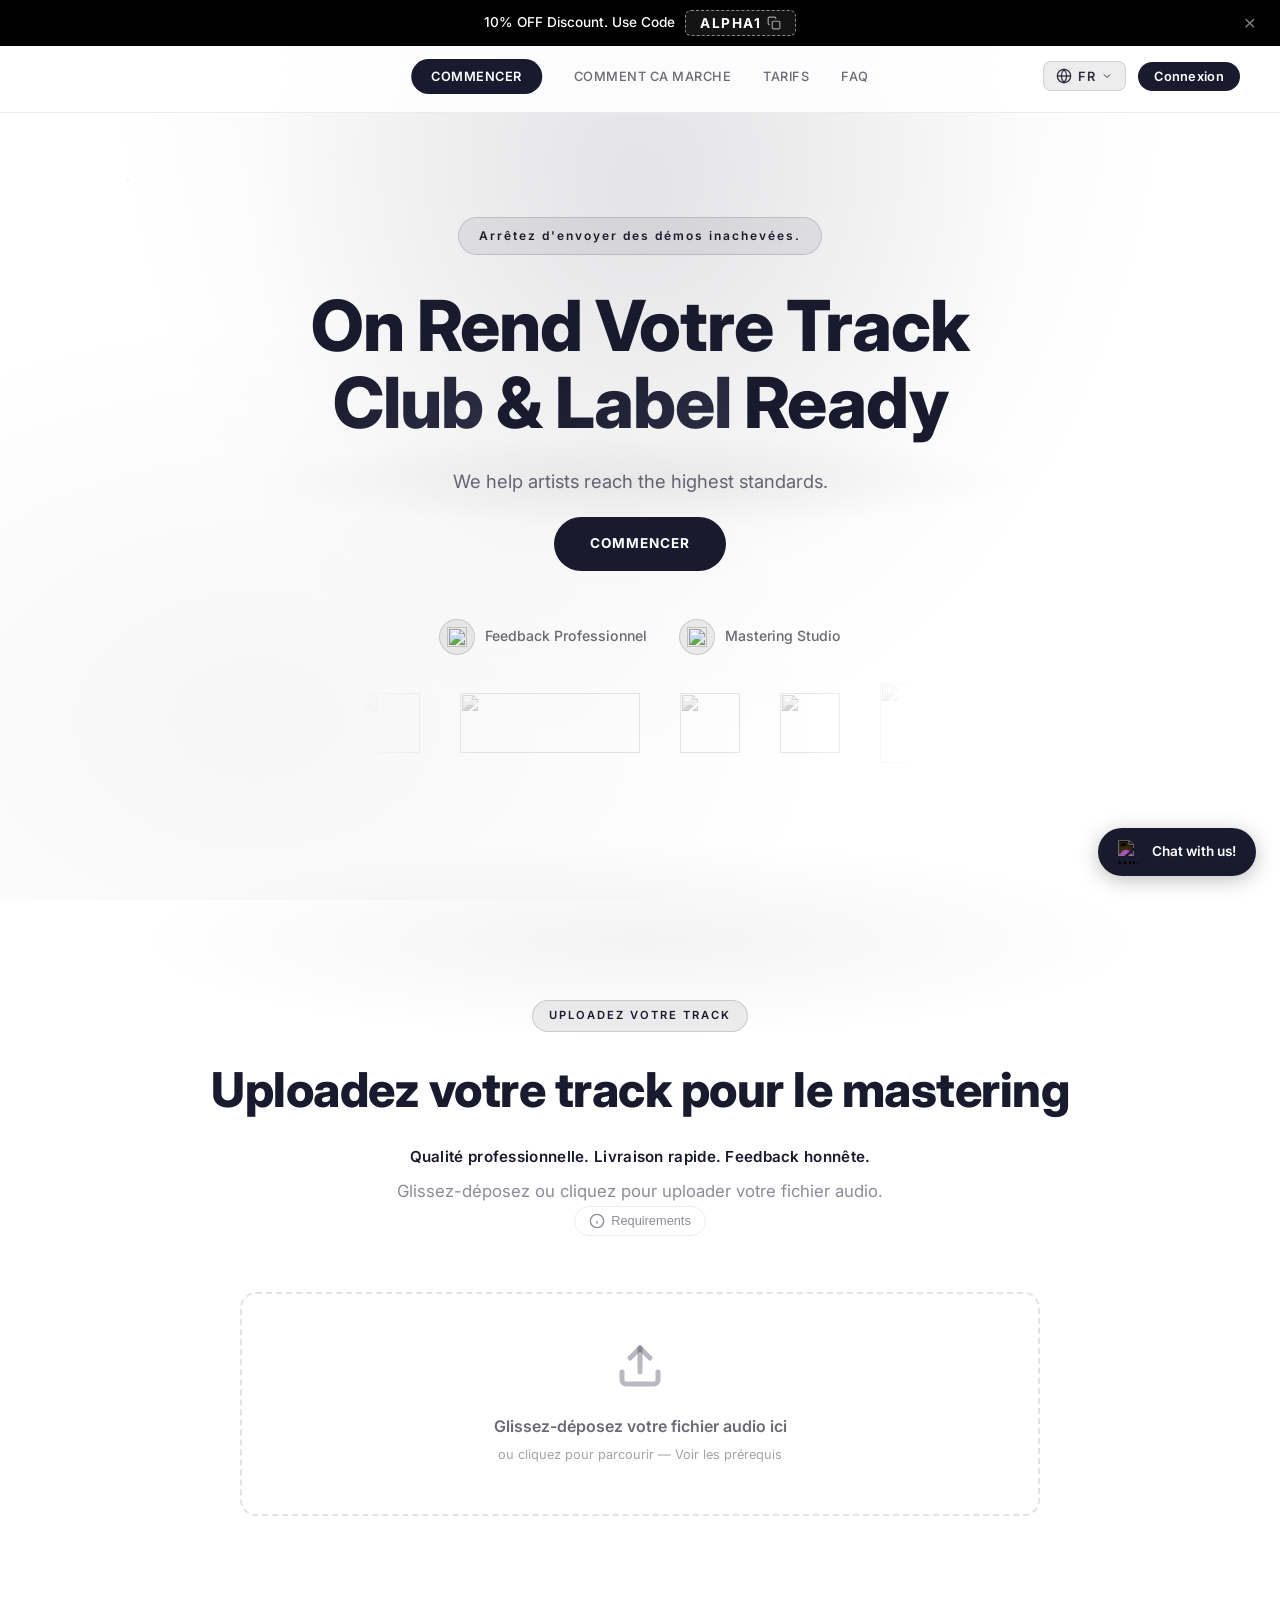
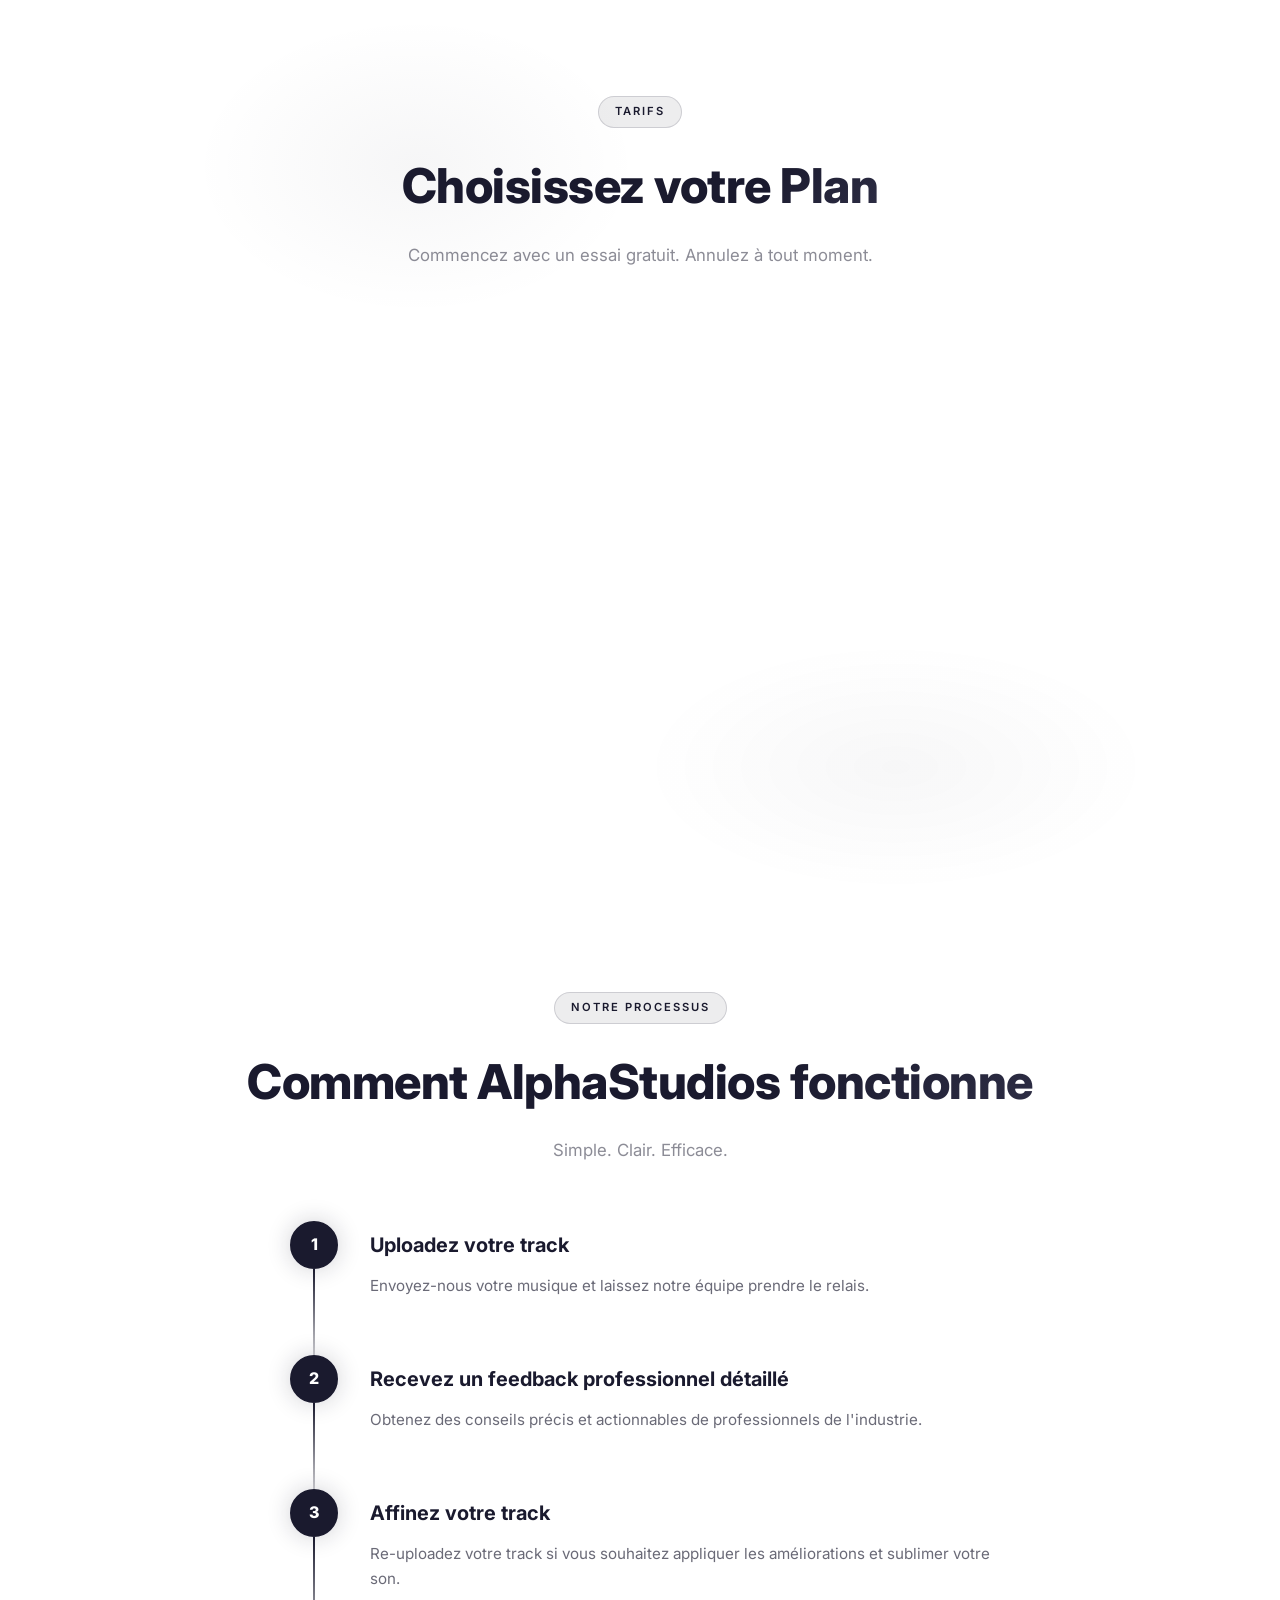
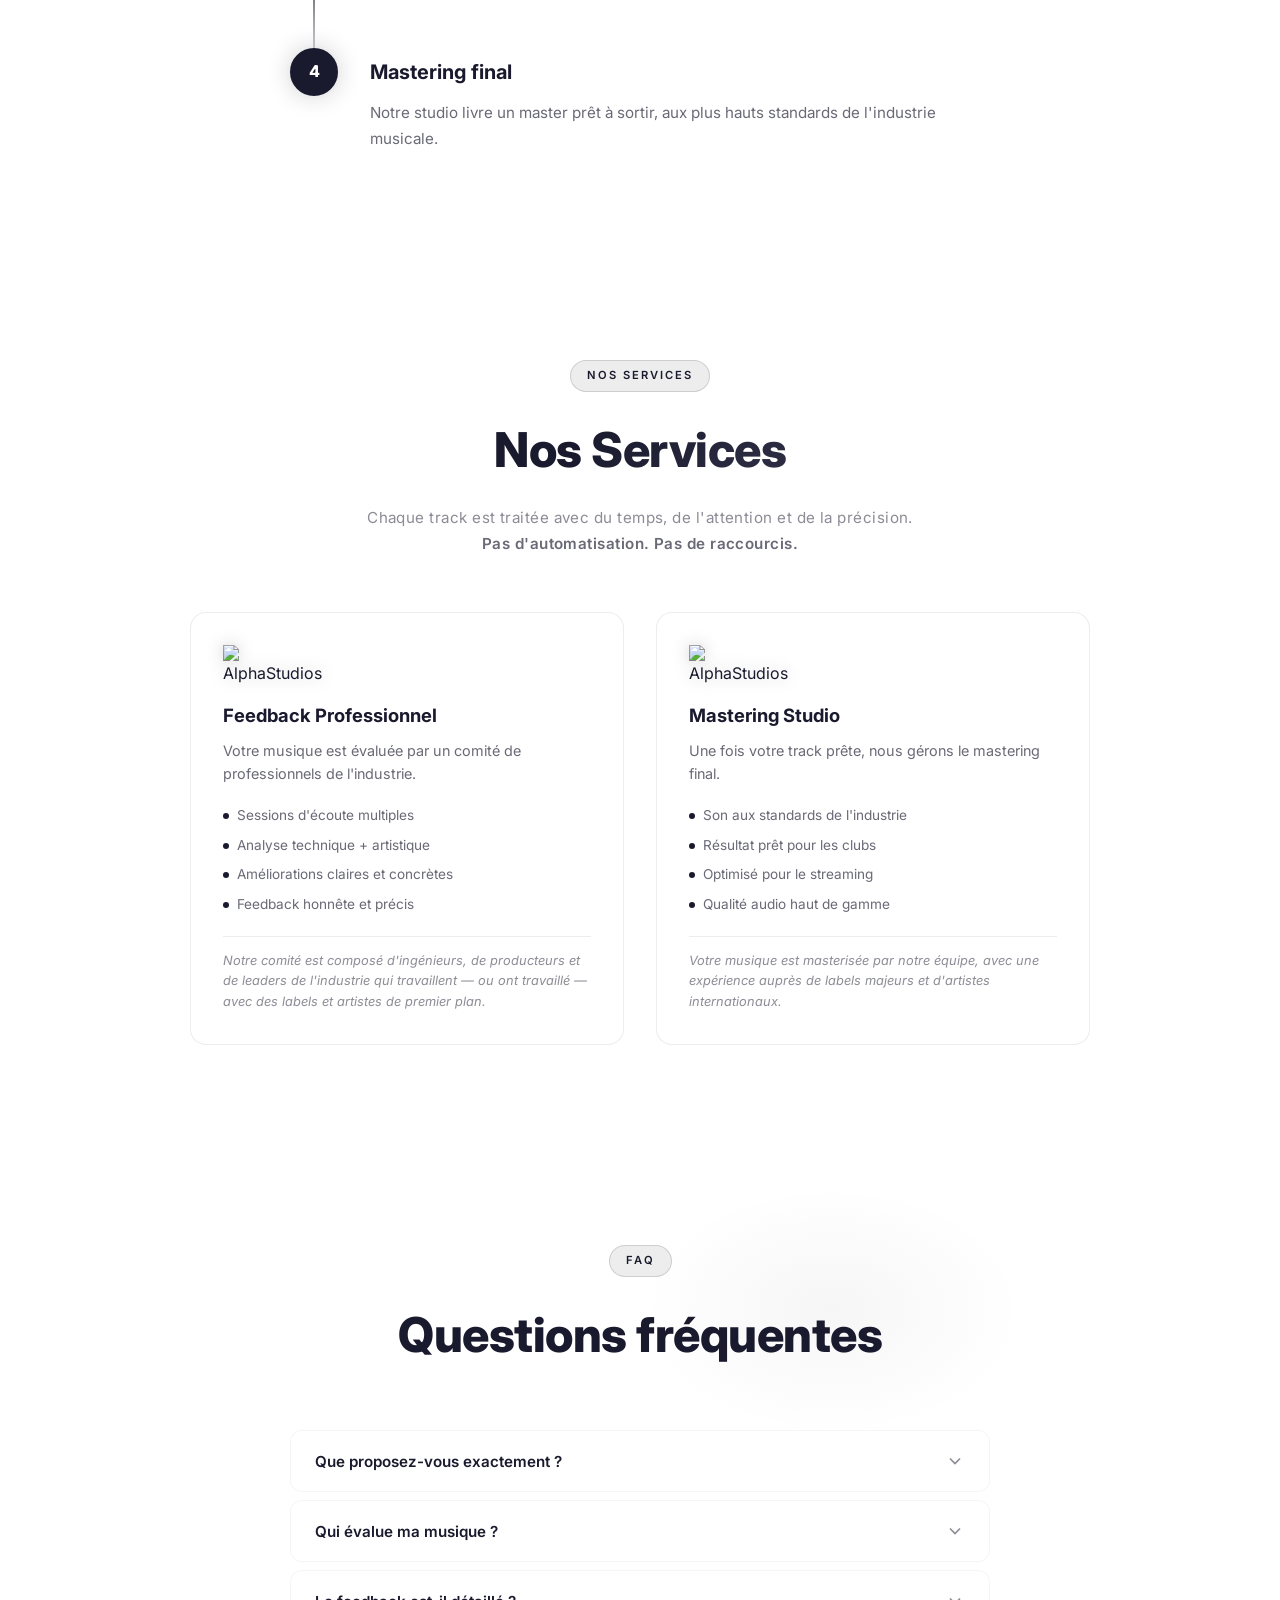
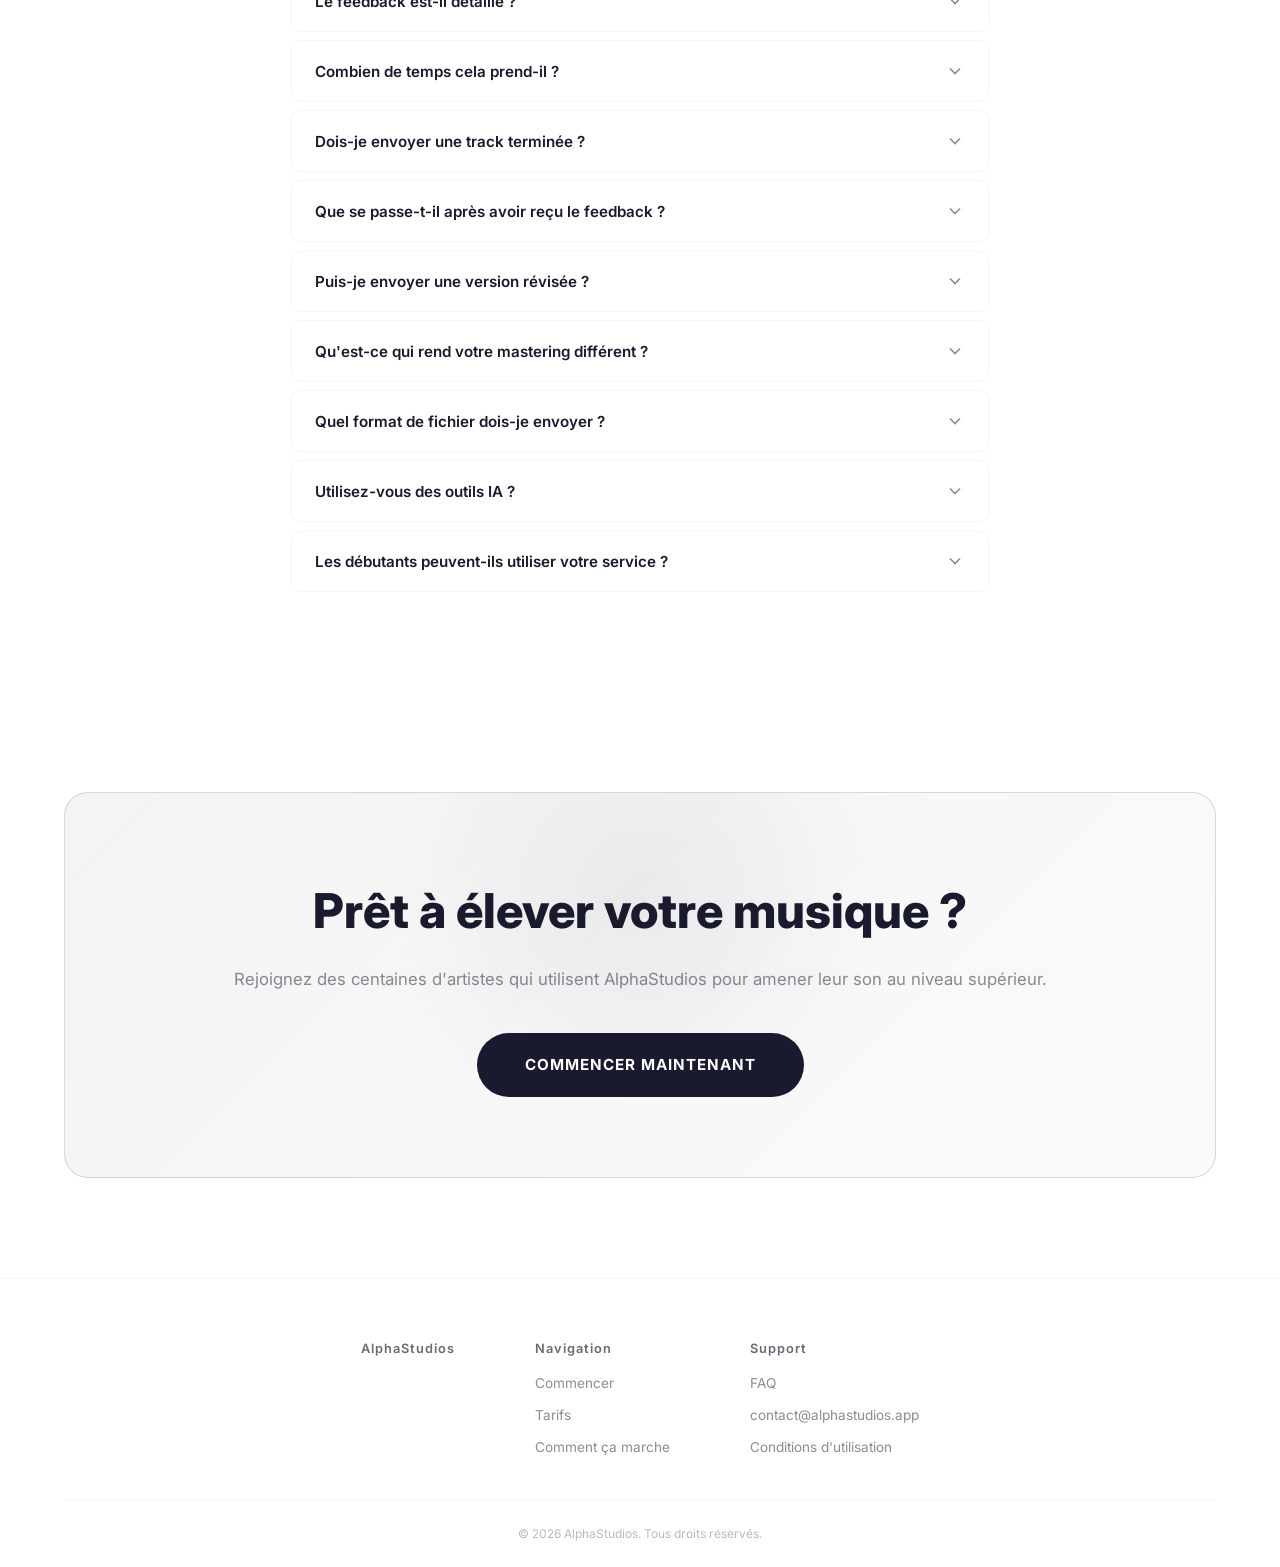
==== index.html @ e209ed1f "Update pricing card features with new descriptions and WhatsApp access - Updated feature 2: In-depth" ====
<!DOCTYPE html>
<html lang="en">
<head>
    <meta charset="UTF-8">
    <meta name="viewport" content="width=device-width, initial-scale=1.0">
    <title data-i18n="page_title">AlphaStudios - We help artists reach the highest standards.</title>
    <link rel="icon" type="image/png" href="https://res.cloudinary.com/dymdijw7n/image/upload/v1773648385/Black_and_Red_Modern_Initials_A_E-Sport_Gaming_Pictorial_Mark_Logo_hx5o3z.png">
    <meta name="description" data-i18n-content="page_desc" content="AlphaStudios - We help artists reach the highest standards.">
    <link rel="preconnect" href="https://fonts.googleapis.com">
    <link rel="preconnect" href="https://fonts.gstatic.com" crossorigin>
    <link href="https://fonts.googleapis.com/css2?family=Inter:wght@300;400;500;600;700;800;900&display=swap" rel="stylesheet">
    <link rel="stylesheet" href="style.css?v=4">
</head>
<body class="has-promo">

    <!-- Promo Banner -->
    <div class="promo-banner" id="promoBanner">
        <div class="promo-banner-content">
            <span class="promo-banner-text">10% OFF Discount. Use Code</span>
            <button class="promo-banner-code" id="promoCopyBtn" onclick="navigator.clipboard.writeText('ALPHA1').then(()=>{this.classList.add('copied');this.querySelector('.promo-copied').style.display='inline';setTimeout(()=>{this.classList.remove('copied');this.querySelector('.promo-copied').style.display='none'},1500)})">
                ALPHA1
                <svg class="promo-copy-icon" width="14" height="14" viewBox="0 0 24 24" fill="none" stroke="currentColor" stroke-width="2"><rect x="9" y="9" width="13" height="13" rx="2"/><path d="M5 15H4a2 2 0 0 1-2-2V4a2 2 0 0 1 2-2h9a2 2 0 0 1 2 2v1"/></svg>
                <span class="promo-copied" style="display:none">Copied!</span>
            </button>
        </div>
        <button class="promo-banner-close" onclick="document.getElementById('promoBanner').classList.add('promo-hidden');document.body.classList.remove('has-promo')" aria-label="Close">&times;</button>
    </div>

    <!-- Navigation -->
    <nav class="navbar">
        <div class="nav-inner">
            <a href="#hero" class="logo">
                <img src="https://res.cloudinary.com/dymdijw7n/image/upload/v1773690586/Dark_Blue_Minimalist_Letter_A_Logo_rufnct.png" alt="AlphaStudios" class="logo-img">
            </a>
            <div class="nav-actions">
                <div class="lang-selector" id="langSelector">
                    <button class="lang-btn" id="langBtn" aria-label="Language">
                        <svg width="16" height="16" viewBox="0 0 24 24" fill="none" stroke="currentColor" stroke-width="2"><circle cx="12" cy="12" r="10"/><line x1="2" y1="12" x2="22" y2="12"/><path d="M12 2a15.3 15.3 0 0 1 4 10 15.3 15.3 0 0 1-4 10 15.3 15.3 0 0 1-4-10 15.3 15.3 0 0 1 4-10z"/></svg>
                        <span id="currentLang">FR</span>
                        <svg width="12" height="12" viewBox="0 0 24 24" fill="none" stroke="currentColor" stroke-width="2"><polyline points="6 9 12 15 18 9"/></svg>
                    </button>
                    <div class="lang-dropdown" id="langDropdown">
                        <button class="lang-option" data-lang="fr">FR</button>
                        <button class="lang-option" data-lang="en">EN</button>
                        <button class="lang-option" data-lang="pt">PT</button>
                        <button class="lang-option" data-lang="es">ES</button>
                        <button class="lang-option" data-lang="de">DE</button>
                    </div>
                </div>
                <!-- Auth button -->
                <div class="auth-nav" id="authNav">
                    <button class="auth-login-btn" id="authLoginBtn" data-i18n="nav_login">Sign in</button>
                    <div class="auth-user-menu" id="authUserMenu" style="display:none;">
                        <button class="auth-avatar-btn" id="authAvatarBtn">
                            <img src="" alt="" class="auth-avatar-img" id="authAvatarImg">
                        </button>
                        <div class="auth-dropdown" id="authDropdown">
                            <div class="auth-dropdown-header">
                                <img src="" alt="" class="auth-dropdown-avatar" id="authDropdownAvatar">
                                <div>
                                    <div class="auth-dropdown-name" id="authDropdownName"></div>
                                    <div class="auth-dropdown-email" id="authDropdownEmail"></div>
                                    <div class="auth-dropdown-plan" id="authDropdownPlan"></div>
                                </div>
                            </div>
                            <div class="auth-dropdown-divider"></div>
                            <button class="auth-dropdown-item" id="authDashboardBtn">
                                <svg width="16" height="16" viewBox="0 0 24 24" fill="none" stroke="currentColor" stroke-width="2"><rect x="3" y="3" width="7" height="7"/><rect x="14" y="3" width="7" height="7"/><rect x="3" y="14" width="7" height="7"/><rect x="14" y="14" width="7" height="7"/></svg>
                                <span data-i18n="nav_dashboard">Dashboard</span>
                            </button>
                            <button class="auth-dropdown-item" id="authAdminBtn" style="display:none;">
                                <svg width="16" height="16" viewBox="0 0 24 24" fill="none" stroke="currentColor" stroke-width="2"><path d="M12 15a3 3 0 1 0 0-6 3 3 0 0 0 0 6Z"/><path d="M19.4 15a1.65 1.65 0 0 0 .33 1.82l.06.06a2 2 0 0 1-2.83 2.83l-.06-.06a1.65 1.65 0 0 0-1.82-.33 1.65 1.65 0 0 0-1 1.51V21a2 2 0 0 1-4 0v-.09A1.65 1.65 0 0 0 9 19.4a1.65 1.65 0 0 0-1.82.33l-.06.06a2 2 0 0 1-2.83-2.83l.06-.06A1.65 1.65 0 0 0 4.68 15a1.65 1.65 0 0 0-1.51-1H3a2 2 0 0 1 0-4h.09A1.65 1.65 0 0 0 4.6 9a1.65 1.65 0 0 0-.33-1.82l-.06-.06a2 2 0 0 1 2.83-2.83l.06.06A1.65 1.65 0 0 0 9 4.68a1.65 1.65 0 0 0 1-1.51V3a2 2 0 0 1 4 0v.09a1.65 1.65 0 0 0 1 1.51 1.65 1.65 0 0 0 1.82-.33l.06-.06a2 2 0 0 1 2.83 2.83l-.06.06A1.65 1.65 0 0 0 19.4 9a1.65 1.65 0 0 0 1.51 1H21a2 2 0 0 1 0 4h-.09a1.65 1.65 0 0 0-1.51 1Z"/></svg>
                                <span>Admin Panel</span>
                            </button>
                            <div class="auth-dropdown-divider"></div>
                            <button class="auth-dropdown-item auth-logout" id="authLogoutBtn">
                                <svg width="16" height="16" viewBox="0 0 24 24" fill="none" stroke="currentColor" stroke-width="2"><path d="M9 21H5a2 2 0 0 1-2-2V5a2 2 0 0 1 2-2h4"/><polyline points="16 17 21 12 16 7"/><line x1="21" y1="12" x2="9" y2="12"/></svg>
                                <span data-i18n="nav_logout">Sign out</span>
                            </button>
                        </div>
                    </div>
                </div>
                <button class="menu-toggle" aria-label="Menu">
                    <span></span>
                    <span></span>
                    <span></span>
                </button>
            </div>
        </div>
    </nav>
    <!-- Mobile menu (outside navbar to avoid backdrop-filter breaking position:fixed) -->
    <ul class="nav-links" id="navLinks">
        <li><a href="#search" class="nav-cta" data-i18n="nav_cta">GET STARTED</a></li>
        <li><a href="#how-it-works" data-i18n="nav_how">HOW IT WORKS</a></li>
        <li><a href="#pricing" data-i18n="nav_pricing">Pricing</a></li>
        <li><a href="#faq">FAQ</a></li>
        <li class="nav-dashboard-item" style="display:none;"><a href="/dashboard" class="nav-dashboard-link" data-i18n="nav_dashboard">Dashboard</a></li>
    </ul>

    <!-- Hero Section -->
    <section class="hero" id="hero">
        <div class="hero-bg">
            <div class="hero-glow"></div>
            <div class="hero-particles"></div>
        </div>
        <div class="hero-content">
            <div class="hero-badge" data-i18n="hero_badge">Stop sending unfinished demos.</div>
            <h1 class="hero-title" data-i18n-html="hero_title">We Turn Your Track <span class="text-gradient">Club</span> & <span class="text-gradient">Label</span> Ready</h1>
            <p class="hero-subtitle" data-i18n-html="hero_subtitle">We help artists reach the highest standards.</p>
            <div class="hero-actions">
                <a href="#search" class="btn-primary" data-i18n="hero_cta_btn">GET STARTED</a>
            </div>
            <!-- Features under Get Started -->
            <div class="hero-features">
                <div class="hero-feature-item">
                    <div class="hero-feature-icon">
                        <img src="https://res.cloudinary.com/dymdijw7n/image/upload/v1773648385/Black_and_Red_Modern_Initials_A_E-Sport_Gaming_Pictorial_Mark_Logo_hx5o3z.png" alt="" width="20" height="20">
                    </div>
                    <span data-i18n="hero_feature_feedback">Professional Feedback</span>
                </div>
                <div class="hero-feature-item">
                    <div class="hero-feature-icon">
                        <img src="https://res.cloudinary.com/dymdijw7n/image/upload/v1773648385/Black_and_Red_Modern_Initials_A_E-Sport_Gaming_Pictorial_Mark_Logo_hx5o3z.png" alt="" width="20" height="20">
                    </div>
                    <span data-i18n="hero_feature_mastering">Studio Mastering</span>
                </div>
            </div>

            <!-- Logo carousel -->
            <div class="hero-logo-carousel">
                <div class="hero-logo-track">
                    <img src="https://res.cloudinary.com/dymdijw7n/image/upload/v1773788776/te%CC%81le%CC%81chargement_1__black_rhm9dk.png" alt="" class="hero-logo-item">
                    <img src="https://res.cloudinary.com/dymdijw7n/image/upload/v1773788776/disney-logo.4c4b8f18_black_pnwkmr.png" alt="" class="hero-logo-item hero-logo-item-lg">
                    <img src="https://res.cloudinary.com/dymdijw7n/image/upload/v1773788777/te%CC%81le%CC%81chargement_black_qmszpi.png" alt="" class="hero-logo-item">
                    <img src="https://res.cloudinary.com/dymdijw7n/image/upload/v1773788777/te%CC%81le%CC%81chargement_2__black_jelxyx.png" alt="" class="hero-logo-item">
                    <img src="https://res.cloudinary.com/dymdijw7n/image/upload/v1773788778/warner-logo.2e28d1c4_black_a9ityx.png" alt="" class="hero-logo-item hero-logo-item-warner">
                    <!-- Duplicate for seamless loop -->
                    <img src="https://res.cloudinary.com/dymdijw7n/image/upload/v1773788776/te%CC%81le%CC%81chargement_1__black_rhm9dk.png" alt="" class="hero-logo-item">
                    <img src="https://res.cloudinary.com/dymdijw7n/image/upload/v1773788776/disney-logo.4c4b8f18_black_pnwkmr.png" alt="" class="hero-logo-item hero-logo-item-lg">
                    <img src="https://res.cloudinary.com/dymdijw7n/image/upload/v1773788777/te%CC%81le%CC%81chargement_black_qmszpi.png" alt="" class="hero-logo-item">
                    <img src="https://res.cloudinary.com/dymdijw7n/image/upload/v1773788777/te%CC%81le%CC%81chargement_2__black_jelxyx.png" alt="" class="hero-logo-item">
                    <img src="https://res.cloudinary.com/dymdijw7n/image/upload/v1773788778/warner-logo.2e28d1c4_black_a9ityx.png" alt="" class="hero-logo-item hero-logo-item-warner">
                </div>
            </div>
        </div>
    </section>

    <!-- Upload Section -->
    <section class="search-section" id="search">
        <div class="container">
            <div class="section-header">
                <span class="section-badge" data-i18n="upload_badge">UPLOAD YOUR TRACK</span>
                <h2 class="section-title" data-i18n-html="upload_title">Upload your track for <span class="text-green">mastering</span></h2>
                <p class="section-desc-highlight" data-i18n="upload_tagline">Professional quality. Fast delivery.</p>
                <p class="section-desc" data-i18n="upload_desc">Drag & drop or click to upload your audio file.</p>
                <div class="requirements-tooltip-wrapper">
                    <button class="requirements-tooltip-btn" onclick="this.parentElement.classList.toggle('active')">
                        <svg width="16" height="16" viewBox="0 0 24 24" fill="none" stroke="currentColor" stroke-width="2"><circle cx="12" cy="12" r="10"/><line x1="12" y1="16" x2="12" y2="12"/><line x1="12" y1="8" x2="12.01" y2="8"/></svg>
                        Requirements
                    </button>
                    <div class="requirements-tooltip-content">
                        <div class="requirements-tooltip-close" onclick="this.closest('.requirements-tooltip-wrapper').classList.remove('active')">&times;</div>
                        <h4>REQUIREMENTS</h4>
                        <p class="req-intro">To ensure the highest quality results, please follow these guidelines before submitting your track.</p>
                        <div class="req-group"><h5>Audio Format</h5><ul><li>WAV or AIFF only</li><li>24-bit preferred (16-bit minimum)</li><li>Sample rate: 44.1 kHz or higher</li></ul></div>
                        <div class="req-group"><h5>Headroom</h5><ul><li>Leave -6 dB headroom on your master</li><li>No clipping</li></ul></div>
                        <div class="req-group"><h5>No Limiting</h5><ul><li>Remove any limiter from the master channel</li><li>Avoid heavy compression on the master</li></ul></div>
                        <div class="req-group"><h5>Export Quality</h5><ul><li>Export your final mixdown</li><li>No MP3 or compressed formats</li></ul></div>
                        <div class="req-group"><h5>Mix Balance</h5><ul><li>Proper balance between elements</li><li>No distorted or over-saturated signals</li><li>Clean low-end (kick / bass separation)</li></ul></div>
                        <div class="req-group"><h5>Version</h5><ul><li>Submit the final version only</li><li>No drafts or unfinished ideas</li></ul></div>
                        <div class="req-group"><h5>Optional (Recommended)</h5><ul><li>Reference track (if you have one)</li><li>Notes or artistic direction</li></ul></div>
                    </div>
                </div>
            </div>
            <div class="upload-box" id="uploadBox">
                <!-- Drop zone -->
                <div class="upload-dropzone" id="uploadDropzone">
                    <div class="upload-dropzone-icon">
                        <svg width="48" height="48" viewBox="0 0 24 24" fill="none" stroke="currentColor" stroke-width="2.5" stroke-linecap="round" stroke-linejoin="round">
                            <path d="M21 15v4a2 2 0 0 1-2 2H5a2 2 0 0 1-2-2v-4"/>
                            <polyline points="17 8 12 3 7 8"/>
                            <line x1="12" y1="3" x2="12" y2="15"/>
                        </svg>
                    </div>
                    <p class="upload-dropzone-text" data-i18n="upload_drop_text">Drag & drop your audio file here</p>
                    <p class="upload-dropzone-hint" data-i18n="upload_drop_hint">or click to browse — See requirements</p>
                    <input type="file" id="audioFileInput" accept=".wav,.aiff,.aif,.mp3,.flac,.ogg,.m4a" style="display:none;">
                    <div class="upload-progress" id="uploadProgress" style="display:none;">
                        <div class="upload-progress-bar" id="uploadProgressBar"></div>
                        <span class="upload-progress-text" id="uploadProgressText">0%</span>
                    </div>
                </div>

                <!-- Track preview (shown after upload) -->
                <div class="track-preview" id="trackPreview" style="display:none;">
                    <div class="track-preview-header">
                        <div class="track-preview-artwork" id="trackPreviewArtwork">
                            <svg width="24" height="24" viewBox="0 0 24 24" fill="none" stroke="currentColor" stroke-width="1.5" opacity="0.3"><path d="M9 18V5l12-2v13"/><circle cx="6" cy="18" r="3"/><circle cx="18" cy="16" r="3"/></svg>
                        </div>
                        <div class="track-preview-info">
                            <div class="track-preview-title" id="trackPreviewTitle">--</div>
                            <div class="track-preview-meta-tags" id="trackMetaTags">
                                <!-- Metadata tags will be injected here -->
                            </div>
                        </div>
                        <button class="track-preview-remove" id="trackRemoveBtn" title="Remove">
                            <svg width="18" height="18" viewBox="0 0 24 24" fill="none" stroke="currentColor" stroke-width="2"><line x1="18" y1="6" x2="6" y2="18"/><line x1="6" y1="6" x2="18" y2="18"/></svg>
                        </button>
                    </div>
                    <!-- Waveform -->
                    <div class="track-waveform-container" id="waveformContainer">
                        <button class="waveform-play-btn" id="waveformPlayBtn">
                            <svg width="20" height="20" viewBox="0 0 24 24" fill="currentColor"><polygon points="5 3 19 12 5 21 5 3"/></svg>
                        </button>
                        <div class="waveform-wrap">
                            <canvas id="waveformCanvas" width="800" height="80"></canvas>
                            <div class="waveform-progress" id="waveformProgress"></div>
                            <div class="waveform-cursor" id="waveformCursor" style="display:none;"></div>
                        </div>
                        <span class="waveform-time" id="waveformTime">0:00</span>
                        <span class="waveform-duration" id="waveformDuration">0:00</span>
                    </div>
                    <!-- Essentia analysis tags (computed client-side) -->
                    <div class="track-analysis-tags" id="trackAnalysisTags" style="display:none;">
                        <!-- BPM, Key, Energy, Danceability, Vocals, Dynamic range, True peak etc. -->
                    </div>

                    <!-- Inline campaign form (shown after upload) -->
                    <div class="campaign-form" id="inlineCampaignForm" style="display:none; margin-top: 16px; border-top: 1px solid rgba(255,255,255,0.08); padding: 16px 20px 20px;">
                        <div class="inline-campaign-row">
                            <!-- Genre selection -->
                            <div class="campaign-field-compact">
                                <label class="campaign-label-compact" data-i18n="campaign_genre_label">Genre</label>
                                <div class="genre-select-wrapper" id="genreSelectWrapper">
                                    <div class="genre-selected-tags" id="genreSelectedTags"></div>
                                    <div class="genre-dropdown-trigger" id="genreDropdownTrigger">
                                        <span class="genre-dropdown-placeholder" id="genreDropdownPlaceholder" data-i18n="genre_placeholder">Select your genre</span>
                                        <svg width="12" height="12" viewBox="0 0 24 24" fill="none" stroke="currentColor" stroke-width="2"><polyline points="6 9 12 15 18 9"/></svg>
                                    </div>
                                    <div class="genre-dropdown" id="genreDropdown" style="display:none;">
                                        <input type="text" class="genre-search-input" id="genreSearchInput" placeholder="Search..." data-i18n-placeholder="genre_search_placeholder" autocomplete="off">
                                        <div class="genre-dropdown-list" id="genreDropdownList"></div>
                                    </div>
                                </div>
                            </div>

                            <!-- Similar artists -->
                            <div class="campaign-field-compact">
                                <label class="campaign-label-compact" data-i18n="campaign_artists_label">Similar Artists (For Reference)</label>
                                <div class="artist-search-wrapper">
                                    <input type="text" class="campaign-input campaign-input-compact" id="similarArtists" data-i18n-placeholder="campaign_artists_placeholder" placeholder="Select a similar artist" autocomplete="off">
                                    <div class="artist-search-results" id="artistSearchResults"></div>
                                </div>
                                <div class="artist-tags" id="artistTags"></div>
                            </div>
                        </div>

                        <input type="hidden" name="releaseStatus" value="released">
                        <button class="btn-primary campaign-launch-btn" id="launchCampaignBtn" style="width: auto; margin: 16px auto 20px; padding: 10px 40px; font-size: 0.85rem; display: block;" data-i18n="campaign_launch_btn">Run my campaign</button>
                    </div>

                </div>
            </div>
        </div>
    </section>

    <!-- Pricing Section (visible to all, button gated by upload) -->
    <section class="pricing-section" id="pricing">
        <div class="container">
            <div class="section-header">
                <span class="section-badge" data-i18n="pricing_badge">PRICING</span>
                <h2 class="section-title" data-i18n-html="pricing_title_v2">Choose your <span class="text-gradient">Plan</span></h2>
                <p class="section-desc" data-i18n="pricing_desc_v2">Start with a free trial. Cancel anytime.</p>
            </div>
            <div id="inlinePricingCard" style="max-width: 520px; margin: 0 auto;">
                <div class="product-card popular" data-pack="mastering" style="margin: 0 auto; max-width: 100%;">
                    <div class="popular-badge" data-i18n="pricing_pro_badge">PRO PLAN</div>
                    <div style="padding: 20px 0 10px; text-align: center;">
                        <h3 style="font-size: 1.1rem; font-weight: 700; color: var(--white); margin-bottom: 8px;" data-i18n="pricing_pro_title">Pro Plan</h3>
                        <p style="font-size: 0.85rem; color: var(--white-50); line-height: 1.6;" data-i18n="pricing_pro_desc">Everything you need to release your music professionally.</p>
                    </div>
                    <div class="product-card-price">1<span style="font-size: 0.5em; font-weight: 400; color: var(--white-50);">EUR/month</span></div>
                    <p style="font-size: 0.75rem; color: var(--green-primary); text-align: center; margin: -8px 0 12px; font-weight: 500;" data-i18n="pricing_free_trial">3-day free trial</p>
                    <ul style="list-style: none; padding: 0; margin: 0 0 16px; font-size: 0.85rem; color: var(--white-70); line-height: 1.6; display: flex; flex-direction: column; gap: 10px;">
                        <li style="display: flex; align-items: flex-start; gap: 8px;"><svg width="14" height="14" viewBox="0 0 24 24" fill="none" stroke="#4CAF50" stroke-width="2.5" style="flex-shrink: 0; margin-top: 3px;"><polyline points="20 6 9 17 4 12"/></svg> <span data-i18n="pricing_feat_1">Up to 5 tracks per month</span></li>
                        <li style="display: flex; align-items: flex-start; gap: 8px;"><svg width="14" height="14" viewBox="0 0 24 24" fill="none" stroke="#4CAF50" stroke-width="2.5" style="flex-shrink: 0; margin-top: 3px;"><polyline points="20 6 9 17 4 12"/></svg> <span data-i18n="pricing_feat_2">In-depth feedback from industry professionals</span></li>
                        <li style="display: flex; align-items: flex-start; gap: 8px;"><svg width="14" height="14" viewBox="0 0 24 24" fill="none" stroke="#4CAF50" stroke-width="2.5" style="flex-shrink: 0; margin-top: 3px;"><polyline points="20 6 9 17 4 12"/></svg> <span data-i18n="pricing_feat_3">Premium mastering for a release-ready sound</span></li>
                        <li style="display: flex; align-items: flex-start; gap: 8px;"><svg width="14" height="14" viewBox="0 0 24 24" fill="none" stroke="#4CAF50" stroke-width="2.5" style="flex-shrink: 0; margin-top: 3px;"><polyline points="20 6 9 17 4 12"/></svg> <span data-i18n="pricing_feat_4">Private WhatsApp access to our engineering team</span></li>
                    </ul>
                    <button class="product-card-btn pack-select-btn" id="inlinePricingBtn" data-pack="mastering" data-i18n="pricing_cta">Start 3-Day Trial</button>
                    <div class="requirements-tooltip-wrapper" style="margin-top: 12px;">
                        <button class="requirements-tooltip-btn requirements-tooltip-btn-sm" onclick="this.parentElement.classList.toggle('active')">
                            <svg width="14" height="14" viewBox="0 0 24 24" fill="none" stroke="currentColor" stroke-width="2"><circle cx="12" cy="12" r="10"/><line x1="12" y1="16" x2="12" y2="12"/><line x1="12" y1="8" x2="12.01" y2="8"/></svg>
                            <span data-i18n="pricing_requirements_btn">Submission requirements</span>
                        </button>
                        <div class="requirements-tooltip-content">
                            <div class="requirements-tooltip-close" onclick="this.closest('.requirements-tooltip-wrapper').classList.remove('active')">&times;</div>
                            <h4 data-i18n="req_title">REQUIREMENTS</h4>
                            <p class="req-intro" data-i18n="req_intro">To ensure the highest quality results, please follow these guidelines before submitting your track.</p>
                            <div class="req-group"><h5 data-i18n="req_format_title">Audio Format</h5><ul><li data-i18n="req_format_1">WAV or AIFF only</li><li data-i18n="req_format_2">24-bit preferred (16-bit minimum)</li><li data-i18n="req_format_3">Sample rate: 44.1 kHz or higher</li></ul></div>
                            <div class="req-group"><h5 data-i18n="req_headroom_title">Headroom</h5><ul><li data-i18n="req_headroom_1">Leave -6 dB headroom on your master</li><li data-i18n="req_headroom_2">No clipping</li></ul></div>
                            <div class="req-group"><h5 data-i18n="req_nolimit_title">No Limiting</h5><ul><li data-i18n="req_nolimit_1">Remove any limiter from the master channel</li><li data-i18n="req_nolimit_2">Avoid heavy compression on the master</li></ul></div>
                            <div class="req-group"><h5 data-i18n="req_export_title">Export Quality</h5><ul><li data-i18n="req_export_1">Export your final mixdown</li><li data-i18n="req_export_2">No MP3 or compressed formats</li></ul></div>
                            <div class="req-group"><h5 data-i18n="req_mix_title">Mix Balance</h5><ul><li data-i18n="req_mix_1">Proper balance between elements</li><li data-i18n="req_mix_2">No distorted or over-saturated signals</li><li data-i18n="req_mix_3">Clean low-end (kick / bass separation)</li></ul></div>
                            <div class="req-group"><h5 data-i18n="req_version_title">Version</h5><ul><li data-i18n="req_version_1">Submit the final version only</li><li data-i18n="req_version_2">No drafts or unfinished ideas</li></ul></div>
                            <div class="req-group"><h5 data-i18n="req_optional_title">Optional (Recommended)</h5><ul><li data-i18n="req_optional_1">Reference track (if you have one)</li><li data-i18n="req_optional_2">Notes or artistic direction</li></ul></div>
                        </div>
                    </div>
                </div>
            </div>
        </div>
    </section>

    <!-- How It Works -->
    <section class="how-section" id="how-it-works">
        <div class="container">
            <div class="section-header">
                <span class="section-badge" data-i18n="how_badge">OUR PROCESS</span>
                <h2 class="section-title" data-i18n-html="how_title">How AlphaStudios <span class="text-gradient">Works</span></h2>
                <p class="section-desc" data-i18n="how_desc">Simple. Clear. Effective.</p>
            </div>
            <div class="steps-timeline">
                <div class="step-card-v2">
                    <div class="step-indicator">
                        <div class="step-dot">1</div>
                        <div class="step-line"></div>
                    </div>
                    <div class="step-content">
                        <h3 class="step-title-v2" data-i18n="how_step1_v2">Upload your track</h3>
                        <p class="step-desc-v2" data-i18n="how_step1_desc_v2">Send us your music and let our team take over.</p>
                    </div>
                </div>
                <div class="step-card-v2">
                    <div class="step-indicator">
                        <div class="step-dot">2</div>
                        <div class="step-line"></div>
                    </div>
                    <div class="step-content">
                        <h3 class="step-title-v2" data-i18n="how_step2_v2">Receive detailed professional feedback</h3>
                        <p class="step-desc-v2" data-i18n="how_step2_desc_v2">Get precise, actionable insights from industry professionals.</p>
                    </div>
                </div>
                <div class="step-card-v2">
                    <div class="step-indicator">
                        <div class="step-dot">3</div>
                        <div class="step-line"></div>
                    </div>
                    <div class="step-content">
                        <h3 class="step-title-v2" data-i18n="how_step3_v2">Refine your track</h3>
                        <p class="step-desc-v2" data-i18n="how_step3_desc_v2">Re-upload your track if you want to apply the improvements and elevate your sound.</p>
                    </div>
                </div>
                <div class="step-card-v2">
                    <div class="step-indicator">
                        <div class="step-dot">4</div>
                    </div>
                    <div class="step-content">
                        <h3 class="step-title-v2" data-i18n="how_step4_v2">Final mastering</h3>
                        <p class="step-desc-v2" data-i18n="how_step4_desc_v2">Our studio delivers a release-ready master, fitting music industry's highest standards.</p>
                    </div>
                </div>
            </div>
        </div>
    </section>

    <!-- What We Do -->
    <section class="whatwedo-section" id="what-we-do">
        <div class="container">
            <div class="section-header">
                <span class="section-badge" data-i18n="whatwedo_badge">WHAT WE DO</span>
                <h2 class="section-title" data-i18n-html="whatwedo_title">Our <span class="text-gradient">Services</span></h2>
                <p class="services-tagline" data-i18n-html="whatwedo_tagline">Every track is treated with time, attention and precision.<br><strong>No automation. No shortcuts.</strong></p>
            </div>
            <div class="whatwedo-grid">
                <!-- Professional Feedback -->
                <div class="whatwedo-card">
                    <div class="whatwedo-card-icon"><img src="https://res.cloudinary.com/dymdijw7n/image/upload/v1773648385/Black_and_Red_Modern_Initials_A_E-Sport_Gaming_Pictorial_Mark_Logo_hx5o3z.png" alt="AlphaStudios"></div>
                    <h3 class="whatwedo-card-title" data-i18n="whatwedo_feedback_title">Professional Feedback</h3>
                    <p class="whatwedo-card-desc" data-i18n="whatwedo_feedback_desc">Your music is reviewed by a committee of industry professionals.</p>
                    <ul class="whatwedo-card-list">
                        <li data-i18n="whatwedo_feedback_li1">Multiple listening sessions</li>
                        <li data-i18n="whatwedo_feedback_li2">Technical + artistic analysis</li>
                        <li data-i18n="whatwedo_feedback_li3">Clear, actionable improvements</li>
                        <li data-i18n="whatwedo_feedback_li4">Honest, precise feedback</li>
                    </ul>
                    <p class="whatwedo-card-footer" data-i18n="whatwedo_feedback_footer">Our committee is composed of engineers, producers and industry leaders who work — or have worked — with top-tier labels and artists.</p>
                </div>
                <!-- Studio Mastering -->
                <div class="whatwedo-card">
                    <div class="whatwedo-card-icon"><img src="https://res.cloudinary.com/dymdijw7n/image/upload/v1773648385/Black_and_Red_Modern_Initials_A_E-Sport_Gaming_Pictorial_Mark_Logo_hx5o3z.png" alt="AlphaStudios"></div>
                    <h3 class="whatwedo-card-title" data-i18n="whatwedo_mastering_title">Studio Mastering</h3>
                    <p class="whatwedo-card-desc" data-i18n="whatwedo_mastering_desc">Once your track is ready, we handle the final mastering.</p>
                    <ul class="whatwedo-card-list">
                        <li data-i18n="whatwedo_mastering_li1">Industry-standard sound</li>
                        <li data-i18n="whatwedo_mastering_li2">Club-ready output</li>
                        <li data-i18n="whatwedo_mastering_li3">Streaming optimized</li>
                        <li data-i18n="whatwedo_mastering_li4">High-end audio quality</li>
                    </ul>
                    <p class="whatwedo-card-footer" data-i18n="whatwedo_mastering_footer">Your music is mastered by our team, with experience across major labels and international artists.</p>
                </div>
            </div>
        </div>
    </section>


    <!-- FAQ Section -->
    <section class="faq-section" id="faq">
        <div class="container">
            <div class="section-header">
                <span class="section-badge" data-i18n="faq_badge">FAQ</span>
                <h2 class="section-title" data-i18n="faq_title">Frequently asked questions</h2>
            </div>
            <div class="faq-list">
                <div class="faq-item">
                    <button class="faq-question" onclick="toggleFaq(this)">
                        <span data-i18n="faq1_q_v2">What exactly do you offer?</span>
                        <svg width="20" height="20" viewBox="0 0 24 24" fill="none" stroke="currentColor" stroke-width="2"><polyline points="6 9 12 15 18 9"/></svg>
                    </button>
                    <div class="faq-answer" data-i18n-html="faq1_a_v2">
                        <p>We provide two core services:</p>
                        <ul><li>Professional feedback from a committee of industry experts</li><li>High-end mastering handled by our team</li></ul>
                        <p>Our goal is simple: elevate your track to a professional, release-ready standard.</p>
                    </div>
                </div>
                <div class="faq-item">
                    <button class="faq-question" onclick="toggleFaq(this)">
                        <span data-i18n="faq2_q_v2">Who reviews my music?</span>
                        <svg width="20" height="20" viewBox="0 0 24 24" fill="none" stroke="currentColor" stroke-width="2"><polyline points="6 9 12 15 18 9"/></svg>
                    </button>
                    <div class="faq-answer" data-i18n-html="faq2_a_v2">
                        <p>Your track is reviewed by a committee of professionals including:</p>
                        <ul><li>Sound engineers</li><li>Producers</li><li>Industry decision-makers</li></ul>
                        <p>All members have experience working with top-tier labels and artists.</p>
                    </div>
                </div>
                <div class="faq-item">
                    <button class="faq-question" onclick="toggleFaq(this)">
                        <span data-i18n="faq3_q_v2">How detailed is the feedback?</span>
                        <svg width="20" height="20" viewBox="0 0 24 24" fill="none" stroke="currentColor" stroke-width="2"><polyline points="6 9 12 15 18 9"/></svg>
                    </button>
                    <div class="faq-answer" data-i18n-html="faq3_a_v2">
                        <p>We provide structured, actionable feedback, not generic comments. You will receive:</p>
                        <ul><li>Technical analysis (mix, balance, structure)</li><li>Artistic direction</li><li>Precise improvement suggestions</li></ul>
                        <p>Every track is listened to multiple times before feedback is delivered.</p>
                    </div>
                </div>
                <div class="faq-item">
                    <button class="faq-question" onclick="toggleFaq(this)">
                        <span data-i18n="faq4_q_v2">How long does it take?</span>
                        <svg width="20" height="20" viewBox="0 0 24 24" fill="none" stroke="currentColor" stroke-width="2"><polyline points="6 9 12 15 18 9"/></svg>
                    </button>
                    <div class="faq-answer" data-i18n-html="faq4_a_v2">
                        <p>Turnaround time typically ranges between 24 to 72 hours per track.</p>
                        <p>Priority is given to monthly Pro users.</p>
                    </div>
                </div>
                <div class="faq-item">
                    <button class="faq-question" onclick="toggleFaq(this)">
                        <span data-i18n="faq5_q_v2">Do I need to send a finished track?</span>
                        <svg width="20" height="20" viewBox="0 0 24 24" fill="none" stroke="currentColor" stroke-width="2"><polyline points="6 9 12 15 18 9"/></svg>
                    </button>
                    <div class="faq-answer" data-i18n-html="faq5_a_v2">
                        <p>Yes. We only work with final or near-final versions.</p>
                        <p>The feedback is designed to refine and elevate — not to build a track from scratch.</p>
                    </div>
                </div>
                <div class="faq-item">
                    <button class="faq-question" onclick="toggleFaq(this)">
                        <span data-i18n="faq6_q_v2">What happens after I receive the feedback?</span>
                        <svg width="20" height="20" viewBox="0 0 24 24" fill="none" stroke="currentColor" stroke-width="2"><polyline points="6 9 12 15 18 9"/></svg>
                    </button>
                    <div class="faq-answer" data-i18n-html="faq6_a_v2">
                        <p>You can:</p>
                        <ol><li>Apply the suggested improvements</li><li>Send us your updated version</li><li>We proceed with the final mastering</li></ol>
                    </div>
                </div>
                <div class="faq-item">
                    <button class="faq-question" onclick="toggleFaq(this)">
                        <span data-i18n="faq7_q_v2">Can I send a revised version?</span>
                        <svg width="20" height="20" viewBox="0 0 24 24" fill="none" stroke="currentColor" stroke-width="2"><polyline points="6 9 12 15 18 9"/></svg>
                    </button>
                    <div class="faq-answer" data-i18n-html="faq7_a_v2">
                        <p>Yes. The process is designed to allow one improvement cycle before mastering.</p>
                    </div>
                </div>
                <div class="faq-item">
                    <button class="faq-question" onclick="toggleFaq(this)">
                        <span data-i18n="faq8_q_v2">What makes your mastering different?</span>
                        <svg width="20" height="20" viewBox="0 0 24 24" fill="none" stroke="currentColor" stroke-width="2"><polyline points="6 9 12 15 18 9"/></svg>
                    </button>
                    <div class="faq-answer" data-i18n-html="faq8_a_v2">
                        <p>Our mastering is designed to meet professional release standards. Your track will be:</p>
                        <ul><li>Balanced across all listening systems</li><li>Competitive on streaming platforms</li><li>Optimized for clubs and high-volume environments</li></ul>
                        <p>We focus on clarity, impact and consistency.</p>
                    </div>
                </div>
                <div class="faq-item">
                    <button class="faq-question" onclick="toggleFaq(this)">
                        <span data-i18n="faq9_q_v2">What file format should I send?</span>
                        <svg width="20" height="20" viewBox="0 0 24 24" fill="none" stroke="currentColor" stroke-width="2"><polyline points="6 9 12 15 18 9"/></svg>
                    </button>
                    <div class="faq-answer" data-i18n-html="faq9_a_v2">
                        <p>Please send:</p>
                        <ul><li>WAV or AIFF</li><li>24-bit preferred</li><li>No limiter on the master</li><li>Minimum -6 dB headroom</li></ul>
                        <p>Full requirements are listed above.</p>
                    </div>
                </div>
                <div class="faq-item">
                    <button class="faq-question" onclick="toggleFaq(this)">
                        <span data-i18n="faq10_q_v2">Do you use AI tools?</span>
                        <svg width="20" height="20" viewBox="0 0 24 24" fill="none" stroke="currentColor" stroke-width="2"><polyline points="6 9 12 15 18 9"/></svg>
                    </button>
                    <div class="faq-answer" data-i18n-html="faq10_a_v2">
                        <p>No. All feedback and mastering are handled by real professionals.</p>
                    </div>
                </div>
                <div class="faq-item">
                    <button class="faq-question" onclick="toggleFaq(this)">
                        <span data-i18n="faq11_q_v2">Can beginners use your service?</span>
                        <svg width="20" height="20" viewBox="0 0 24 24" fill="none" stroke="currentColor" stroke-width="2"><polyline points="6 9 12 15 18 9"/></svg>
                    </button>
                    <div class="faq-answer" data-i18n-html="faq11_a_v2">
                        <p>Yes — but your track must be structured and properly produced.</p>
                        <p>We work best with producers who already have a solid foundation.</p>
                    </div>
                </div>
            </div>
        </div>
    </section>

    <!-- CTA Section -->
    <section class="cta-section">
        <div class="container">
            <div class="cta-box">
                <h2 class="cta-title" data-i18n="cta_title">Ready to take your music to the next level?</h2>
                <p class="cta-desc" data-i18n="cta_desc">Join artists using AlphaStudios for professional mastering and feedback.</p>
                <a href="#search" class="btn-primary btn-large" data-i18n="cta_btn">GET STARTED NOW</a>
            </div>
        </div>
    </section>

    <!-- Footer -->
    <footer class="site-footer">
        <div class="container">
            <div class="footer-inner">
                <div class="footer-col">
                    <h4>AlphaStudios</h4>
                </div>
                <div class="footer-col">
                    <h4 data-i18n="footer_nav">Navigation</h4>
                    <a href="#search" data-i18n="footer_boost">Get Started</a>
                    <a href="#pricing" data-i18n="nav_pricing">Pricing</a>
                    <a href="#how-it-works" data-i18n="footer_how">How it works</a>
                </div>
                <div class="footer-col">
                    <h4 data-i18n="footer_support">Support</h4>
                    <a href="#faq">FAQ</a>
                    <a href="mailto:contact@alphastudios.app">contact@alphastudios.app</a>
                    <a href="termsofuse" data-i18n="footer_terms">Terms of Use</a>
                </div>
            </div>
            <div class="footer-bottom">
                <p data-i18n-html="footer_copy">&copy; 2026 AlphaStudios. All rights reserved.</p>
            </div>
        </div>
    </footer>

    <!-- WhatsApp sticky button -->
    <a href="https://api.whatsapp.com/send/?phone=13046603890&text=Hello!&type=phone_number&app_absent=0" target="_blank" rel="noopener" class="whatsapp-sticky">
        <img src="https://res.cloudinary.com/dymdijw7n/image/upload/v1773789573/Digital_Glyph_Black_vtlifq.png" alt="WhatsApp" width="24" height="24">
        <span>Chat with us!</span>
    </a>

    <script src="https://cdn.jsdelivr.net/npm/essentia.js@0.1.3/dist/essentia-wasm.web.js"></script>
    <script src="https://cdn.jsdelivr.net/npm/essentia.js@0.1.3/dist/essentia.js-core.js"></script>
    <script src="supabase.js"></script>
    <script src="auth.js"></script>
    <script src="script.js"></script>
    <script defer src="/_vercel/insights/script.js"></script>
</body>
</html>
---- style.css ----
/* ===== Reset & Base ===== */
*,
*::before,
*::after {
    margin: 0;
    padding: 0;
    box-sizing: border-box;
}

:root {
    --green-primary: #1a1a2e;
    --green-light: #2d2d44;
    --green-dark: #0f0f1a;
    --green-glow: rgba(26, 26, 46, 0.2);
    --green-10: rgba(26, 26, 46, 0.08);
    --green-20: rgba(26, 26, 46, 0.15);
    --bg-primary: #ffffff;
    --bg-secondary: #f5f7fa;
    --bg-card: #ffffff;
    --bg-card-hover: #f0f2f5;
    --white: #1a1a2e;
    --white-90: rgba(26, 26, 46, 0.9);
    --white-70: rgba(26, 26, 46, 0.65);
    --white-50: rgba(26, 26, 46, 0.5);
    --white-40: rgba(26, 26, 46, 0.4);
    --white-30: rgba(26, 26, 46, 0.3);
    --white-15: rgba(26, 26, 46, 0.12);
    --white-10: rgba(26, 26, 46, 0.08);
    --white-05: rgba(26, 26, 46, 0.04);
    --white-20: rgba(26, 26, 46, 0.2);
    --white-06: rgba(26, 26, 46, 0.06);
    --text-primary: #1a1a2e;
    --text-secondary: rgba(26, 26, 46, 0.65);
    --transition: 0.3s ease;
    --transition-slow: 0.5s ease;
    --radius-sm: 8px;
    --radius-md: 12px;
    --radius-lg: 16px;
    --radius-xl: 24px;
}

html {
    scroll-behavior: smooth;
}

body {
    font-family: 'Inter', -apple-system, BlinkMacSystemFont, sans-serif;
    color: var(--white);
    background:
        radial-gradient(ellipse 80% 50% at 20% 10%, rgba(26, 26, 46, 0.04) 0%, transparent 70%),
        radial-gradient(ellipse 60% 40% at 85% 30%, rgba(26, 26, 46, 0.03) 0%, transparent 60%),
        radial-gradient(ellipse 70% 50% at 50% 80%, rgba(26, 26, 46, 0.035) 0%, transparent 65%),
        radial-gradient(ellipse 40% 30% at 10% 60%, rgba(26, 26, 46, 0.025) 0%, transparent 50%),
        radial-gradient(ellipse 50% 35% at 90% 85%, rgba(26, 26, 46, 0.03) 0%, transparent 55%),
        linear-gradient(180deg, rgba(26, 26, 46, 0.02) 0%, transparent 30%, rgba(26, 26, 46, 0.015) 70%, transparent 100%),
        var(--bg-primary);
    line-height: 1.6;
    -webkit-font-smoothing: antialiased;
    overflow-x: hidden;
}

.container {
    max-width: 1200px;
    margin: 0 auto;
    padding: 0 24px;
}

/* ===== Text Green (for "today") ===== */
.text-green {
    color: var(--green-primary);
}

/* ===== Promo Banner ===== */
.promo-banner {
    position: fixed;
    top: 0;
    left: 0;
    right: 0;
    z-index: 1100;
    display: flex;
    align-items: center;
    justify-content: center;
    gap: 12px;
    padding: 10px 20px;
    background: #000;
    color: #fff;
    font-size: 0.85rem;
    font-weight: 500;
    transition: transform 0.3s ease;
}
.promo-banner.promo-hidden {
    transform: translateY(-100%);
}
.promo-banner-content {
    display: flex;
    align-items: center;
    gap: 10px;
    flex-wrap: wrap;
    justify-content: center;
}
.promo-banner-text {
    color: #fff;
    font-weight: 500;
}
.promo-banner-code {
    display: inline-flex;
    align-items: center;
    gap: 6px;
    padding: 4px 14px;
    border: 1.5px dashed rgba(255,255,255,0.5);
    border-radius: 6px;
    background: rgba(255,255,255,0.08);
    color: #fff;
    font-size: 0.85rem;
    font-weight: 700;
    letter-spacing: 1.5px;
    cursor: pointer;
    transition: all 0.2s ease;
    font-family: 'Inter', monospace;
}
.promo-banner-code:hover {
    background: rgba(255,255,255,0.15);
    border-color: rgba(255,255,255,0.8);
}
.promo-banner-code.copied {
    border-color: #4CAF50;
    background: rgba(76,175,80,0.15);
}
.promo-copy-icon {
    opacity: 0.6;
}
.promo-banner-code:hover .promo-copy-icon {
    opacity: 1;
}
.promo-copied {
    font-size: 0.7rem;
    color: #4CAF50;
    font-weight: 600;
    letter-spacing: 0;
}
.promo-banner-close {
    position: absolute;
    right: 16px;
    top: 50%;
    transform: translateY(-50%);
    background: none;
    border: none;
    color: rgba(255,255,255,0.5);
    font-size: 1.3rem;
    cursor: pointer;
    padding: 4px 8px;
    line-height: 1;
    transition: color 0.2s;
}
.promo-banner-close:hover {
    color: #fff;
}

/* Push everything down when promo banner is visible */
body.has-promo .navbar {
    top: 40px;
}
body.has-promo .nav-links {
    top: 40px;
}
body.has-promo .hero {
    padding-top: 160px;
}
body.has-promo .dashboard-page {
    padding-top: 160px !important;
}
body.has-promo .terms-page {
    padding-top: 160px;
}

@media (max-width: 768px) {
    .promo-banner {
        padding: 8px 40px 8px 12px;
        font-size: 0.75rem;
    }
    .promo-banner-code {
        font-size: 0.75rem;
        padding: 3px 10px;
    }
    .promo-banner-close {
        right: 8px;
    }
    body.has-promo .navbar {
        top: 36px;
    }
    body.has-promo .hero {
        padding-top: 156px;
    }
    body.has-promo .dashboard-page {
        padding-top: 156px !important;
    }
}

/* ===== Navbar ===== */
.navbar {
    position: fixed;
    top: 0;
    left: 0;
    right: 0;
    z-index: 1000;
    padding: 0 40px;
    background: rgba(255, 255, 255, 0.85);
    backdrop-filter: blur(20px);
    border-bottom: 1px solid var(--white-10);
}

.nav-inner {
    display: flex;
    align-items: center;
    justify-content: space-between;
    height: 72px;
    max-width: 1200px;
    margin: 0 auto;
}

.logo {
    display: flex;
    align-items: center;
    gap: 10px;
    text-decoration: none;
}

.logo-img {
    height: 168px;
    width: auto;
    border-radius: 6px;
}

.logo-text {
    font-size: 1.2rem;
    font-weight: 800;
    color: var(--green-primary);
    letter-spacing: 2px;
}

.nav-links {
    display: flex;
    align-items: center;
    gap: 32px;
    list-style: none;
    position: fixed;
    top: 0;
    left: 50%;
    transform: translateX(-50%);
    height: 72px;
    z-index: 1001;
}

.nav-links a {
    text-decoration: none;
    color: var(--white-70);
    font-size: 0.8rem;
    font-weight: 500;
    letter-spacing: 0.5px;
    text-transform: uppercase;
    transition: color var(--transition);
}

.nav-links a:hover {
    color: var(--white);
}

.nav-cta {
    background: var(--green-primary) !important;
    color: var(--bg-primary) !important;
    padding: 10px 20px;
    border-radius: 50px;
    font-weight: 600 !important;
    transition: all var(--transition) !important;
}

.nav-cta:hover {
    background: var(--green-light) !important;
    transform: translateY(-1px);
    box-shadow: 0 4px 20px var(--green-glow);
}

/* ===== Nav Actions ===== */
.nav-actions {
    display: flex;
    align-items: center;
    gap: 12px;
}

/* ===== Language Selector ===== */
.lang-selector {
    position: relative;
}

.lang-btn {
    display: flex;
    align-items: center;
    gap: 6px;
    background: var(--white-10);
    border: 1px solid var(--white-15);
    color: var(--white-90);
    padding: 6px 12px;
    border-radius: var(--radius-sm);
    cursor: pointer;
    font-family: 'Inter', sans-serif;
    font-size: 0.8rem;
    font-weight: 600;
    letter-spacing: 0.5px;
    transition: all var(--transition);
}

.lang-btn:hover {
    background: var(--white-15);
    border-color: var(--green-primary);
    color: var(--white);
}

.lang-dropdown {
    display: none;
    position: absolute;
    top: calc(100% + 8px);
    right: 0;
    background: #ffffff;
    border: 1px solid var(--white-10);
    border-radius: var(--radius-sm);
    overflow: hidden;
    min-width: 60px;
    z-index: 1002;
    box-shadow: 0 8px 24px rgba(0, 0, 0, 0.1);
}

.lang-dropdown.open {
    display: block;
}

.lang-option {
    display: block;
    width: 100%;
    padding: 8px 16px;
    background: none;
    border: none;
    color: var(--white-70);
    font-family: 'Inter', sans-serif;
    font-size: 0.8rem;
    font-weight: 600;
    letter-spacing: 0.5px;
    cursor: pointer;
    text-align: center;
    transition: all var(--transition);
}

.lang-option:hover {
    background: var(--white-10);
    color: var(--green-primary);
}

.lang-option.active {
    color: var(--green-primary);
    background: var(--green-10);
}

.menu-toggle {
    display: none;
    flex-direction: column;
    gap: 6px;
    background: none;
    border: none;
    cursor: pointer;
    padding: 4px;
    z-index: 1002;
    position: relative;
}

.menu-toggle span {
    display: block;
    width: 24px;
    height: 2px;
    background: var(--white);
    transition: all var(--transition);
    border-radius: 2px;
}

.menu-toggle.active span:nth-child(1) {
    transform: rotate(45deg) translate(5px, 5px);
}

.menu-toggle.active span:nth-child(2) {
    opacity: 0;
}

.menu-toggle.active span:nth-child(3) {
    transform: rotate(-45deg) translate(5px, -5px);
}

/* ===== Hero Section ===== */
.hero {
    position: relative;
    min-height: 100vh;
    display: flex;
    align-items: center;
    justify-content: center;
    overflow: hidden;
    padding: 120px 24px 80px;
}

.hero-bg {
    position: absolute;
    inset: 0;
    z-index: 0;
    background: radial-gradient(ellipse at 50% 0%, rgba(26, 26, 46, 0.06) 0%, transparent 60%),
                radial-gradient(ellipse at 20% 80%, rgba(26, 26, 46, 0.04) 0%, transparent 40%),
                var(--bg-primary);
}

.hero-glow {
    position: absolute;
    top: -200px;
    left: 50%;
    transform: translateX(-50%);
    width: 800px;
    height: 800px;
    background: radial-gradient(circle, rgba(26, 26, 46, 0.08) 0%, transparent 70%);
    pointer-events: none;
}

.hero-particles {
    position: absolute;
    inset: 0;
    background:
        radial-gradient(1px 1px at 10% 20%, rgba(26, 26, 46, 0.2) 0%, transparent 100%),
        radial-gradient(1px 1px at 30% 60%, rgba(26, 26, 46, 0.15) 0%, transparent 100%),
        radial-gradient(1px 1px at 50% 30%, rgba(26, 26, 46, 0.1) 0%, transparent 100%),
        radial-gradient(1px 1px at 70% 70%, rgba(26, 26, 46, 0.1) 0%, transparent 100%),
        radial-gradient(1px 1px at 90% 40%, rgba(26, 26, 46, 0.08) 0%, transparent 100%),
        radial-gradient(1px 1px at 20% 80%, rgba(26, 26, 46, 0.08) 0%, transparent 100%),
        radial-gradient(1px 1px at 80% 10%, rgba(26, 26, 46, 0.06) 0%, transparent 100%);
    pointer-events: none;
}

.hero-content {
    position: relative;
    z-index: 1;
    text-align: center;
    max-width: 800px;
}

.hero-badge {
    display: inline-block;
    padding: 8px 20px;
    background: var(--green-10);
    border: 1px solid var(--green-20);
    border-radius: 50px;
    color: var(--green-primary);
    font-size: 0.75rem;
    font-weight: 600;
    letter-spacing: 2px;
    margin-bottom: 32px;
}

.hero-title {
    font-size: clamp(2.5rem, 5.5vw, 4.5rem);
    font-weight: 800;
    line-height: 1.1;
    margin-bottom: 24px;
    letter-spacing: -1px;
}

.text-gradient {
    background: linear-gradient(135deg, var(--green-primary), var(--green-light));
    -webkit-background-clip: text;
    -webkit-text-fill-color: transparent;
    background-clip: text;
}

.hero-subtitle {
    font-size: 1.15rem;
    font-weight: 400;
    color: var(--white-70);
    max-width: 650px;
    margin: 0 auto 20px;
    line-height: 1.7;
    position: relative;
}
.hero-subtitle::before {
    content: '';
    position: absolute;
    top: 50%;
    left: 50%;
    transform: translate(-50%, -50%);
    width: 120%;
    height: 300%;
    background: radial-gradient(ellipse, rgba(26, 26, 46, 0.06) 0%, transparent 70%);
    pointer-events: none;
    z-index: -1;
}

.hero-detail {
    font-size: 0.95rem;
    color: var(--white-50);
    max-width: 600px;
    margin: 0 auto 32px;
    line-height: 1.7;
}

.hero-actions {
    display: flex;
    gap: 16px;
    justify-content: center;
    margin-bottom: 48px;
    flex-wrap: wrap;
}

/* ===== Hero Features ===== */
.hero-features {
    display: flex;
    align-items: center;
    justify-content: center;
    gap: 32px;
    flex-wrap: nowrap;
    margin: 0 auto;
}

.hero-feature-item {
    display: flex;
    align-items: center;
    gap: 10px;
    font-size: 0.88rem;
    color: var(--white-70);
    font-weight: 500;
    white-space: nowrap;
}

.hero-feature-icon {
    display: flex;
    align-items: center;
    justify-content: center;
    width: 36px;
    height: 36px;
    border-radius: 50%;
    background: var(--green-10);
    border: 1px solid var(--green-20);
    color: var(--green-primary);
    flex-shrink: 0;
}

/* Logo carousel */
.hero-logo-carousel {
    width: 560px;
    max-width: 90vw;
    margin: 28px auto 0;
    overflow: hidden;
    -webkit-mask-image: linear-gradient(90deg, transparent 0%, #000 20%, #000 80%, transparent 100%);
    mask-image: linear-gradient(90deg, transparent 0%, #000 20%, #000 80%, transparent 100%);
}
.hero-logo-track {
    display: flex;
    align-items: center;
    gap: 40px;
    animation: logo-scroll 15s linear infinite;
    width: max-content;
}
.hero-logo-item {
    width: 60px;
    height: 60px;
    object-fit: contain;
    opacity: 0.4;
    flex-shrink: 0;
    filter: grayscale(100%);
    transition: opacity 0.3s;
}
.hero-logo-item-lg {
    width: 180px;
    height: 60px;
}
.hero-logo-item-warner {
    width: 80px;
    height: 80px;
}
.hero-logo-item:hover {
    opacity: 0.7;
}
@keyframes logo-scroll {
    0% { transform: translateX(0); }
    100% { transform: translateX(calc(-50% - 20px)); }
}

.btn-primary {
    display: inline-flex;
    align-items: center;
    justify-content: center;
    padding: 16px 36px;
    background: var(--green-primary);
    color: var(--bg-primary);
    font-family: inherit;
    font-size: 0.85rem;
    font-weight: 700;
    letter-spacing: 1px;
    text-decoration: none;
    border-radius: 50px;
    border: none;
    cursor: pointer;
    transition: all var(--transition);
}

.btn-primary:hover {
    background: var(--green-light);
    transform: translateY(-2px);
    box-shadow: 0 8px 30px var(--green-glow);
}

.btn-primary.btn-large {
    padding: 20px 48px;
    font-size: 0.95rem;
}

.btn-secondary {
    display: inline-flex;
    align-items: center;
    justify-content: center;
    padding: 16px 36px;
    background: transparent;
    color: var(--white);
    font-family: inherit;
    font-size: 0.85rem;
    font-weight: 600;
    letter-spacing: 1px;
    text-decoration: none;
    border-radius: 50px;
    border: 1px solid var(--white-30);
    cursor: pointer;
    transition: all var(--transition);
}

.btn-secondary:hover {
    border-color: var(--white);
    background: var(--white-05);
}

/* ===== Section Shared ===== */
.section-header {
    text-align: center;
    margin-bottom: 56px;
}

.section-badge {
    display: inline-block;
    padding: 6px 16px;
    background: var(--green-10);
    border: 1px solid var(--green-20);
    border-radius: 50px;
    color: var(--green-primary);
    font-size: 0.7rem;
    font-weight: 600;
    letter-spacing: 2px;
    margin-bottom: 20px;
}

.section-title {
    font-size: clamp(2rem, 4vw, 3rem);
    font-weight: 800;
    letter-spacing: -0.5px;
    margin-bottom: 16px;
}

.section-desc {
    font-size: 1.05rem;
    color: var(--white-50);
    max-width: 550px;
    margin: 0 auto;
    line-height: 1.7;
}

.section-desc-highlight {
    font-size: 0.95rem;
    color: var(--green-primary);
    font-weight: 600;
    margin-top: 12px;
    margin-bottom: 8px;
    letter-spacing: 0.3px;
}

/* ===== Search Section ===== */
.search-section {
    padding: 100px 0;
    background: var(--bg-primary);
    position: relative;
}
.search-section::before {
    content: '';
    position: absolute;
    top: -60px;
    left: 50%;
    transform: translateX(-50%);
    width: 80%;
    height: 200px;
    background: radial-gradient(ellipse, rgba(26, 26, 46, 0.05) 0%, transparent 70%);
    pointer-events: none;
}

.search-box {
    max-width: 700px;
    margin: 0 auto;
    position: relative;
}

.search-glow-wrapper {
    position: relative;
    border-radius: var(--radius-lg);
    padding: 1px;
    overflow: hidden;
}

.search-glow-wrapper::before {
    content: '';
    position: absolute;
    top: 50%;
    left: 50%;
    width: 200%;
    height: 200%;
    transform: translate(-50%, -50%);
    background: conic-gradient(
        transparent 0deg,
        transparent 80deg,
        rgba(26, 26, 46, 0.3) 100deg,
        rgba(26, 26, 46, 0.7) 120deg,
        rgba(26, 26, 46, 0.3) 140deg,
        transparent 160deg,
        transparent 360deg
    );
    animation: tips-border-spin 3s linear infinite;
}

.search-glow-wrapper::after {
    content: '';
    position: absolute;
    top: 50%;
    left: 50%;
    width: 200%;
    height: 200%;
    transform: translate(-50%, -50%);
    background: conic-gradient(
        transparent 0deg,
        transparent 260deg,
        rgba(26, 26, 46, 0.15) 280deg,
        rgba(26, 26, 46, 0.25) 300deg,
        rgba(26, 26, 46, 0.15) 320deg,
        transparent 340deg,
        transparent 360deg
    );
    animation: tips-border-spin 3s linear infinite;
}

.search-input-wrap {
    display: flex;
    align-items: center;
    background: var(--bg-card);
    border: 1px solid var(--white-10);
    border-radius: calc(var(--radius-lg) - 1px);
    padding: 6px 6px 6px 20px;
    transition: box-shadow 0.5s ease;
    position: relative;
    z-index: 1;
    box-shadow: 0 2px 8px rgba(0, 0, 0, 0.06);
}

.search-input-wrap:hover {
    box-shadow: 0 4px 16px rgba(26, 26, 46, 0.1), 0 2px 8px rgba(0, 0, 0, 0.06);
}

.search-input-wrap:focus-within {
    box-shadow: 0 4px 20px rgba(26, 26, 46, 0.15), 0 2px 8px rgba(0, 0, 0, 0.06);
    border-color: var(--green-primary);
}

@keyframes searchGlow {
    0% {
        box-shadow: 0 4px 16px rgba(26, 26, 46, 0.1), 0 2px 8px rgba(0, 0, 0, 0.04);
    }
    100% {
        box-shadow: 0 4px 20px rgba(26, 26, 46, 0.15), 0 2px 12px rgba(0, 0, 0, 0.06);
    }
}

.search-input-wrap.search-pulse {
    animation: searchPulse 0.6s ease-out !important;
}

@keyframes searchPulse {
    0% {
        box-shadow: 0 4px 16px rgba(26, 26, 46, 0.1);
    }
    50% {
        box-shadow: 0 4px 24px rgba(26, 26, 46, 0.2), 0 2px 12px rgba(0, 0, 0, 0.06);
    }
    100% {
        box-shadow: 0 4px 16px rgba(26, 26, 46, 0.1);
    }
}

.search-icon {
    color: var(--white-30);
    flex-shrink: 0;
}

.search-input-wrap input {
    flex: 1;
    padding: 16px 16px;
    border: none;
    background: transparent;
    color: var(--white);
    font-family: inherit;
    font-size: 1rem;
    outline: none;
}

.search-input-wrap input::placeholder {
    color: var(--white-30);
}

.search-btn {
    padding: 14px 28px;
    background: var(--green-primary);
    color: var(--bg-primary);
    font-family: inherit;
    font-size: 0.8rem;
    font-weight: 700;
    letter-spacing: 1px;
    border: none;
    border-radius: var(--radius-md);
    cursor: pointer;
    transition: all var(--transition);
    flex-shrink: 0;
    display: flex;
    align-items: center;
    gap: 8px;
}

.search-btn:hover {
    background: var(--green-light);
}

.search-spinner {
    width: 16px;
    height: 16px;
    border: 2px solid transparent;
    border-top-color: var(--bg-primary);
    border-radius: 50%;
    animation: spin 0.6s linear infinite;
}

@keyframes spin {
    to { transform: rotate(360deg); }
}

/* Search Results */
.search-results {
    margin-top: 8px;
    max-height: 420px;
    overflow-y: auto;
    border-radius: var(--radius-md);
    background: var(--bg-card);
    border: 1px solid var(--white-10);
}

.search-results:empty {
    display: none;
}

.search-results::-webkit-scrollbar {
    width: 6px;
}

.search-results::-webkit-scrollbar-track {
    background: transparent;
}

.search-results::-webkit-scrollbar-thumb {
    background: var(--white-15);
    border-radius: 3px;
}

.track-result {
    display: flex;
    align-items: center;
    gap: 16px;
    padding: 12px 20px;
    background: transparent;
    border-bottom: 1px solid var(--white-05);
    cursor: pointer;
    transition: all var(--transition);
}

.track-result:last-child {
    border-bottom: none;
}

.track-result:hover {
    background: var(--white-05);
}

.track-art {
    width: 72px;
    height: 72px;
    border-radius: var(--radius-sm);
    background: var(--white-10);
    overflow: hidden;
    flex-shrink: 0;
    position: relative;
}

.track-art img {
    width: 100%;
    height: 100%;
    object-fit: cover;
}

.track-art-placeholder {
    width: 100%;
    height: 100%;
    display: flex;
    align-items: center;
    justify-content: center;
}

.track-info {
    flex: 1;
    min-width: 0;
}

.track-title {
    font-size: 1rem;
    font-weight: 700;
    color: var(--white);
    white-space: nowrap;
    overflow: hidden;
    text-overflow: ellipsis;
    margin-bottom: 4px;
}

.track-artist {
    font-size: 0.85rem;
    color: var(--white-50);
    white-space: nowrap;
    overflow: hidden;
    text-overflow: ellipsis;
}

.track-genre {
    font-size: 0.75rem;
    color: var(--green-primary);
    opacity: 0.7;
    margin-top: 2px;
    white-space: nowrap;
    overflow: hidden;
    text-overflow: ellipsis;
}

.search-empty {
    text-align: center;
    padding: 40px 20px;
    color: var(--white-50);
    font-size: 0.9rem;
}

.search-error {
    text-align: center;
    padding: 20px;
    color: #ff5252;
    font-size: 0.9rem;
    background: rgba(255, 82, 82, 0.08);
    border-radius: var(--radius-sm);
    border: 1px solid rgba(255, 82, 82, 0.15);
}

/* ===== Upload Zone ===== */
.upload-box {
    max-width: 800px;
    margin: 0 auto;
    position: relative;
}

.upload-dropzone {
    display: flex;
    flex-direction: column;
    align-items: center;
    justify-content: center;
    padding: 48px 24px;
    border: 2px dashed var(--white-15);
    border-radius: var(--radius-lg);
    background: var(--bg-card);
    cursor: pointer;
    transition: all var(--transition);
    position: relative;
    overflow: hidden;
}
.upload-dropzone::after {
    content: '';
    position: absolute;
    inset: 0;
    background: url('https://res.cloudinary.com/dymdijw7n/image/upload/v1773794308/Dark_Blue_Minimalist_Letter_A_Logo_1_x8xt9c.png') center center / cover no-repeat;
    opacity: 0.08;
    pointer-events: none;
    z-index: 0;
}
.upload-dropzone > * {
    position: relative;
    z-index: 1;
}

.upload-dropzone:hover {
    border-color: var(--green-primary);
    background: var(--green-10);
}

.upload-dropzone.drag-over {
    border-color: var(--green-primary);
    background: var(--green-10);
    box-shadow: 0 0 30px rgba(26, 26, 46, 0.15);
}

.upload-dropzone-icon {
    color: var(--white-30);
    margin-bottom: 16px;
    transition: color var(--transition);
}

.upload-dropzone:hover .upload-dropzone-icon,
.upload-dropzone.drag-over .upload-dropzone-icon {
    color: var(--green-primary);
}

.upload-dropzone-text {
    font-size: 1rem;
    font-weight: 600;
    color: var(--white-70);
    margin-bottom: 6px;
}

.upload-dropzone-hint {
    font-size: 0.8rem;
    color: var(--white-40);
}

.upload-progress {
    width: 100%;
    max-width: 300px;
    margin-top: 20px;
    position: relative;
    height: 6px;
    background: var(--white-10);
    border-radius: 3px;
    overflow: hidden;
}

.upload-progress-bar {
    height: 100%;
    width: 0%;
    background: var(--green-primary);
    border-radius: 3px;
    transition: width 0.3s ease;
}

.upload-progress-text {
    position: absolute;
    top: -22px;
    right: 0;
    font-size: 0.7rem;
    color: var(--white-50);
    font-weight: 600;
}

/* ===== Track Preview (after upload) ===== */
.track-preview {
    background: var(--bg-card);
    border: 1px solid var(--white-10);
    border-radius: var(--radius-lg);
    overflow: hidden;
}

.track-preview-header {
    display: flex;
    align-items: flex-start;
    gap: 16px;
    padding: 20px 20px 0;
}

.track-preview-artwork {
    width: 72px;
    height: 72px;
    border-radius: var(--radius-sm);
    background: var(--white-06);
    overflow: hidden;
    flex-shrink: 0;
    display: flex;
    align-items: center;
    justify-content: center;
}

.track-preview-artwork img {
    width: 100%;
    height: 100%;
    object-fit: cover;
}

.track-preview-info {
    flex: 1;
    min-width: 0;
}

.track-preview-title {
    font-size: 1rem;
    font-weight: 700;
    color: var(--white);
    margin-bottom: 10px;
    white-space: nowrap;
    overflow: hidden;
    text-overflow: ellipsis;
}

.track-preview-meta-tags {
    display: flex;
    flex-wrap: wrap;
    gap: 6px;
}

.meta-tag {
    display: inline-flex;
    align-items: center;
    gap: 4px;
    padding: 4px 10px;
    font-size: 0.72rem;
    font-weight: 500;
    color: var(--white-70);
    background: var(--white-06);
    border: 1px solid var(--white-10);
    border-radius: 20px;
    white-space: nowrap;
}

.meta-tag.meta-tag-accent {
    color: var(--green-primary);
    background: var(--green-10);
    border-color: rgba(26, 26, 46, 0.2);
}

.meta-tag-energy {
    display: inline-flex;
    align-items: center;
    gap: 3px;
}

.meta-tag-energy-bar {
    width: 4px;
    height: 12px;
    border-radius: 2px;
    background: var(--white-15);
}

.meta-tag-energy-bar.active {
    background: var(--green-primary);
}

.meta-tag-energy-bar.active.high {
    background: #6c5ce7;
}

.track-preview-remove {
    background: none;
    border: none;
    color: var(--white-30);
    cursor: pointer;
    padding: 4px;
    border-radius: 4px;
    transition: all var(--transition);
    flex-shrink: 0;
}

.track-preview-remove:hover {
    color: #ff5252;
    background: rgba(255, 82, 82, 0.1);
}

/* ===== Waveform ===== */
.track-waveform-container {
    display: flex;
    align-items: center;
    gap: 12px;
    padding: 16px 20px 20px;
    position: relative;
}

.waveform-play-btn {
    width: 40px;
    height: 40px;
    border-radius: 50%;
    background: var(--white);
    color: var(--bg-primary);
    border: none;
    cursor: pointer;
    display: flex;
    align-items: center;
    justify-content: center;
    flex-shrink: 0;
    transition: all var(--transition);
    box-shadow: 0 2px 8px rgba(0, 0, 0, 0.1);
}

.waveform-play-btn:hover {
    transform: scale(1.05);
    box-shadow: 0 4px 12px rgba(0, 0, 0, 0.15);
}

.waveform-play-btn.playing svg {
    display: none;
}

.waveform-play-btn.playing::after {
    content: '';
    width: 12px;
    height: 14px;
    border-left: 4px solid var(--bg-primary);
    border-right: 4px solid var(--bg-primary);
}

.waveform-wrap {
    flex: 1;
    position: relative;
    height: 80px;
    cursor: pointer;
    overflow: hidden;
    border-radius: 4px;
}

#waveformCanvas {
    width: 100%;
    height: 100%;
    display: block;
}

.waveform-progress {
    position: absolute;
    top: 0;
    left: 0;
    width: 0%;
    height: 100%;
    background: rgba(108, 92, 231, 0.15);
    pointer-events: none;
    transition: width 0.1s linear;
}

.waveform-cursor {
    position: absolute;
    top: 0;
    width: 2px;
    height: 100%;
    background: var(--green-primary);
    pointer-events: none;
}

.waveform-time,
.waveform-duration {
    font-size: 0.7rem;
    font-weight: 500;
    color: var(--white-40);
    min-width: 32px;
    flex-shrink: 0;
}

.waveform-duration {
    text-align: right;
}

/* ===== Analysis Tags (Cyanite) ===== */
.track-analysis-tags {
    display: flex;
    flex-wrap: wrap;
    gap: 6px;
    padding: 0 20px 20px;
}

.cyanite-spinner {
    display: inline-block;
    width: 12px;
    height: 12px;
    border: 2px solid rgba(26, 26, 46, 0.3);
    border-top-color: var(--green-primary);
    border-radius: 50%;
    animation: spin 0.6s linear infinite;
    vertical-align: middle;
    margin-right: 4px;
}

/* ===== Selected Track Banner ===== */
.selected-track-banner {
    max-width: 600px;
    margin: 0 auto 40px;
}

.selected-track {
    display: flex;
    align-items: center;
    gap: 16px;
    padding: 16px 20px;
    background: var(--bg-card);
    border: 1px solid var(--green-20);
    border-radius: var(--radius-lg);
    box-shadow: 0 0 20px rgba(0, 230, 118, 0.08);
}

.selected-track-art {
    width: 56px;
    height: 56px;
    border-radius: var(--radius-sm);
    object-fit: cover;
    flex-shrink: 0;
}

.selected-track-info {
    flex: 1;
    min-width: 0;
}

.selected-track-title {
    font-size: 1rem;
    font-weight: 700;
    color: var(--white);
    white-space: nowrap;
    overflow: hidden;
    text-overflow: ellipsis;
}

.selected-track-artist {
    font-size: 0.85rem;
    color: var(--white-50);
}

.selected-track-change {
    padding: 8px 20px;
    background: var(--white-10);
    border: 1px solid var(--white-15);
    border-radius: 50px;
    color: var(--white-70);
    font-family: inherit;
    font-size: 0.8rem;
    font-weight: 600;
    cursor: pointer;
    transition: all var(--transition);
    flex-shrink: 0;
}

.selected-track-change:hover {
    background: var(--white-15);
    color: var(--white);
    border-color: var(--white-30);
}

/* ===== Pricing Section ===== */
.pricing-section {
    padding: 100px 0;
    background: var(--bg-secondary);
    position: relative;
}
.pricing-section::before {
    content: '';
    position: absolute;
    top: 0;
    left: 15%;
    width: 35%;
    height: 300px;
    background: radial-gradient(ellipse, rgba(26, 26, 46, 0.04) 0%, transparent 70%);
    pointer-events: none;
}
.pricing-section::after {
    content: '';
    position: absolute;
    bottom: 0;
    right: 10%;
    width: 40%;
    height: 250px;
    background: radial-gradient(ellipse, rgba(26, 26, 46, 0.035) 0%, transparent 70%);
    pointer-events: none;
}

.pricing-grid {
    display: grid;
    grid-template-columns: repeat(4, 1fr);
    gap: 20px;
}

.product-card {
    position: relative;
    background: var(--bg-card);
    border: 1px solid var(--white-10);
    border-radius: var(--radius-lg);
    padding: 36px 24px;
    box-shadow: 0 2px 12px rgba(0, 0, 0, 0.06);
    display: flex;
    flex-direction: column;
    align-items: center;
    text-align: center;
    transition: all 0.4s cubic-bezier(0.25, 0.46, 0.45, 0.94);
}

.product-card:hover {
    border-color: var(--green-primary);
    transform: translateY(-8px);
    box-shadow: 0 16px 48px rgba(26, 26, 46, 0.1), 0 8px 24px rgba(0, 0, 0, 0.08);
}

.product-card.popular {
    border-color: var(--green-primary);
    background: linear-gradient(180deg, rgba(26, 26, 46, 0.05) 0%, var(--bg-card) 100%);
}

.popular-badge {
    position: absolute;
    top: -12px;
    left: 50%;
    transform: translateX(-50%);
    padding: 6px 16px;
    background: var(--green-primary);
    color: var(--bg-primary);
    font-size: 0.65rem;
    font-weight: 700;
    letter-spacing: 1.5px;
    border-radius: 50px;
    white-space: nowrap;
    z-index: 3;
}

.product-card-image {
    width: calc(100% + 48px);
    margin: -36px -24px 20px -24px;
    border-radius: var(--radius-lg) var(--radius-lg) 0 0;
    overflow: hidden;
    transition: all var(--transition);
}

.product-card-image img {
    width: 100%;
    height: auto;
    display: block;
    transition: transform 0.4s cubic-bezier(0.25, 0.46, 0.45, 0.94);
}

.product-card:hover .product-card-image img {
    transform: scale(1.05);
}

.product-card-price {
    font-size: 1.45rem;
    font-weight: 800;
    color: var(--green-primary);
    margin-bottom: 24px;
    letter-spacing: -1px;
}

.top100-genre-tag {
    font-size: 0.65rem;
    font-weight: 600;
    color: var(--white-70);
    letter-spacing: 0.5px;
    text-transform: uppercase;
    margin-bottom: 0;
    height: 0;
    overflow: visible;
    transform: translateY(-1.2em);
}

#top100-price.genre-pending,
#top10-price.genre-pending {
    white-space: nowrap;
}

.product-card-criteria {
    font-size: 0.55rem;
    color: var(--white-40);
    text-transform: uppercase;
    letter-spacing: 0.5px;
    margin: -16px 0 16px 0;
}

.product-card-btn {
    display: inline-flex;
    align-items: center;
    justify-content: center;
    width: 100%;
    margin-top: auto;
    padding: 14px;
    background: var(--white-05);
    color: var(--white);
    font-family: inherit;
    font-size: 0.85rem;
    font-weight: 700;
    letter-spacing: 0.5px;
    border: 1px solid var(--white-15);
    border-radius: 50px;
    cursor: pointer;
    transition: all var(--transition);
    text-decoration: none;
}

.product-card:hover .product-card-btn {
    background: var(--green-primary);
    color: var(--bg-primary);
    border-color: var(--green-primary);
    box-shadow: 0 4px 20px var(--green-glow);
}

/* ===== Product Card Info Icon & Tooltip ===== */
.product-card-info {
    position: absolute;
    top: 12px;
    right: 12px;
    z-index: 3;
    background: var(--white-10);
    border: 1px solid var(--white-15);
    border-radius: 50%;
    width: 28px;
    height: 28px;
    display: flex;
    align-items: center;
    justify-content: center;
    cursor: pointer;
    color: var(--white-50);
    transition: all var(--transition);
    padding: 0;
    font-family: 'Georgia', 'Times New Roman', serif;
    font-size: 15px;
    font-weight: 700;
    font-style: italic;
    line-height: 1;
}

@media (hover: hover) {
    .product-card-info:hover {
        background: var(--green-primary);
        color: var(--bg-primary);
        border-color: var(--green-primary);
    }
}

/* When tooltip is open: "i" becomes "×" */
.product-card.tooltip-active .product-card-info {
    font-size: 0;
    background: var(--green-primary);
    color: var(--bg-primary);
    border-color: var(--green-primary);
}

.product-card.tooltip-active .product-card-info::after {
    content: '×';
    font-family: Arial, sans-serif;
    font-size: 18px;
    font-style: normal;
    font-weight: 400;
    line-height: 1;
}

.product-card-tooltip {
    position: absolute;
    inset: 0;
    z-index: 2;
    background: rgba(255, 255, 255, 0.96);
    backdrop-filter: blur(12px);
    -webkit-backdrop-filter: blur(12px);
    border-radius: var(--radius-lg);
    padding: 20px 18px;
    display: flex;
    flex-direction: column;
    justify-content: space-evenly;
    opacity: 0;
    visibility: hidden;
    transition: opacity 0.3s ease, visibility 0.3s ease;
    text-align: left;
    overflow-y: auto;
}

.product-card.tooltip-active .product-card-tooltip {
    opacity: 1;
    visibility: visible;
}

.product-card.tooltip-active .product-card-info {
    background: var(--green-primary);
    color: var(--bg-primary);
    border-color: var(--green-primary);
}

.product-card-tooltip-title {
    font-size: 0.75rem;
    font-weight: 700;
    color: var(--green-primary);
    text-transform: uppercase;
    letter-spacing: 1px;
    margin-bottom: 8px;
}

.product-card-tooltip ul {
    list-style: none;
    padding: 0;
    margin: 0;
}

.product-card-tooltip li {
    font-size: 0.65rem;
    color: var(--white-70);
    line-height: 1.5;
    padding: 5px 0;
    padding-left: 14px;
    position: relative;
}

.product-card-tooltip li::before {
    content: '';
    position: absolute;
    left: 0;
    top: 11px;
    width: 5px;
    height: 5px;
    border-radius: 50%;
    background: var(--green-primary);
}

.product-card-tooltip-footer {
    font-size: 0.65rem;
    color: var(--white-70);
    line-height: 1.5;
    margin: 8px 0 0 0;
}

/* ===== Campaign Setup Section ===== */
.campaign-setup-section {
    padding: 100px 0;
    background: var(--bg-secondary);
}

.campaign-setup-card {
    max-width: 680px;
    margin: 0 auto;
    background: linear-gradient(135deg, rgba(26, 26, 46, 0.04) 0%, rgba(26, 26, 46, 0.02) 100%);
    border: 1px solid var(--green-20);
    border-radius: var(--radius-xl);
    padding: 48px 40px;
    position: relative;
    overflow: hidden;
}

.campaign-setup-card::before {
    content: '';
    position: absolute;
    top: 0;
    left: 0;
    right: 0;
    height: 3px;
    background: linear-gradient(90deg, var(--green-primary), var(--green-light), var(--green-primary));
}

.campaign-setup-card::after {
    content: '';
    position: absolute;
    top: -100px;
    left: 50%;
    transform: translateX(-50%);
    width: 600px;
    height: 400px;
    background: radial-gradient(circle, rgba(26, 26, 46, 0.06) 0%, transparent 70%);
    pointer-events: none;
}

.campaign-summary {
    background: var(--white-05);
    border: 1px solid var(--white-10);
    border-radius: var(--radius-md);
    padding: 20px 24px;
    margin-bottom: 36px;
}

.campaign-summary-track {
    display: flex;
    align-items: center;
    gap: 20px;
}

.campaign-summary-art {
    width: 72px;
    height: 72px;
    border-radius: var(--radius-sm);
    object-fit: cover;
    flex-shrink: 0;
    border: 1px solid var(--white-10);
}

.campaign-summary-details {
    flex: 1;
    min-width: 0;
}

.campaign-summary-row {
    display: flex;
    align-items: center;
    gap: 12px;
    padding: 6px 0;
}

.campaign-summary-label {
    font-size: 0.8rem;
    font-weight: 600;
    color: var(--white-50);
    text-transform: uppercase;
    letter-spacing: 0.5px;
    min-width: 80px;
}

.campaign-summary-value {
    font-size: 0.95rem;
    font-weight: 600;
    color: var(--white);
    word-break: break-word;
}

@media (max-width: 600px) {
    .campaign-summary {
        padding: 14px 16px;
    }
    .campaign-summary-track {
        gap: 14px;
    }
    .campaign-summary-art {
        width: 56px;
        height: 56px;
    }
    .campaign-summary-row {
        flex-direction: column;
        align-items: flex-start;
        gap: 2px;
        padding: 4px 0;
    }
    .campaign-summary-label {
        font-size: 0.7rem;
        min-width: unset;
    }
    .campaign-summary-value {
        font-size: 0.82rem;
    }
}

.campaign-form {
    display: flex;
    flex-direction: column;
    gap: 32px;
}

.campaign-field {
    display: flex;
    flex-direction: column;
    gap: 8px;
}

.campaign-label {
    font-size: 1rem;
    font-weight: 700;
    color: var(--white);
}

.campaign-field-hint {
    font-size: 0.85rem;
    color: var(--white-50);
    margin-bottom: 4px;
}

.campaign-field-hint-secondary {
    font-size: 0.85rem;
    color: var(--white-50);
    font-style: normal;
    margin-top: 0;
    line-height: 1.4;
}

/* Genre dropdown selector */
.genre-select-wrapper {
    position: relative;
}

.genre-selected-tags {
    display: flex;
    flex-wrap: wrap;
    gap: 8px;
    margin-bottom: 8px;
}

.genre-selected-tags:empty {
    margin-bottom: 0;
}

.genre-selected-tag {
    display: inline-flex;
    align-items: center;
    gap: 6px;
    padding: 6px 14px;
    background: var(--green-10);
    border: 1px solid var(--green-20);
    border-radius: 50px;
    color: var(--green-primary);
    font-size: 0.82rem;
    font-weight: 600;
    letter-spacing: 0.3px;
}

.genre-selected-tag .genre-remove {
    display: inline-flex;
    align-items: center;
    justify-content: center;
    width: 16px;
    height: 16px;
    border: none;
    background: none;
    color: var(--green-primary);
    cursor: pointer;
    opacity: 0.6;
    font-size: 1rem;
    line-height: 1;
    padding: 0;
    transition: opacity var(--transition);
}

.genre-selected-tag .genre-remove:hover {
    opacity: 1;
}

.genre-dropdown-trigger {
    display: flex;
    align-items: center;
    justify-content: space-between;
    padding: 12px 16px;
    background: var(--white-05);
    border: 1px solid var(--white-15);
    border-radius: var(--radius-md);
    color: var(--white-50);
    font-size: 0.88rem;
    cursor: pointer;
    transition: all var(--transition);
}

.genre-dropdown-trigger:hover {
    border-color: var(--white-30);
}

.genre-dropdown-trigger.disabled {
    opacity: 0.4;
    pointer-events: none;
}

.genre-dropdown {
    position: absolute;
    top: calc(100% + 4px);
    left: 0;
    right: 0;
    background: var(--bg-secondary, #1a1a2e);
    border: 1px solid var(--white-15);
    border-radius: var(--radius-md);
    z-index: 100;
    overflow: hidden;
    box-shadow: 0 8px 32px rgba(0,0,0,0.4);
}

.genre-search-input {
    width: 100%;
    padding: 10px 14px;
    background: transparent;
    border: none;
    border-bottom: 1px solid var(--white-10);
    color: var(--white);
    font-family: inherit;
    font-size: 0.85rem;
    outline: none;
    box-sizing: border-box;
}

.genre-search-input::placeholder {
    color: var(--white-30);
}

.genre-dropdown-list {
    max-height: 220px;
    overflow-y: auto;
    padding: 4px 0;
}

.genre-dropdown-item {
    padding: 9px 14px;
    color: var(--white-70);
    font-size: 0.84rem;
    cursor: pointer;
    transition: background var(--transition);
}

.genre-dropdown-item:hover {
    background: var(--white-10);
    color: var(--white);
}

.genre-dropdown-item.selected {
    color: var(--green-primary);
    background: var(--green-10);
}

.campaign-input {
    padding: 14px 20px;
    background: var(--white-05);
    border: 1px solid var(--white-15);
    border-radius: var(--radius-md);
    color: var(--white);
    font-family: inherit;
    font-size: 0.95rem;
    outline: none;
    transition: all var(--transition);
}

.campaign-input::placeholder {
    color: var(--white-30);
}

.campaign-input:focus {
    border-color: var(--green-primary);
    box-shadow: 0 0 0 3px var(--green-10);
}

/* Inline campaign compact layout */
.inline-campaign-row {
    display: flex;
    gap: 16px;
    align-items: flex-start;
}

.inline-campaign-row .campaign-field-compact {
    flex: 1 1 0;
    min-width: 0;
    display: flex;
    flex-direction: column;
    gap: 6px;
}

.campaign-label-compact {
    font-size: 0.75rem;
    font-weight: 600;
    color: var(--white-70);
    text-transform: uppercase;
    letter-spacing: 0.5px;
}

.campaign-field-compact .genre-dropdown-trigger {
    padding: 9px 12px;
    font-size: 0.82rem;
    height: 38px;
}

.campaign-field-compact .genre-selected-tags {
    gap: 4px;
    margin-bottom: 4px;
}

.campaign-field-compact .genre-selected-tag {
    padding: 3px 10px;
    font-size: 0.75rem;
}

.campaign-input-compact {
    padding: 9px 12px !important;
    font-size: 0.82rem !important;
    height: 38px !important;
    width: 100% !important;
    box-sizing: border-box !important;
}

.campaign-field-compact .artist-search-wrapper {
    width: 100%;
}

.campaign-field-compact .artist-tags {
    gap: 4px;
}

.campaign-field-compact .artist-tag {
    padding: 3px 10px;
    font-size: 0.75rem;
}

@media (max-width: 600px) {
    .campaign-form {
        align-items: center;
    }
    .inline-campaign-row {
        flex-direction: column;
        align-items: center;
        width: 100%;
    }
    .inline-campaign-row .campaign-field-compact {
        width: 100%;
        align-items: center;
        text-align: center;
    }
    .campaign-label-compact {
        text-align: center;
        width: 100%;
    }
    .campaign-launch-btn {
        width: auto;
        margin: 16px auto 0;
    }
}

/* Artist search autocomplete */
.artist-search-wrapper {
    position: relative;
}

.artist-search-wrapper .campaign-input.loading {
    padding-right: 40px;
}

.artist-search-wrapper:has(.campaign-input.loading)::after {
    content: '';
    position: absolute;
    right: 14px;
    top: 50%;
    transform: translateY(-50%);
    width: 18px;
    height: 18px;
    border: 2px solid var(--white-10);
    border-top-color: var(--green-primary);
    border-radius: 50%;
    animation: artist-spinner 0.6s linear infinite;
    pointer-events: none;
}

@keyframes artist-spinner {
    to { transform: translateY(-50%) rotate(360deg); }
}

.artist-avatar-placeholder {
    width: 32px;
    height: 32px;
    border-radius: 50%;
    background: var(--white-05);
    display: flex;
    align-items: center;
    justify-content: center;
    flex-shrink: 0;
    color: var(--white-30);
}

.artist-tag-img {
    width: 20px;
    height: 20px;
    border-radius: 50%;
    object-fit: cover;
    flex-shrink: 0;
}

.artist-tag-avatar {
    width: 20px;
    height: 20px;
    border-radius: 50%;
    background: var(--white-10);
    display: inline-flex;
    align-items: center;
    justify-content: center;
    flex-shrink: 0;
    color: var(--white-30);
}

.artist-search-results {
    display: none;
    position: absolute;
    top: 100%;
    left: 0;
    right: 0;
    background: var(--bg-card);
    border: 1px solid var(--white-10);
    border-radius: var(--radius-md);
    max-height: 200px;
    overflow-y: auto;
    z-index: 100;
    margin-top: 4px;
}

.artist-search-results.visible {
    display: block;
}

.artist-result-item {
    display: flex;
    align-items: center;
    gap: 12px;
    padding: 10px 16px;
    cursor: pointer;
    transition: background var(--transition);
    font-size: 0.9rem;
    color: var(--white-70);
}

.artist-result-item:hover {
    background: var(--white-05);
    color: var(--white);
}

.artist-result-item img {
    width: 32px;
    height: 32px;
    border-radius: 50%;
    object-fit: cover;
}

.artist-result-item span {
    flex: 1;
}

.artist-tags {
    display: flex;
    flex-wrap: wrap;
    gap: 8px;
    margin-top: 8px;
}

.artist-tag {
    display: inline-flex;
    align-items: center;
    gap: 6px;
    padding: 6px 12px;
    background: var(--green-10);
    border: 1px solid var(--green-20);
    border-radius: 20px;
    font-size: 0.85rem;
    color: var(--green-primary);
}

.artist-tag-remove {
    background: none;
    border: none;
    color: var(--white-50);
    cursor: pointer;
    font-size: 1rem;
    line-height: 1;
    padding: 0;
    transition: color var(--transition);
}

.artist-tag-remove:hover {
    color: var(--white);
}

.campaign-release-options {
    display: flex;
    gap: 24px;
    flex-wrap: wrap;
}

.campaign-radio {
    display: flex;
    align-items: center;
    gap: 10px;
    cursor: pointer;
    font-size: 0.95rem;
    color: var(--white-70);
    transition: color var(--transition);
}

.campaign-radio:hover {
    color: var(--white);
}

.campaign-radio input[type="radio"] {
    display: none;
}

.campaign-radio-mark {
    width: 22px;
    height: 22px;
    border-radius: 50%;
    border: 2px solid var(--white-30);
    position: relative;
    transition: all var(--transition);
    flex-shrink: 0;
}

.campaign-radio input[type="radio"]:checked + .campaign-radio-mark {
    border-color: var(--green-primary);
}

.campaign-radio input[type="radio"]:checked + .campaign-radio-mark::after {
    content: '';
    position: absolute;
    top: 50%;
    left: 50%;
    transform: translate(-50%, -50%);
    width: 10px;
    height: 10px;
    border-radius: 50%;
    background: var(--green-primary);
}

.campaign-tips-wrapper {
    margin-top: 24px;
    position: relative;
    border-radius: var(--radius-md);
    padding: 1px;
    overflow: hidden;
}

.campaign-tips-wrapper::before {
    content: '';
    position: absolute;
    top: 50%;
    left: 50%;
    width: 200%;
    height: 200%;
    transform: translate(-50%, -50%);
    background: conic-gradient(
        transparent 0deg,
        transparent 80deg,
        rgba(26, 26, 46, 0.35) 100deg,
        rgba(26, 26, 46, 0.7) 120deg,
        rgba(26, 26, 46, 0.35) 140deg,
        transparent 160deg,
        transparent 360deg
    );
    animation: tips-border-spin 3s linear infinite;
}

.campaign-tips-wrapper::after {
    content: '';
    position: absolute;
    top: 50%;
    left: 50%;
    width: 200%;
    height: 200%;
    transform: translate(-50%, -50%);
    background: conic-gradient(
        transparent 0deg,
        transparent 260deg,
        rgba(26, 26, 46, 0.2) 280deg,
        rgba(26, 26, 46, 0.3) 300deg,
        rgba(26, 26, 46, 0.2) 320deg,
        transparent 340deg,
        transparent 360deg
    );
    animation: tips-border-spin 3s linear infinite;
}

@keyframes tips-border-spin {
    to { transform: translate(-50%, -50%) rotate(360deg); }
}

.campaign-tips {
    position: relative;
    border-radius: calc(var(--radius-md) - 1px);
    overflow: hidden;
    background: var(--bg-card);
    z-index: 1;
}

.campaign-tips-toggle {
    width: 100%;
    display: flex;
    align-items: center;
    justify-content: space-between;
    padding: 14px 18px;
    background: none;
    border: none;
    color: var(--white-50);
    font-family: inherit;
    font-size: 0.82rem;
    font-weight: 500;
    letter-spacing: 0.03em;
    cursor: pointer;
    transition: color var(--transition);
}

.campaign-tips-toggle:hover {
    color: var(--white-70);
}

.campaign-tips-toggle svg {
    color: var(--white-30);
    transition: transform var(--transition), color var(--transition);
    flex-shrink: 0;
}

.campaign-tips.open .campaign-tips-toggle svg {
    transform: rotate(180deg);
    color: var(--green-primary);
}

.campaign-tips-content {
    max-height: 0;
    overflow: hidden;
    transition: max-height 0.4s ease;
}

.campaign-tips.open .campaign-tips-content {
    max-height: 1200px;
}

.campaign-tips-content ul {
    list-style: none;
    padding: 0 14px 12px;
    margin: 0;
    display: flex;
    flex-direction: column;
    gap: 5px;
}

.campaign-tips-content li {
    position: relative;
    padding-left: 16px;
    font-size: 0.75rem;
    color: var(--white-50);
    line-height: 1.5;
}

.campaign-tips-content li::before {
    content: '';
    position: absolute;
    left: 0;
    top: 8px;
    width: 4px;
    height: 4px;
    border-radius: 50%;
    background: var(--green-primary);
    opacity: 0.6;
}

.campaign-price-summary {
    text-align: center;
    font-size: 1.35rem;
    font-weight: 700;
    color: var(--green-primary);
    margin-top: 18px;
    padding: 12px 0;
    letter-spacing: -0.5px;
}

.campaign-launch-btn {
    margin: 16px auto 0;
    width: auto;
    display: block;
    padding: 10px 40px;
}

/* ===== Pricing Section ===== */
.pricing-section {
    padding: 80px 0;
    background: var(--bg-primary);
}

/* ===== How It Works ===== */
.how-section {
    padding: 100px 0;
    background: var(--bg-primary);
}

.steps-timeline {
    max-width: 700px;
    margin: 0 auto;
    display: flex;
    flex-direction: column;
    gap: 0;
}

.step-card-v2 {
    display: flex;
    gap: 32px;
    position: relative;
}

.step-indicator {
    display: flex;
    flex-direction: column;
    align-items: center;
    flex-shrink: 0;
}

.step-dot {
    width: 48px;
    height: 48px;
    border-radius: 50%;
    background: var(--green-10);
    border: 2px solid var(--white-20);
    display: flex;
    align-items: center;
    justify-content: center;
    font-size: 1rem;
    font-weight: 800;
    color: var(--white-50);
    flex-shrink: 0;
    position: relative;
    z-index: 1;
    transition: all 0.6s cubic-bezier(0.4, 0, 0.2, 1);
}

.step-line {
    width: 2px;
    flex: 1;
    background: var(--white-10);
    min-height: 24px;
    position: relative;
    overflow: hidden;
    transition: background 0.6s ease;
}

.step-line::after {
    content: '';
    position: absolute;
    top: 0;
    left: 0;
    width: 100%;
    height: 0%;
    background: linear-gradient(180deg, var(--green-primary), var(--green-20));
    transition: height 0.8s cubic-bezier(0.4, 0, 0.2, 1);
}

.step-content {
    padding-bottom: 48px;
    padding-top: 8px;
    opacity: 0.4;
    transition: opacity 0.6s cubic-bezier(0.4, 0, 0.2, 1);
}

/* Active step state triggered on scroll */
.step-card-v2.step-active .step-dot {
    background: var(--green-primary);
    border-color: var(--green-primary);
    color: var(--bg-primary);
    box-shadow: 0 0 24px var(--green-glow);
}

.step-card-v2.step-active .step-line::after {
    height: 100%;
}

.step-card-v2.step-active .step-content {
    opacity: 1;
}

.step-card-v2:hover .step-dot {
    background: var(--green-primary);
    border-color: var(--green-primary);
    color: var(--bg-primary);
    box-shadow: 0 0 24px var(--green-glow);
}

.step-card-v2:last-child .step-content {
    padding-bottom: 0;
}

.step-title-v2 {
    font-size: 1.25rem;
    font-weight: 700;
    margin-bottom: 12px;
    color: var(--white);
}

.step-desc-v2 {
    font-size: 0.95rem;
    color: var(--white-70);
    line-height: 1.7;
    margin-bottom: 8px;
}

.step-detail {
    font-size: 0.88rem;
    color: var(--white-50);
    line-height: 1.7;
    margin-top: 12px;
    padding-left: 16px;
    border-left: 2px solid var(--green-20);
}

.step-list {
    list-style: none;
    padding: 0;
    margin: 8px 0 0;
    display: flex;
    flex-direction: column;
    gap: 8px;
}

.step-list li {
    font-size: 0.9rem;
    color: var(--white-70);
    padding-left: 24px;
    position: relative;
}

.step-list li::before {
    content: '';
    position: absolute;
    left: 0;
    top: 8px;
    width: 8px;
    height: 8px;
    border-radius: 50%;
    background: var(--green-primary);
    box-shadow: 0 0 8px var(--green-glow);
}

/* ===== Why Choose Section ===== */
/* ===== What We Do Section ===== */
.whatwedo-section {
    padding: 100px 0;
    background: var(--bg-primary);
}
.whatwedo-grid {
    display: grid;
    grid-template-columns: repeat(2, 1fr);
    gap: 32px;
    max-width: 900px;
    margin: 0 auto;
}
.whatwedo-card {
    background: var(--bg-primary);
    border: 1px solid var(--white-10);
    border-radius: 16px;
    padding: 32px;
    position: relative;
    transition: border-color 0.3s, transform 0.3s;
}
.whatwedo-card:hover {
    border-color: var(--green-primary);
    transform: translateY(-4px);
}
.services-tagline {
    font-size: 0.95rem;
    color: var(--white-50);
    letter-spacing: 0.03em;
    margin-top: 12px;
    line-height: 1.7;
}
.services-tagline strong {
    color: var(--white-70);
    font-weight: 600;
}
@keyframes slowSpin {
    from { transform: rotate(0deg); }
    to { transform: rotate(360deg); }
}
.whatwedo-card-icon {
    width: 40px;
    height: 40px;
    margin-bottom: 16px;
}
.whatwedo-card-icon img {
    width: 100%;
    height: 100%;
    object-fit: contain;
    animation: slowSpin 20s linear infinite;
    filter: drop-shadow(0 0 8px var(--green-glow));
}
.whatwedo-card-title {
    font-size: 1.15rem;
    font-weight: 700;
    color: var(--white);
    margin-bottom: 8px;
}
.whatwedo-card-desc {
    font-size: 0.9rem;
    color: var(--white-70);
    line-height: 1.6;
    margin-bottom: 16px;
}
.whatwedo-card-list {
    list-style: none;
    padding: 0;
    margin: 0 0 16px;
}
.whatwedo-card-list li {
    font-size: 0.85rem;
    color: var(--white-70);
    padding: 4px 0;
    display: flex;
    align-items: center;
    gap: 8px;
}
.whatwedo-card-list li::before {
    content: '';
    width: 6px;
    height: 6px;
    border-radius: 50%;
    background: var(--green-primary);
    flex-shrink: 0;
}
.whatwedo-card-highlight {
    position: relative;
    background: linear-gradient(135deg, rgba(76, 175, 80, 0.06) 0%, rgba(76, 175, 80, 0.14) 100%);
    border: 1px solid rgba(76, 175, 80, 0.2);
    border-radius: 12px;
    padding: 20px 20px 20px 24px;
    margin-bottom: 16px;
    overflow: hidden;
    transition: border-color 0.3s ease, box-shadow 0.3s ease;
}
.whatwedo-card-highlight:hover {
    border-color: rgba(76, 175, 80, 0.45);
    box-shadow: 0 0 20px rgba(76, 175, 80, 0.1);
}
.highlight-accent {
    position: absolute;
    left: 0;
    top: 0;
    bottom: 0;
    width: 4px;
    background: linear-gradient(180deg, var(--green-primary), rgba(76, 175, 80, 0.3));
    border-radius: 4px 0 0 4px;
}
.highlight-main {
    font-size: 0.88rem;
    color: var(--white-70);
    margin: 0 0 8px 0;
    line-height: 1.7;
    letter-spacing: 0.01em;
}
.highlight-keyword {
    color: var(--green-primary);
    font-weight: 600;
    position: relative;
}
.highlight-keyword::after {
    content: '';
    position: absolute;
    bottom: -1px;
    left: 0;
    width: 100%;
    height: 1px;
    background: var(--green-primary);
    opacity: 0.4;
}
.highlight-bold {
    font-size: 0.95rem;
    font-weight: 700;
    color: var(--white-90);
    margin: 0;
    letter-spacing: 0.05em;
    text-transform: uppercase;
}
.whatwedo-card-footer {
    font-size: 0.8rem;
    color: var(--white-50);
    line-height: 1.6;
    border-top: 1px solid var(--white-10);
    padding-top: 14px;
    margin-top: 4px;
    font-style: italic;
}

@media (max-width: 768px) {
    .whatwedo-grid {
        grid-template-columns: 1fr;
    }
}

/* ===== Why High-End Mastering Matters ===== */
.mastering-matters-section {
    padding: 100px 0;
    background: var(--bg-primary);
}
.mastering-matters-content {
    max-width: 700px;
    margin: 0 auto;
}
.mastering-matters-intro {
    font-size: 1.05rem;
    color: var(--white-70);
    margin-bottom: 24px;
    text-align: center;
}
.mastering-matters-list {
    list-style: none;
    padding: 0;
    margin: 0 0 40px;
}
.mastering-matters-list li {
    display: flex;
    align-items: center;
    gap: 14px;
    font-size: 1rem;
    color: var(--white);
    padding: 12px 0;
    border-bottom: 1px solid var(--white-05);
}
.mastering-matters-list li svg {
    flex-shrink: 0;
}
.mastering-matters-comparison {
    display: grid;
    grid-template-columns: 1fr 1fr;
    gap: 20px;
}
.mastering-compare-item {
    padding: 24px;
    border-radius: 12px;
    text-align: center;
}
.mastering-compare-standard {
    background: var(--bg-secondary);
    border: 1px solid var(--white-10);
}
.mastering-compare-highend {
    background: rgba(76, 175, 80, 0.08);
    border: 1px solid var(--green-primary);
}
.mastering-compare-label {
    font-size: 0.75rem;
    text-transform: uppercase;
    letter-spacing: 1px;
    color: var(--white-50);
    display: block;
    margin-bottom: 8px;
}
.mastering-compare-highend .mastering-compare-label {
    color: var(--green-primary);
}
.mastering-compare-item p {
    font-size: 1rem;
    color: var(--white);
    margin: 0;
}
.mastering-compare-item strong {
    color: var(--green-primary);
}
@media (max-width: 768px) {
    .mastering-matters-comparison {
        grid-template-columns: 1fr;
    }
}

/* ===== FAQ ===== */
.faq-section {
    padding: 100px 0;
    background: var(--bg-primary);
    position: relative;
}
.faq-section::before {
    content: '';
    position: absolute;
    top: 40px;
    right: 20%;
    width: 30%;
    height: 250px;
    background: radial-gradient(ellipse, rgba(26, 26, 46, 0.04) 0%, transparent 70%);
    pointer-events: none;
}

/* ===== Requirements Tooltip ===== */
.requirements-tooltip-wrapper {
    position: relative;
    display: inline-block;
}
.requirements-tooltip-btn {
    background: none;
    border: 1px solid var(--white-10);
    color: var(--white-50);
    font-size: 0.8rem;
    padding: 6px 14px;
    border-radius: 20px;
    cursor: pointer;
    display: inline-flex;
    align-items: center;
    gap: 6px;
    transition: all 0.2s;
}
.requirements-tooltip-btn:hover {
    color: var(--green-primary);
    border-color: var(--green-primary);
}
.requirements-tooltip-btn-sm {
    font-size: 0.75rem;
    padding: 5px 12px;
}
.requirements-tooltip-content {
    display: none;
    position: absolute;
    bottom: calc(100% + 12px);
    left: 50%;
    transform: translateX(-50%);
    width: 360px;
    max-height: 420px;
    overflow-y: auto;
    background: var(--bg-primary);
    border: 1px solid var(--white-10);
    border-radius: 12px;
    padding: 24px;
    z-index: 100;
    box-shadow: 0 16px 48px rgba(0,0,0,0.5);
    text-align: left;
}
.requirements-tooltip-wrapper.active .requirements-tooltip-content {
    display: block;
}
.requirements-tooltip-close {
    position: absolute;
    top: 12px;
    right: 14px;
    font-size: 1.3rem;
    color: var(--white-50);
    cursor: pointer;
    line-height: 1;
}
.requirements-tooltip-close:hover {
    color: var(--white);
}
.requirements-tooltip-content h4 {
    font-size: 0.75rem;
    letter-spacing: 1.5px;
    color: var(--green-primary);
    margin-bottom: 8px;
}
.requirements-tooltip-content .req-intro {
    font-size: 0.8rem;
    color: var(--white-50);
    line-height: 1.5;
    margin-bottom: 16px;
}
.requirements-tooltip-content .req-group {
    margin-bottom: 12px;
}
.requirements-tooltip-content .req-group h5 {
    font-size: 0.8rem;
    color: var(--white);
    font-weight: 600;
    margin-bottom: 4px;
}
.requirements-tooltip-content .req-group ul {
    list-style: none;
    padding: 0;
    margin: 0;
}
.requirements-tooltip-content .req-group ul li {
    font-size: 0.75rem;
    color: var(--white-50);
    padding: 2px 0;
    padding-left: 14px;
    position: relative;
}
.requirements-tooltip-content .req-group ul li::before {
    content: '';
    width: 4px;
    height: 4px;
    border-radius: 50%;
    background: var(--green-primary);
    position: absolute;
    left: 0;
    top: 9px;
}
@media (max-width: 768px) {
    .requirements-tooltip-content {
        width: 300px;
        left: 0;
        transform: none;
    }
}

.faq-list {
    max-width: 700px;
    margin: 0 auto;
    display: flex;
    flex-direction: column;
    gap: 8px;
}

.faq-item {
    background: var(--bg-card);
    border: 1px solid var(--white-05);
    border-radius: var(--radius-md);
    overflow: hidden;
    transition: border-color var(--transition);
}

.faq-item.open {
    border-color: var(--green-20);
}

.faq-question {
    width: 100%;
    display: flex;
    align-items: center;
    justify-content: space-between;
    padding: 20px 24px;
    background: none;
    border: none;
    color: var(--white);
    font-family: inherit;
    font-size: 0.95rem;
    font-weight: 600;
    cursor: pointer;
    text-align: left;
}

.faq-question svg {
    color: var(--white-50);
    transition: transform var(--transition);
    flex-shrink: 0;
}

.faq-item.open .faq-question svg {
    transform: rotate(180deg);
    color: var(--green-primary);
}

.faq-answer {
    max-height: 0;
    overflow: hidden;
    transition: max-height 0.4s ease, padding 0.4s ease;
}

.faq-item.open .faq-answer {
    max-height: 800px;
}

.faq-answer p {
    padding: 0 24px 8px;
    font-size: 0.9rem;
    color: var(--white-50);
    line-height: 1.7;
}
.faq-answer p:last-child {
    padding-bottom: 20px;
}
.faq-answer ul,
.faq-answer ol {
    padding: 0 24px 8px 40px;
    font-size: 0.9rem;
    color: var(--white-50);
    line-height: 1.8;
}
.faq-answer ul {
    list-style: disc;
}
.faq-answer ol {
    list-style: decimal;
}

.faq-tips-list {
    padding: 0 24px 20px 40px;
    font-size: 0.9rem;
    color: var(--white-50);
    line-height: 1.7;
    list-style: disc;
}

.faq-tips-list li {
    margin-bottom: 8px;
}

/* ===== CTA Section ===== */
.cta-section {
    padding: 100px 0;
    background: var(--bg-primary);
}

.cta-box {
    text-align: center;
    padding: 80px 40px;
    background: linear-gradient(135deg, rgba(26, 26, 46, 0.05) 0%, rgba(26, 26, 46, 0.02) 100%);
    border: 1px solid var(--green-20);
    border-radius: var(--radius-xl);
    position: relative;
    overflow: hidden;
}

.cta-box::before {
    content: '';
    position: absolute;
    top: -100px;
    left: 50%;
    transform: translateX(-50%);
    width: 600px;
    height: 400px;
    background: radial-gradient(circle, rgba(26, 26, 46, 0.06) 0%, transparent 70%);
    pointer-events: none;
}

.cta-title {
    font-size: clamp(2rem, 4vw, 3rem);
    font-weight: 800;
    margin-bottom: 16px;
    position: relative;
}

.cta-desc {
    font-size: 1.05rem;
    color: var(--white-50);
    margin-bottom: 40px;
    position: relative;
}

/* ===== Footer ===== */
.site-footer {
    padding: 60px 0 0;
    background: var(--bg-primary);
    border-top: 1px solid var(--white-05);
}

.footer-inner {
    display: flex;
    justify-content: center;
    align-items: flex-start;
    gap: 80px;
    padding-bottom: 40px;
    border-bottom: 1px solid var(--white-05);
}

.footer-col {
    display: flex;
    flex-direction: column;
    gap: 10px;
}

.footer-col h4 {
    font-size: 0.8rem;
    font-weight: 600;
    letter-spacing: 1px;
    margin-bottom: 4px;
    color: var(--white-70);
}

.footer-col a {
    text-decoration: none;
    color: var(--white-50);
    font-size: 0.85rem;
    transition: color var(--transition);
}

.footer-col a:hover {
    color: var(--green-primary);
}

.footer-bottom {
    padding: 24px 0;
    text-align: center;
}

.footer-bottom p {
    font-size: 0.75rem;
    color: var(--white-30);
}

.footer-disclaimer {
    margin-top: 8px;
    font-size: 0.65rem !important;
    color: var(--white-30);
    opacity: 0.5;
}

/* ===== Footer Terms Link ===== */
.footer-terms-link {
    display: inline-block;
    margin-top: 10px;
    font-size: 0.65rem;
    color: var(--white-30);
    opacity: 0.6;
    text-decoration: none;
    transition: opacity var(--transition);
}

.footer-terms-link:hover {
    opacity: 1;
    text-decoration: underline;
}

/* ===== Terms Page ===== */
.terms-page {
    padding: 120px 0 80px;
    min-height: 100vh;
}

.terms-content {
    max-width: 740px;
    margin: 0 auto;
}

.terms-main-title {
    font-size: 2.2rem;
    font-weight: 800;
    letter-spacing: -0.5px;
    margin-bottom: 8px;
    color: var(--text-primary);
}

.terms-updated {
    font-size: 0.8rem;
    color: var(--white-30);
    margin-bottom: 32px;
}

.terms-intro {
    font-size: 0.95rem;
    color: var(--text-secondary);
    line-height: 1.7;
    margin-bottom: 48px;
    padding-bottom: 32px;
    border-bottom: 1px solid var(--white-06);
}

.terms-section {
    margin-bottom: 40px;
}

.terms-section h2 {
    font-size: 1.1rem;
    font-weight: 700;
    color: var(--text-primary);
    margin-bottom: 16px;
    letter-spacing: -0.3px;
}

.terms-section p {
    font-size: 0.88rem;
    color: var(--text-secondary);
    line-height: 1.75;
    margin-bottom: 12px;
}

.terms-section ul {
    list-style: none;
    padding: 0;
    margin: 12px 0 16px;
}

.terms-section ul li {
    position: relative;
    padding-left: 20px;
    font-size: 0.88rem;
    color: var(--text-secondary);
    line-height: 1.75;
    margin-bottom: 6px;
}

.terms-section ul li::before {
    content: '';
    position: absolute;
    left: 0;
    top: 10px;
    width: 6px;
    height: 6px;
    border-radius: 50%;
    background: var(--green-primary);
}

.terms-section a {
    color: var(--green-primary);
    text-decoration: none;
}

.terms-section a:hover {
    text-decoration: underline;
}

.terms-email {
    font-weight: 600;
}

.terms-back-btn {
    font-size: 0.82rem;
    color: var(--text-secondary);
    text-decoration: none;
    padding: 8px 16px;
    border: 1px solid var(--white-06);
    border-radius: 50px;
    transition: all var(--transition);
}

.terms-back-btn:hover {
    color: var(--text-primary);
    border-color: var(--white-10);
}

/* ===== Field Highlight ===== */
.field-highlight {
    animation: fieldPulse 0.6s ease-out;
    box-shadow: 0 0 0 3px rgba(255, 82, 82, 0.4) !important;
    border-color: #ff5252 !important;
}

@keyframes fieldPulse {
    0% { box-shadow: 0 0 0 0 rgba(255, 82, 82, 0.6); }
    100% { box-shadow: 0 0 0 3px rgba(255, 82, 82, 0.4); }
}

/* ===== Toast Popup ===== */
.toast-overlay {
    position: fixed;
    inset: 0;
    z-index: 2000;
    display: flex;
    align-items: center;
    justify-content: center;
    background: rgba(0, 0, 0, 0.3);
    backdrop-filter: blur(6px);
    opacity: 0;
    transition: opacity 0.3s ease;
}

.toast-overlay.visible {
    opacity: 1;
}

.toast-box {
    background: #ffffff;
    border: 1px solid var(--white-10);
    border-radius: var(--radius-lg);
    padding: 36px 40px;
    text-align: center;
    max-width: 440px;
    width: 90%;
    transform: scale(0.95) translateY(10px);
    transition: transform 0.3s ease;
}

.toast-overlay.visible .toast-box {
    transform: scale(1) translateY(0);
}

.toast-icon {
    display: inline-flex;
    align-items: center;
    justify-content: center;
    width: 120px;
    height: 120px;
    border-radius: 50%;
    background: transparent;
    border: none;
    margin-bottom: 20px;
}

.toast-logo {
    width: 120px;
    height: 120px;
    object-fit: contain;
}

.toast-msg {
    font-size: 0.95rem;
    color: var(--white-70);
    line-height: 1.6;
    margin-bottom: 24px;
}

.toast-close {
    padding: 10px 32px;
    background: var(--green-primary);
    color: var(--bg-primary);
    border: none;
    border-radius: 50px;
    font-family: inherit;
    font-size: 0.8rem;
    font-weight: 700;
    letter-spacing: 0.5px;
    cursor: pointer;
    transition: all var(--transition);
}

.toast-close:hover {
    background: var(--green-light);
    box-shadow: 0 4px 20px var(--green-glow);
}

/* ===== Payment Confirmation Popup ===== */
.confirm-box {
    background: #ffffff;
    border: 1px solid var(--white-10);
    border-radius: var(--radius-lg);
    padding: 40px 36px 32px;
    text-align: center;
    max-width: 480px;
    width: 92%;
    transform: scale(0.95) translateY(10px);
    transition: transform 0.3s ease;
    max-height: 90vh;
    overflow-y: auto;
}

.toast-overlay.visible .confirm-box {
    transform: scale(1) translateY(0);
}

.confirm-check {
    display: inline-flex;
    align-items: center;
    justify-content: center;
    margin-bottom: 20px;
}

.confirm-logo {
    width: 64px;
    height: 64px;
    object-fit: contain;
    border-radius: 50%;
}

.confirm-title {
    font-size: 1.4rem;
    font-weight: 700;
    color: var(--white);
    margin: 0 0 8px;
}

.confirm-subtitle {
    font-size: 0.85rem;
    color: var(--white-50);
    margin: 0 0 24px;
    line-height: 1.5;
    white-space: pre-line;
}

.confirm-divider {
    height: 1px;
    background: var(--white-10);
    margin: 0 0 24px;
}

.confirm-track {
    display: flex;
    align-items: center;
    gap: 14px;
    background: var(--white-05);
    border: 1px solid var(--white-10);
    border-radius: 12px;
    padding: 12px 16px;
    margin-bottom: 20px;
    text-align: left;
}

.confirm-track-art {
    width: 56px;
    height: 56px;
    border-radius: 8px;
    object-fit: cover;
    flex-shrink: 0;
}

.confirm-track-info {
    min-width: 0;
}

.confirm-track-title {
    font-size: 0.95rem;
    font-weight: 600;
    color: var(--white);
    white-space: nowrap;
    overflow: hidden;
    text-overflow: ellipsis;
}

.confirm-track-artist {
    font-size: 0.82rem;
    color: var(--white-50);
    margin-top: 2px;
    white-space: nowrap;
    overflow: hidden;
    text-overflow: ellipsis;
}

.confirm-details {
    display: flex;
    flex-direction: column;
    gap: 10px;
    margin-bottom: 20px;
}

.confirm-row {
    display: flex;
    justify-content: space-between;
    align-items: center;
    padding: 10px 16px;
    background: var(--white-05);
    border: 1px solid var(--white-10);
    border-radius: 10px;
}

.confirm-label {
    font-size: 0.8rem;
    color: var(--white-50);
    font-weight: 500;
    text-transform: uppercase;
    letter-spacing: 0.5px;
}

.confirm-value {
    font-size: 0.9rem;
    color: var(--white);
    font-weight: 600;
}

.confirm-artists-section {
    text-align: left;
    margin-bottom: 24px;
}

.confirm-artists-section .confirm-label {
    display: block;
    margin-bottom: 10px;
}

.confirm-artists {
    display: flex;
    flex-wrap: wrap;
    gap: 8px;
}

.confirm-artist {
    display: inline-flex;
    align-items: center;
    gap: 8px;
    background: var(--white-05);
    border: 1px solid var(--white-10);
    border-radius: 50px;
    padding: 6px 14px 6px 6px;
}

.confirm-artist-img {
    width: 28px;
    height: 28px;
    border-radius: 50%;
    object-fit: cover;
    flex-shrink: 0;
}

.confirm-artist-placeholder {
    width: 28px;
    height: 28px;
    border-radius: 50%;
    background: var(--white-10);
    display: inline-flex;
    align-items: center;
    justify-content: center;
    flex-shrink: 0;
    color: var(--white-50);
}

.confirm-artist-name {
    font-size: 0.82rem;
    color: var(--white-70);
    font-weight: 500;
}

.confirm-whatsapp-section {
    margin-top: 16px;
    text-align: center;
}

.confirm-whatsapp-text {
    font-size: 0.78rem;
    color: var(--text-secondary);
    line-height: 1.5;
    margin-bottom: 12px;
}

.confirm-whatsapp-btn {
    display: inline-flex;
    align-items: center;
    gap: 8px;
    padding: 10px 24px;
    background: #25D366;
    color: var(--white);
    border-radius: 50px;
    font-family: inherit;
    font-size: 0.82rem;
    font-weight: 600;
    text-decoration: none;
    transition: all var(--transition);
}

.confirm-whatsapp-btn:hover {
    background: #1ebe57;
    box-shadow: 0 4px 16px rgba(37, 211, 102, 0.3);
}

.confirm-whatsapp-btn svg {
    flex-shrink: 0;
}

.confirm-btn {
    padding: 12px 40px;
    background: var(--green-primary);
    color: var(--bg-primary);
    border: none;
    border-radius: 50px;
    font-family: inherit;
    font-size: 0.85rem;
    font-weight: 700;
    letter-spacing: 0.5px;
    cursor: pointer;
    transition: all var(--transition);
}

.confirm-btn:hover {
    background: var(--green-light);
    box-shadow: 0 4px 20px var(--green-glow);
}

/* ===== Animations ===== */
.fade-in {
    opacity: 0;
    transform: translateY(30px);
    transition: opacity 0.6s ease, transform 0.6s ease;
}

.fade-in.visible {
    opacity: 1;
    transform: translateY(0);
}

.footer-address {
    font-style: normal;
    font-size: 0.8rem;
    color: var(--white-50);
    margin-top: 12px;
    line-height: 1.6;
}

.footer-address-line {
    font-size: 0.85rem;
    color: var(--white-50);
    line-height: 1.6;
}

/* ===== Sticky Support ===== */
.sticky-support {
    position: fixed;
    bottom: 24px;
    right: 24px;
    display: flex;
    align-items: center;
    gap: 8px;
    background: rgba(255, 255, 255, 0.95);
    border: 1px solid var(--green-primary);
    border-radius: 50px;
    padding: 10px 18px 10px 12px;
    text-decoration: none;
    color: var(--green-primary);
    font-size: 0.75rem;
    font-weight: 600;
    z-index: 999;
    transition: box-shadow var(--transition), transform var(--transition);
    box-shadow: 0 4px 20px rgba(26, 26, 46, 0.12);
}

.sticky-support:hover {
    transform: translateY(-2px);
    box-shadow: 0 6px 28px rgba(26, 26, 46, 0.2);
}

.sticky-support-logo {
    width: 28px;
    height: 28px;
    border-radius: 50%;
    object-fit: contain;
}

/* ===== Responsive ===== */
@media (max-width: 1200px) {
    .pricing-grid {
        grid-template-columns: repeat(3, 1fr);
    }
}

@media (max-width: 1024px) {
    .pricing-grid {
        grid-template-columns: repeat(2, 1fr);
    }

}

@media (max-width: 768px) {
    .navbar {
        padding: 0 20px;
    }

    .nav-links {
        display: none;
        position: fixed;
        top: 0;
        left: 0;
        right: 0;
        bottom: 0;
        height: auto;
        transform: none;
        flex-direction: column;
        justify-content: center;
        align-items: center;
        background: #ffffff;
        gap: 36px;
        z-index: 1001;
        padding: 80px 20px 40px;
    }

    .nav-links.active {
        display: flex;
    }

    .navbar:has(.menu-toggle.active) {
        z-index: 1002;
    }

    .nav-links a {
        font-size: 1.2rem;
        color: var(--white);
        font-weight: 600;
    }

    .nav-cta {
        margin-top: 16px;
    }

    .menu-toggle {
        display: flex;
    }

    .lang-btn {
        padding: 5px 10px;
        font-size: 0.75rem;
    }

    .lang-btn svg:first-child {
        width: 14px;
        height: 14px;
    }

    .hero {
        padding: 100px 20px 60px;
    }

    .hero-title {
        font-size: clamp(2rem, 8vw, 3rem);
    }

    .hero-features {
        flex-direction: column;
        align-items: flex-start;
        gap: 12px;
        width: fit-content;
        margin: 0 auto;
    }

    .step-card-v2 {
        gap: 20px;
    }

    .step-dot {
        width: 40px;
        height: 40px;
        font-size: 0.9rem;
    }

    .step-content {
        padding-bottom: 36px;
    }

    .pricing-grid {
        grid-template-columns: repeat(2, 1fr);
        gap: 10px;
    }

    .product-card {
        padding: 0 0 16px 0;
    }

    .product-card-image {
        width: 100%;
        height: auto;
        margin: 0 0 12px 0;
        border-radius: var(--radius-lg) var(--radius-lg) 0 0;
    }

    .product-card-price {
        font-size: 1.1rem;
        margin-bottom: 12px;
    }

    .product-card-btn {
        padding: 10px 16px;
        font-size: 0.8rem;
        margin: auto 12px 0;
        width: calc(100% - 24px);
    }

    .product-card-info {
        top: 8px;
        right: 8px;
        width: 28px;
        height: 28px;
        font-size: 0.75rem;
    }

    .footer-inner {
        flex-direction: column;
        align-items: center;
        text-align: center;
        gap: 40px;
    }

    .cta-box {
        padding: 48px 24px;
    }

    .upload-dropzone {
        padding: 32px 16px;
    }

    .upload-dropzone-icon svg {
        width: 36px;
        height: 36px;
    }

    .track-preview-header {
        flex-direction: column;
        align-items: center;
        text-align: center;
        gap: 12px;
    }

    .track-preview-artwork {
        width: 56px;
        height: 56px;
    }

    .track-waveform-container {
        padding: 12px 12px 16px;
        gap: 8px;
    }

    .waveform-play-btn {
        width: 34px;
        height: 34px;
    }

    .meta-tag {
        font-size: 0.65rem;
        padding: 3px 8px;
    }

    .campaign-setup-card {
        padding: 32px 20px;
    }

    .campaign-release-options {
        flex-direction: column;
        gap: 16px;
    }

    .campaign-tips-content li {
        font-size: 0.8rem;
        line-height: 1.6;
    }

    .product-card-tooltip {
        padding: 12px 10px;
        overflow-y: auto;
        justify-content: space-evenly;
    }

    .product-card-tooltip-title {
        font-size: 0.55rem;
        margin-bottom: 6px;
    }

    .product-card-tooltip li {
        font-size: 0.52rem;
        line-height: 1.5;
        padding: 4px 0;
        padding-left: 12px;
    }

    .product-card-tooltip li::before {
        top: 8px;
        width: 3px;
        height: 3px;
    }

    .product-card-tooltip-footer {
        font-size: 0.52rem;
    }

}

@media (max-width: 480px) {
    .hero-actions {
        flex-direction: column;
        align-items: center;
    }

    .footer-inner {
        gap: 28px;
    }

}

/* ===== Auth Button (Navbar) ===== */
.auth-nav {
    display: flex;
    align-items: center;
}

.auth-login-btn {
    display: flex;
    align-items: center;
    gap: 6px;
    background: var(--green-primary);
    border: none;
    color: #ffffff;
    padding: 7px 16px;
    border-radius: 50px;
    cursor: pointer;
    font-family: 'Inter', sans-serif;
    font-size: 0.8rem;
    font-weight: 600;
    letter-spacing: 0.3px;
    transition: all var(--transition);
    white-space: nowrap;
}

.auth-login-btn:hover {
    background: var(--green-light);
    transform: translateY(-1px);
    box-shadow: 0 4px 16px var(--green-glow);
}

.auth-user-menu {
    position: relative;
}

.auth-avatar-btn {
    width: 36px;
    height: 36px;
    border-radius: 50%;
    border: 2px solid var(--green-primary);
    background: var(--bg-card);
    cursor: pointer;
    overflow: hidden;
    padding: 0;
    transition: all var(--transition);
}

.auth-avatar-btn:hover {
    border-color: var(--green-light);
    box-shadow: 0 0 12px var(--green-glow);
}

.auth-avatar-img {
    width: 100%;
    height: 100%;
    object-fit: cover;
    border-radius: 50%;
}

.auth-dropdown {
    display: none;
    position: absolute;
    top: calc(100% + 10px);
    right: 0;
    background: #ffffff;
    border: 1px solid var(--white-10);
    border-radius: var(--radius-md);
    min-width: 240px;
    z-index: 1010;
    box-shadow: 0 12px 40px rgba(0, 0, 0, 0.12);
    overflow: hidden;
}

.auth-dropdown.open {
    display: block;
}

.auth-dropdown-header {
    display: flex;
    align-items: center;
    gap: 12px;
    padding: 16px;
}

.auth-dropdown-avatar {
    width: 40px;
    height: 40px;
    border-radius: 50%;
    object-fit: cover;
}

.auth-dropdown-name {
    font-weight: 600;
    font-size: 0.9rem;
}

.auth-dropdown-email {
    font-size: 0.75rem;
    color: var(--white-50);
    max-width: 180px;
    overflow: hidden;
    text-overflow: ellipsis;
}

.auth-dropdown-plan {
    margin-top: 4px;
}
.auth-plan-badge {
    display: inline-block;
    font-size: 0.65rem;
    font-weight: 600;
    padding: 2px 8px;
    border-radius: 20px;
    letter-spacing: 0.03em;
    text-transform: uppercase;
}
.auth-plan-badge.plan-pro {
    background: rgba(76, 175, 80, 0.15);
    color: #4CAF50;
}
.auth-plan-badge.plan-trial {
    background: rgba(33, 150, 243, 0.15);
    color: #2196F3;
}
.auth-plan-badge.plan-free {
    background: rgba(255, 255, 255, 0.08);
    color: var(--white-50);
}

.auth-dropdown-divider {
    height: 1px;
    background: var(--white-10);
}

.auth-dropdown-item {
    display: flex;
    align-items: center;
    gap: 10px;
    width: 100%;
    padding: 12px 16px;
    background: none;
    border: none;
    color: #1a1a2e;
    font-family: 'Inter', sans-serif;
    font-size: 0.85rem;
    cursor: pointer;
    transition: all var(--transition);
    text-align: left;
}

.auth-dropdown-item:hover {
    background: #1a1a2e;
    color: #fff;
}

.auth-dropdown-item.auth-logout {
    color: #1a1a2e;
}

.auth-dropdown-item.auth-logout:hover {
    background: #1a1a2e;
    color: #fff;
}

/* ===== Auth Prompt Modal ===== */
.auth-prompt-box {
    max-width: 400px;
    text-align: center;
}

.auth-prompt-title {
    font-size: 1.3rem;
    font-weight: 700;
    margin-bottom: 8px;
}

.auth-prompt-text {
    color: var(--white-50);
    font-size: 0.9rem;
    margin-bottom: 24px;
    line-height: 1.5;
}

.auth-google-btn {
    display: inline-flex;
    align-items: center;
    gap: 10px;
    padding: 12px 28px;
    font-size: 1rem;
    font-weight: 600;
    border-radius: 50px;
    margin-bottom: 16px;
    cursor: pointer;
    transition: all var(--transition);
}

.auth-google-btn:hover {
    transform: translateY(-2px);
    box-shadow: 0 6px 24px var(--green-glow);
}

.auth-prompt-cancel {
    background: none;
    border: 1px solid var(--white-15);
    color: var(--white-50);
    padding: 8px 20px;
    border-radius: 50px;
    font-size: 0.85rem;
    cursor: pointer;
    transition: all var(--transition);
}

.auth-prompt-cancel:hover {
    border-color: var(--white-30);
    color: var(--white-70);
}

/* ===== User Dashboard ===== */
/* ===== Dashboard Nav Link ===== */
.nav-dashboard-link {
    color: var(--green-primary) !important;
    font-weight: 600 !important;
}

.nav-dashboard-link:hover {
    color: var(--green-light) !important;
}

.dashboard-page {
    padding-top: 120px !important;
    min-height: 100vh;
}

.dashboard-section {
    padding: 80px 0;
}

.dashboard-grid {
    display: grid;
    grid-template-columns: repeat(auto-fill, minmax(380px, 1fr));
    gap: 20px;
    margin-top: 40px;
}

.dashboard-empty {
    grid-column: 1 / -1;
    text-align: center;
    padding: 60px 20px;
    color: var(--white-50);
}

.dashboard-empty svg {
    margin-bottom: 16px;
}

.dashboard-empty p {
    margin-bottom: 20px;
    font-size: 0.95rem;
}

.dashboard-order-card {
    background: var(--bg-card);
    border: 1px solid var(--white-10);
    border-radius: var(--radius-lg);
    padding: 24px;
    transition: all var(--transition);
}

.dashboard-order-card:hover {
    border-color: var(--white-15);
    box-shadow: 0 4px 20px rgba(0, 0, 0, 0.08);
}

.dash-order-header {
    display: flex;
    align-items: flex-start;
    justify-content: space-between;
    gap: 12px;
    margin-bottom: 16px;
}

.dash-track-info {
    display: flex;
    align-items: center;
    gap: 12px;
}

.dash-track-art {
    width: 56px;
    height: 56px;
    border-radius: var(--radius-sm);
    object-fit: cover;
}

.dash-track-art-placeholder {
    width: 56px;
    height: 56px;
    border-radius: var(--radius-sm);
    background: var(--white-05);
    display: flex;
    align-items: center;
    justify-content: center;
}

.dash-track-title {
    font-weight: 600;
    font-size: 0.95rem;
    margin-bottom: 2px;
}

.dash-track-artist {
    color: var(--white-50);
    font-size: 0.8rem;
}

.dash-order-status {
    padding: 4px 14px;
    border-radius: 20px;
    font-size: 0.75rem;
    font-weight: 600;
    white-space: nowrap;
    flex-shrink: 0;
}

.status-progress {
    background: var(--white-10);
    color: var(--white-50);
}

.status-completed {
    background: rgba(0, 230, 118, 0.15);
    color: var(--green-primary);
}

/* Pipeline stepper */
.dash-pipeline {
    display: flex;
    align-items: flex-start;
    gap: 0;
    margin-bottom: 16px;
    padding: 0 8px;
    position: relative;
}

.dash-pipeline-step {
    flex: 1;
    display: flex;
    flex-direction: column;
    align-items: center;
    gap: 8px;
    position: relative;
    z-index: 1;
}

.dash-pipeline-dot {
    width: 32px;
    height: 32px;
    border-radius: 50%;
    display: flex;
    align-items: center;
    justify-content: center;
    font-size: 0.7rem;
    font-weight: 700;
    border: 2px solid var(--white-15);
    background: var(--bg-card);
    color: var(--white-30);
    transition: all 0.3s ease;
    box-shadow: 0 0 0 4px var(--bg-card);
}

.dash-pipeline-step.active .dash-pipeline-dot {
    border-color: #1a1a2e;
    background: rgba(26,26,46,0.12);
    color: #1a1a2e;
    box-shadow: 0 0 0 4px var(--bg-card), 0 0 12px rgba(26,26,46,0.4), 0 0 24px rgba(26,26,46,0.2);
}

.dash-pipeline-step.done .dash-pipeline-dot {
    border-color: #1a1a2e;
    background: #1a1a2e;
    color: #fff;
}

.dash-pipeline-label {
    font-size: 0.65rem;
    font-weight: 700;
    color: var(--white-30);
    letter-spacing: 0.5px;
    text-transform: uppercase;
}

.dash-pipeline-step.active .dash-pipeline-label {
    color: #1a1a2e;
    font-size: 0.7rem;
}

.dash-pipeline-step.done .dash-pipeline-label {
    color: var(--white-70);
}

.dash-pipeline-line {
    position: absolute;
    top: 16px;
    left: calc(25% + 22px);
    right: calc(25% + 22px);
    height: 2px;
    background: var(--white-10);
    z-index: 0;
    border-radius: 1px;
}

.dash-pipeline-line-fill {
    height: 100%;
    background: #1a1a2e;
    box-shadow: 0 0 6px rgba(26,26,46,0.5), 0 0 14px rgba(26,26,46,0.3), 0 0 24px rgba(26,26,46,0.15);
    transition: width 0.4s ease;
    border-radius: 1px;
}

.dash-order-details {
    display: flex;
    flex-direction: column;
    gap: 8px;
    margin-bottom: 16px;
    padding: 12px;
    background: var(--white-05);
    border-radius: var(--radius-sm);
}

.dash-detail-row {
    display: flex;
    justify-content: space-between;
    align-items: center;
}

.dash-detail-label {
    color: var(--white-50);
    font-size: 0.8rem;
}

.dash-detail-value {
    font-weight: 500;
    font-size: 0.85rem;
}

.dash-similar-artists {
    margin-bottom: 16px;
}

.dash-similar-artists .dash-detail-label {
    display: block;
    margin-bottom: 8px;
}

.dash-artist-chips {
    display: flex;
    flex-wrap: wrap;
    gap: 6px;
}

.dash-artist-chip {
    display: inline-flex;
    align-items: center;
    gap: 6px;
    padding: 4px 10px;
    background: var(--white-10);
    border-radius: 20px;
    font-size: 0.75rem;
    color: var(--white-70);
}

.dash-artist-chip-img {
    width: 18px;
    height: 18px;
    border-radius: 50%;
    object-fit: cover;
}

/* Feedback section */
.dash-feedback-section {
    padding: 16px;
    background: rgba(26, 26, 46, 0.04);
    border: 1px solid rgba(26, 26, 46, 0.12);
    border-radius: var(--radius-sm);
    margin-top: 4px;
}

.dash-feedback-label {
    display: flex;
    align-items: center;
    gap: 6px;
    font-size: 0.72rem;
    font-weight: 700;
    text-transform: uppercase;
    letter-spacing: 0.8px;
    color: var(--green-primary);
    margin-bottom: 8px;
}

.dash-feedback-text {
    font-size: 0.85rem;
    line-height: 1.6;
    color: var(--white-70);
    white-space: pre-wrap;
}

/* Order footer */
.dash-order-footer {
    display: flex;
    justify-content: center;
    margin-top: 12px;
}

.dash-download-btn {
    display: inline-flex;
    align-items: center;
    gap: 8px;
    padding: 10px 20px;
    background: var(--green-primary);
    color: #ffffff;
    border: none;
    border-radius: var(--radius-sm);
    font-family: 'Inter', sans-serif;
    font-size: 0.82rem;
    font-weight: 700;
    text-decoration: none;
    cursor: pointer;
    transition: all var(--transition);
}

.dash-download-btn:hover {
    background: var(--green-dark, #0f0f1a);
    transform: translateY(-1px);
}

/* Audio Player */
.dash-audio-player {
    display: flex;
    align-items: center;
    gap: 10px;
    margin-top: 10px;
    padding: 10px 12px;
    background: var(--white-05, rgba(0,0,0,0.03));
    border-radius: 10px;
    border: 1px solid var(--white-10);
}
.dash-play-btn {
    flex-shrink: 0;
    width: 34px;
    height: 34px;
    border-radius: 50%;
    border: none;
    background: var(--green-primary);
    color: #fff;
    cursor: pointer;
    display: flex;
    align-items: center;
    justify-content: center;
    transition: background 0.2s, transform 0.15s;
}
.dash-play-btn:hover { background: var(--green-dark); transform: scale(1.05); }
.dash-waveform-wrap {
    flex: 1;
    position: relative;
    height: 40px;
    cursor: pointer;
    border-radius: 4px;
    overflow: hidden;
}
.dash-waveform {
    width: 100%;
    height: 100%;
    display: block;
}
.dash-waveform-progress {
    position: absolute;
    top: 0;
    left: 0;
    height: 100%;
    width: 0%;
    background: rgba(26, 26, 46, 0.15);
    pointer-events: none;
    transition: width 0.1s linear;
}
.dash-audio-time {
    flex-shrink: 0;
    font-size: 0.72rem;
    font-weight: 600;
    color: var(--white-50);
    min-width: 32px;
    text-align: right;
    font-variant-numeric: tabular-nums;
}
.dash-pending-msg {
    display: flex;
    align-items: center;
    gap: 6px;
    font-size: 0.78rem;
    color: var(--white-30);
    font-style: italic;
}

@media (max-width: 480px) {
    .dashboard-grid {
        grid-template-columns: 1fr;
    }

    .auth-login-btn {
        padding: 6px 12px;
        font-size: 0.75rem;
    }

    .auth-avatar-btn {
        width: 30px;
        height: 30px;
    }

    .auth-dropdown {
        right: -40px;
        min-width: 200px;
    }
}

/* ===== WhatsApp Sticky Button ===== */
.whatsapp-sticky {
    position: fixed;
    bottom: 24px;
    right: 24px;
    z-index: 9999;
    display: flex;
    align-items: center;
    gap: 10px;
    padding: 12px 20px;
    background: #1a1a2e;
    color: #fff;
    border-radius: 50px;
    text-decoration: none;
    font-family: 'Inter', sans-serif;
    font-size: 0.85rem;
    font-weight: 600;
    box-shadow: 0 4px 20px rgba(0,0,0,0.25);
    transition: transform 0.2s ease, box-shadow 0.2s ease;
}
.whatsapp-sticky:hover {
    transform: translateY(-2px);
    box-shadow: 0 6px 28px rgba(0,0,0,0.35);
}
.whatsapp-sticky img {
    width: 24px;
    height: 24px;
    filter: invert(1);
}
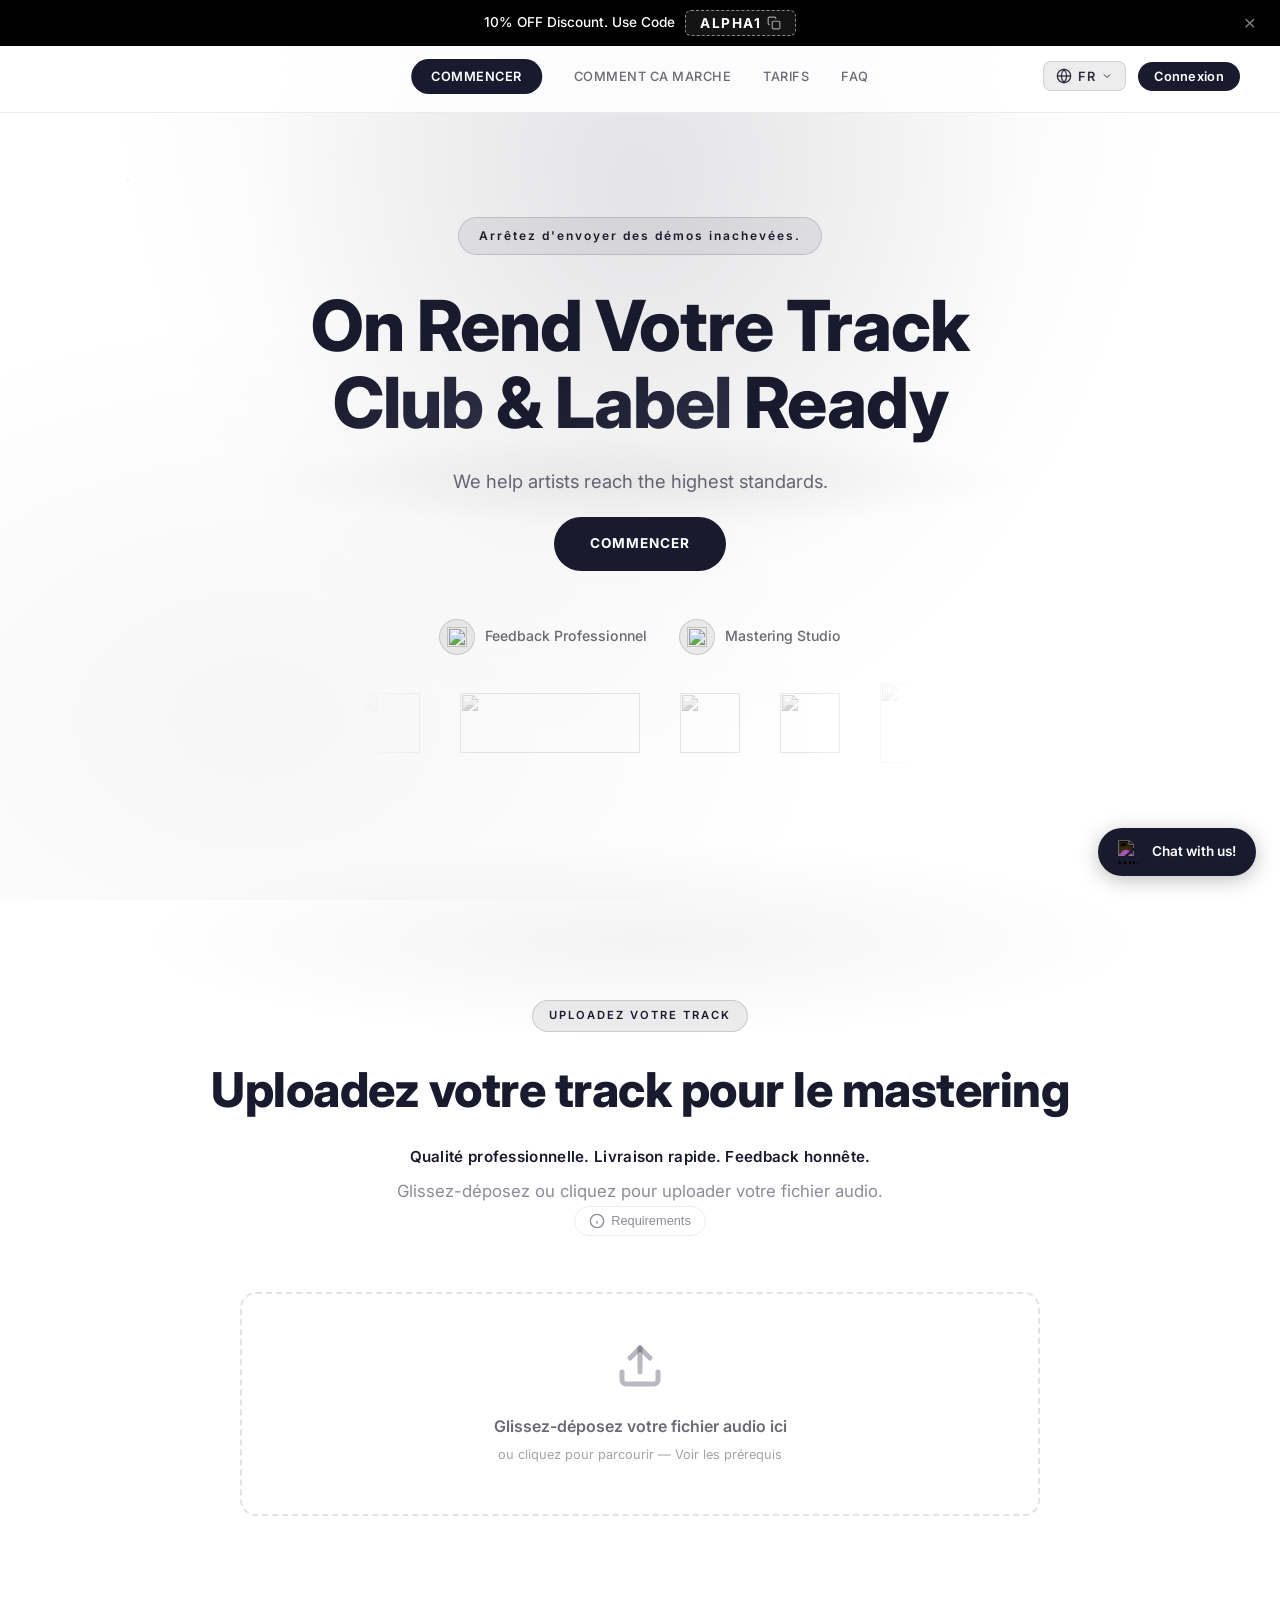
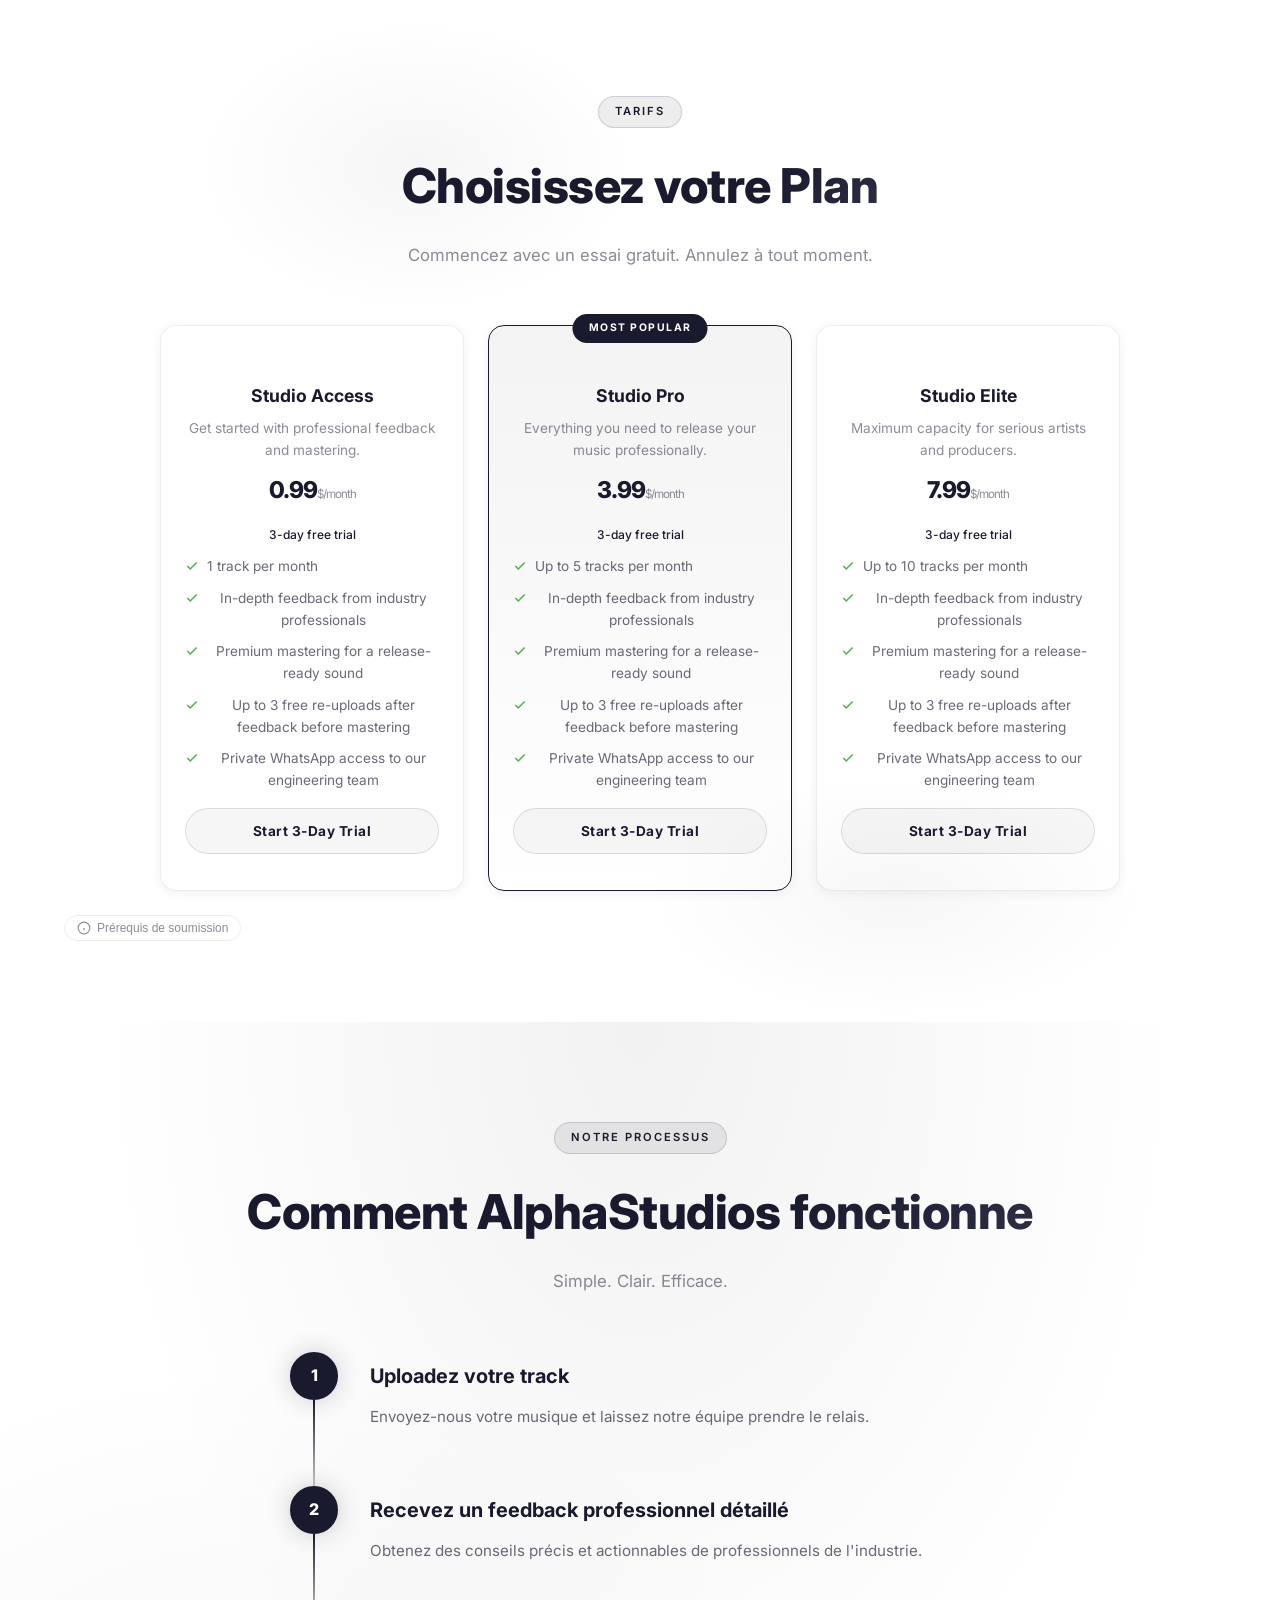
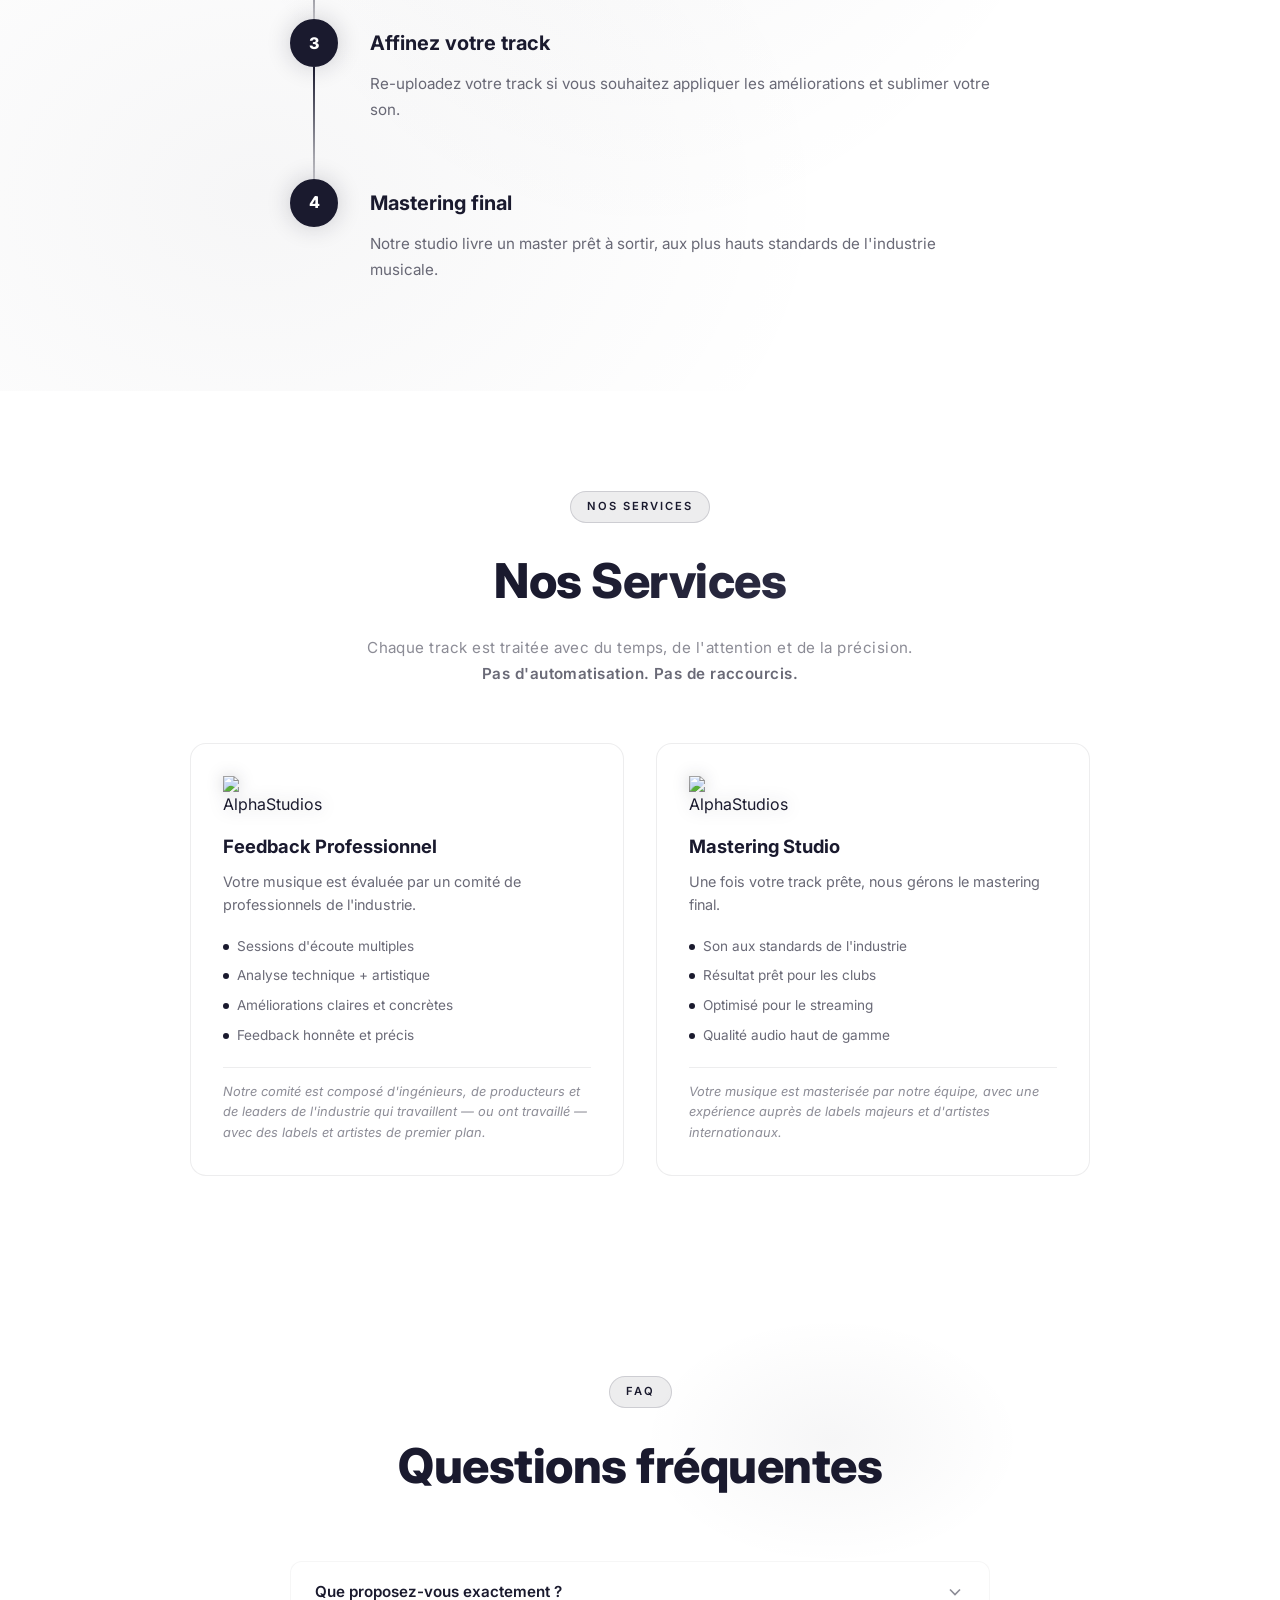
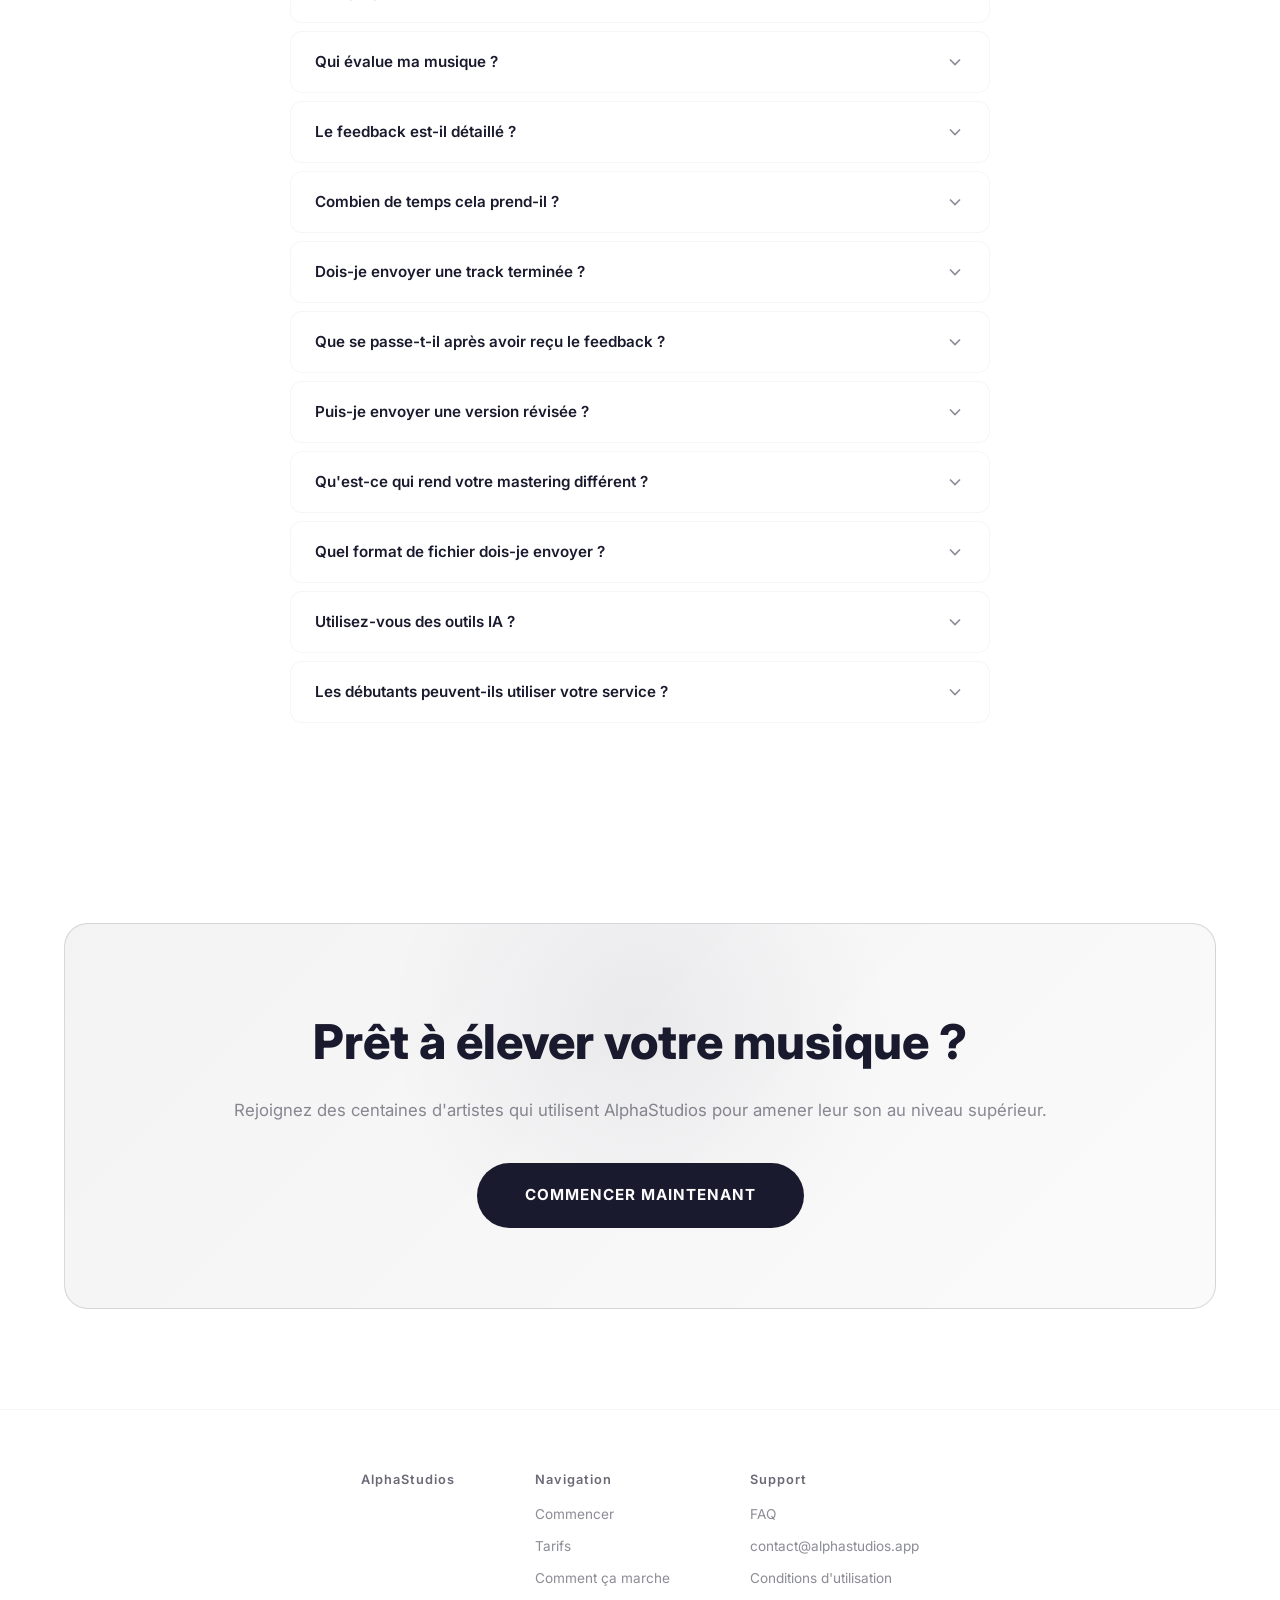
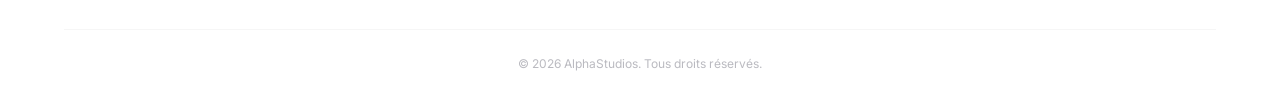
==== commit a96732be: "Add 3-tier pricing: Studio Access ($0.99/1 track), Studio Pro ($3.99/5 tracks), Studio Elite ($7.99/" ====
--- a/index.html
+++ b/index.html
@@ -272,40 +272,77 @@
                 <h2 class="section-title" data-i18n-html="pricing_title_v2">Choose your <span class="text-gradient">Plan</span></h2>
                 <p class="section-desc" data-i18n="pricing_desc_v2">Start with a free trial. Cancel anytime.</p>
             </div>
-            <div id="inlinePricingCard" style="max-width: 520px; margin: 0 auto;">
-                <div class="product-card popular" data-pack="mastering" style="margin: 0 auto; max-width: 100%;">
-                    <div class="popular-badge" data-i18n="pricing_pro_badge">PRO PLAN</div>
+            <div id="inlinePricingCard" style="max-width: 960px; margin: 0 auto; display: grid; grid-template-columns: repeat(3, 1fr); gap: 24px;">
+                <!-- Studio Access -->
+                <div class="product-card" data-pack="mastering" data-plan="access">
                     <div style="padding: 20px 0 10px; text-align: center;">
-                        <h3 style="font-size: 1.1rem; font-weight: 700; color: var(--white); margin-bottom: 8px;" data-i18n="pricing_pro_title">Pro Plan</h3>
-                        <p style="font-size: 0.85rem; color: var(--white-50); line-height: 1.6;" data-i18n="pricing_pro_desc">Everything you need to release your music professionally.</p>
-                    </div>
-                    <div class="product-card-price">1<span style="font-size: 0.5em; font-weight: 400; color: var(--white-50);">EUR/month</span></div>
-                    <p style="font-size: 0.75rem; color: var(--green-primary); text-align: center; margin: -8px 0 12px; font-weight: 500;" data-i18n="pricing_free_trial">3-day free trial</p>
+                        <h3 style="font-size: 1.1rem; font-weight: 700; color: var(--white); margin-bottom: 8px;">Studio Access</h3>
+                        <p style="font-size: 0.85rem; color: var(--white-50); line-height: 1.6;">Get started with professional feedback and mastering.</p>
+                    </div>
+                    <div class="product-card-price">0.99<span style="font-size: 0.5em; font-weight: 400; color: var(--white-50);">$/month</span></div>
+                    <p style="font-size: 0.75rem; color: var(--green-primary); text-align: center; margin: -8px 0 12px; font-weight: 500;">3-day free trial</p>
                     <ul style="list-style: none; padding: 0; margin: 0 0 16px; font-size: 0.85rem; color: var(--white-70); line-height: 1.6; display: flex; flex-direction: column; gap: 10px;">
-                        <li style="display: flex; align-items: flex-start; gap: 8px;"><svg width="14" height="14" viewBox="0 0 24 24" fill="none" stroke="#4CAF50" stroke-width="2.5" style="flex-shrink: 0; margin-top: 3px;"><polyline points="20 6 9 17 4 12"/></svg> <span data-i18n="pricing_feat_1">Up to 5 tracks per month</span></li>
-                        <li style="display: flex; align-items: flex-start; gap: 8px;"><svg width="14" height="14" viewBox="0 0 24 24" fill="none" stroke="#4CAF50" stroke-width="2.5" style="flex-shrink: 0; margin-top: 3px;"><polyline points="20 6 9 17 4 12"/></svg> <span data-i18n="pricing_feat_2">In-depth feedback from industry professionals</span></li>
-                        <li style="display: flex; align-items: flex-start; gap: 8px;"><svg width="14" height="14" viewBox="0 0 24 24" fill="none" stroke="#4CAF50" stroke-width="2.5" style="flex-shrink: 0; margin-top: 3px;"><polyline points="20 6 9 17 4 12"/></svg> <span data-i18n="pricing_feat_3">Premium mastering for a release-ready sound</span></li>
-                        <li style="display: flex; align-items: flex-start; gap: 8px;"><svg width="14" height="14" viewBox="0 0 24 24" fill="none" stroke="#4CAF50" stroke-width="2.5" style="flex-shrink: 0; margin-top: 3px;"><polyline points="20 6 9 17 4 12"/></svg> <span data-i18n="pricing_feat_4">Private WhatsApp access to our engineering team</span></li>
+                        <li style="display: flex; align-items: flex-start; gap: 8px;"><svg width="14" height="14" viewBox="0 0 24 24" fill="none" stroke="#4CAF50" stroke-width="2.5" style="flex-shrink: 0; margin-top: 3px;"><polyline points="20 6 9 17 4 12"/></svg> <span>1 track per month</span></li>
+                        <li style="display: flex; align-items: flex-start; gap: 8px;"><svg width="14" height="14" viewBox="0 0 24 24" fill="none" stroke="#4CAF50" stroke-width="2.5" style="flex-shrink: 0; margin-top: 3px;"><polyline points="20 6 9 17 4 12"/></svg> <span>In-depth feedback from industry professionals</span></li>
+                        <li style="display: flex; align-items: flex-start; gap: 8px;"><svg width="14" height="14" viewBox="0 0 24 24" fill="none" stroke="#4CAF50" stroke-width="2.5" style="flex-shrink: 0; margin-top: 3px;"><polyline points="20 6 9 17 4 12"/></svg> <span>Premium mastering for a release-ready sound</span></li>
+                        <li style="display: flex; align-items: flex-start; gap: 8px;"><svg width="14" height="14" viewBox="0 0 24 24" fill="none" stroke="#4CAF50" stroke-width="2.5" style="flex-shrink: 0; margin-top: 3px;"><polyline points="20 6 9 17 4 12"/></svg> <span>Up to 3 free re-uploads after feedback before mastering</span></li>
+                        <li style="display: flex; align-items: flex-start; gap: 8px;"><svg width="14" height="14" viewBox="0 0 24 24" fill="none" stroke="#4CAF50" stroke-width="2.5" style="flex-shrink: 0; margin-top: 3px;"><polyline points="20 6 9 17 4 12"/></svg> <span>Private WhatsApp access to our engineering team</span></li>
                     </ul>
-                    <button class="product-card-btn pack-select-btn" id="inlinePricingBtn" data-pack="mastering" data-i18n="pricing_cta">Start 3-Day Trial</button>
-                    <div class="requirements-tooltip-wrapper" style="margin-top: 12px;">
-                        <button class="requirements-tooltip-btn requirements-tooltip-btn-sm" onclick="this.parentElement.classList.toggle('active')">
-                            <svg width="14" height="14" viewBox="0 0 24 24" fill="none" stroke="currentColor" stroke-width="2"><circle cx="12" cy="12" r="10"/><line x1="12" y1="16" x2="12" y2="12"/><line x1="12" y1="8" x2="12.01" y2="8"/></svg>
-                            <span data-i18n="pricing_requirements_btn">Submission requirements</span>
-                        </button>
-                        <div class="requirements-tooltip-content">
-                            <div class="requirements-tooltip-close" onclick="this.closest('.requirements-tooltip-wrapper').classList.remove('active')">&times;</div>
-                            <h4 data-i18n="req_title">REQUIREMENTS</h4>
-                            <p class="req-intro" data-i18n="req_intro">To ensure the highest quality results, please follow these guidelines before submitting your track.</p>
-                            <div class="req-group"><h5 data-i18n="req_format_title">Audio Format</h5><ul><li data-i18n="req_format_1">WAV or AIFF only</li><li data-i18n="req_format_2">24-bit preferred (16-bit minimum)</li><li data-i18n="req_format_3">Sample rate: 44.1 kHz or higher</li></ul></div>
-                            <div class="req-group"><h5 data-i18n="req_headroom_title">Headroom</h5><ul><li data-i18n="req_headroom_1">Leave -6 dB headroom on your master</li><li data-i18n="req_headroom_2">No clipping</li></ul></div>
-                            <div class="req-group"><h5 data-i18n="req_nolimit_title">No Limiting</h5><ul><li data-i18n="req_nolimit_1">Remove any limiter from the master channel</li><li data-i18n="req_nolimit_2">Avoid heavy compression on the master</li></ul></div>
-                            <div class="req-group"><h5 data-i18n="req_export_title">Export Quality</h5><ul><li data-i18n="req_export_1">Export your final mixdown</li><li data-i18n="req_export_2">No MP3 or compressed formats</li></ul></div>
-                            <div class="req-group"><h5 data-i18n="req_mix_title">Mix Balance</h5><ul><li data-i18n="req_mix_1">Proper balance between elements</li><li data-i18n="req_mix_2">No distorted or over-saturated signals</li><li data-i18n="req_mix_3">Clean low-end (kick / bass separation)</li></ul></div>
-                            <div class="req-group"><h5 data-i18n="req_version_title">Version</h5><ul><li data-i18n="req_version_1">Submit the final version only</li><li data-i18n="req_version_2">No drafts or unfinished ideas</li></ul></div>
-                            <div class="req-group"><h5 data-i18n="req_optional_title">Optional (Recommended)</h5><ul><li data-i18n="req_optional_1">Reference track (if you have one)</li><li data-i18n="req_optional_2">Notes or artistic direction</li></ul></div>
-                        </div>
-                    </div>
+                    <button class="product-card-btn pricing-plan-btn" data-plan="access">Start 3-Day Trial</button>
+                </div>
+                <!-- Studio Pro (Popular) -->
+                <div class="product-card popular" data-pack="mastering" data-plan="pro">
+                    <div class="popular-badge">MOST POPULAR</div>
+                    <div style="padding: 20px 0 10px; text-align: center;">
+                        <h3 style="font-size: 1.1rem; font-weight: 700; color: var(--white); margin-bottom: 8px;">Studio Pro</h3>
+                        <p style="font-size: 0.85rem; color: var(--white-50); line-height: 1.6;">Everything you need to release your music professionally.</p>
+                    </div>
+                    <div class="product-card-price">3.99<span style="font-size: 0.5em; font-weight: 400; color: var(--white-50);">$/month</span></div>
+                    <p style="font-size: 0.75rem; color: var(--green-primary); text-align: center; margin: -8px 0 12px; font-weight: 500;">3-day free trial</p>
+                    <ul style="list-style: none; padding: 0; margin: 0 0 16px; font-size: 0.85rem; color: var(--white-70); line-height: 1.6; display: flex; flex-direction: column; gap: 10px;">
+                        <li style="display: flex; align-items: flex-start; gap: 8px;"><svg width="14" height="14" viewBox="0 0 24 24" fill="none" stroke="#4CAF50" stroke-width="2.5" style="flex-shrink: 0; margin-top: 3px;"><polyline points="20 6 9 17 4 12"/></svg> <span>Up to 5 tracks per month</span></li>
+                        <li style="display: flex; align-items: flex-start; gap: 8px;"><svg width="14" height="14" viewBox="0 0 24 24" fill="none" stroke="#4CAF50" stroke-width="2.5" style="flex-shrink: 0; margin-top: 3px;"><polyline points="20 6 9 17 4 12"/></svg> <span>In-depth feedback from industry professionals</span></li>
+                        <li style="display: flex; align-items: flex-start; gap: 8px;"><svg width="14" height="14" viewBox="0 0 24 24" fill="none" stroke="#4CAF50" stroke-width="2.5" style="flex-shrink: 0; margin-top: 3px;"><polyline points="20 6 9 17 4 12"/></svg> <span>Premium mastering for a release-ready sound</span></li>
+                        <li style="display: flex; align-items: flex-start; gap: 8px;"><svg width="14" height="14" viewBox="0 0 24 24" fill="none" stroke="#4CAF50" stroke-width="2.5" style="flex-shrink: 0; margin-top: 3px;"><polyline points="20 6 9 17 4 12"/></svg> <span>Up to 3 free re-uploads after feedback before mastering</span></li>
+                        <li style="display: flex; align-items: flex-start; gap: 8px;"><svg width="14" height="14" viewBox="0 0 24 24" fill="none" stroke="#4CAF50" stroke-width="2.5" style="flex-shrink: 0; margin-top: 3px;"><polyline points="20 6 9 17 4 12"/></svg> <span>Private WhatsApp access to our engineering team</span></li>
+                    </ul>
+                    <button class="product-card-btn pricing-plan-btn" data-plan="pro">Start 3-Day Trial</button>
+                </div>
+                <!-- Studio Elite -->
+                <div class="product-card" data-pack="mastering" data-plan="elite">
+                    <div style="padding: 20px 0 10px; text-align: center;">
+                        <h3 style="font-size: 1.1rem; font-weight: 700; color: var(--white); margin-bottom: 8px;">Studio Elite</h3>
+                        <p style="font-size: 0.85rem; color: var(--white-50); line-height: 1.6;">Maximum capacity for serious artists and producers.</p>
+                    </div>
+                    <div class="product-card-price">7.99<span style="font-size: 0.5em; font-weight: 400; color: var(--white-50);">$/month</span></div>
+                    <p style="font-size: 0.75rem; color: var(--green-primary); text-align: center; margin: -8px 0 12px; font-weight: 500;">3-day free trial</p>
+                    <ul style="list-style: none; padding: 0; margin: 0 0 16px; font-size: 0.85rem; color: var(--white-70); line-height: 1.6; display: flex; flex-direction: column; gap: 10px;">
+                        <li style="display: flex; align-items: flex-start; gap: 8px;"><svg width="14" height="14" viewBox="0 0 24 24" fill="none" stroke="#4CAF50" stroke-width="2.5" style="flex-shrink: 0; margin-top: 3px;"><polyline points="20 6 9 17 4 12"/></svg> <span>Up to 10 tracks per month</span></li>
+                        <li style="display: flex; align-items: flex-start; gap: 8px;"><svg width="14" height="14" viewBox="0 0 24 24" fill="none" stroke="#4CAF50" stroke-width="2.5" style="flex-shrink: 0; margin-top: 3px;"><polyline points="20 6 9 17 4 12"/></svg> <span>In-depth feedback from industry professionals</span></li>
+                        <li style="display: flex; align-items: flex-start; gap: 8px;"><svg width="14" height="14" viewBox="0 0 24 24" fill="none" stroke="#4CAF50" stroke-width="2.5" style="flex-shrink: 0; margin-top: 3px;"><polyline points="20 6 9 17 4 12"/></svg> <span>Premium mastering for a release-ready sound</span></li>
+                        <li style="display: flex; align-items: flex-start; gap: 8px;"><svg width="14" height="14" viewBox="0 0 24 24" fill="none" stroke="#4CAF50" stroke-width="2.5" style="flex-shrink: 0; margin-top: 3px;"><polyline points="20 6 9 17 4 12"/></svg> <span>Up to 3 free re-uploads after feedback before mastering</span></li>
+                        <li style="display: flex; align-items: flex-start; gap: 8px;"><svg width="14" height="14" viewBox="0 0 24 24" fill="none" stroke="#4CAF50" stroke-width="2.5" style="flex-shrink: 0; margin-top: 3px;"><polyline points="20 6 9 17 4 12"/></svg> <span>Private WhatsApp access to our engineering team</span></li>
+                    </ul>
+                    <button class="product-card-btn pricing-plan-btn" data-plan="elite">Start 3-Day Trial</button>
+                </div>
+            </div>
+            <!-- Submission requirements (shared) -->
+            <div class="requirements-tooltip-wrapper" style="margin-top: 24px; max-width: 960px; margin-left: auto; margin-right: auto;">
+                <button class="requirements-tooltip-btn requirements-tooltip-btn-sm" onclick="this.parentElement.classList.toggle('active')">
+                    <svg width="14" height="14" viewBox="0 0 24 24" fill="none" stroke="currentColor" stroke-width="2"><circle cx="12" cy="12" r="10"/><line x1="12" y1="16" x2="12" y2="12"/><line x1="12" y1="8" x2="12.01" y2="8"/></svg>
+                    <span data-i18n="pricing_requirements_btn">Submission requirements</span>
+                </button>
+                <div class="requirements-tooltip-content">
+                    <div class="requirements-tooltip-close" onclick="this.closest('.requirements-tooltip-wrapper').classList.remove('active')">&times;</div>
+                    <h4 data-i18n="req_title">REQUIREMENTS</h4>
+                    <p class="req-intro" data-i18n="req_intro">To ensure the highest quality results, please follow these guidelines before submitting your track.</p>
+                    <div class="req-group"><h5 data-i18n="req_format_title">Audio Format</h5><ul><li data-i18n="req_format_1">WAV or AIFF only</li><li data-i18n="req_format_2">24-bit preferred (16-bit minimum)</li><li data-i18n="req_format_3">Sample rate: 44.1 kHz or higher</li></ul></div>
+                    <div class="req-group"><h5 data-i18n="req_headroom_title">Headroom</h5><ul><li data-i18n="req_headroom_1">Leave -6 dB headroom on your master</li><li data-i18n="req_headroom_2">No clipping</li></ul></div>
+                    <div class="req-group"><h5 data-i18n="req_nolimit_title">No Limiting</h5><ul><li data-i18n="req_nolimit_1">Remove any limiter from the master channel</li><li data-i18n="req_nolimit_2">Avoid heavy compression on the master</li></ul></div>
+                    <div class="req-group"><h5 data-i18n="req_export_title">Export Quality</h5><ul><li data-i18n="req_export_1">Export your final mixdown</li><li data-i18n="req_export_2">No MP3 or compressed formats</li></ul></div>
+                    <div class="req-group"><h5 data-i18n="req_mix_title">Mix Balance</h5><ul><li data-i18n="req_mix_1">Proper balance between elements</li><li data-i18n="req_mix_2">No distorted or over-saturated signals</li><li data-i18n="req_mix_3">Clean low-end (kick / bass separation)</li></ul></div>
+                    <div class="req-group"><h5 data-i18n="req_version_title">Version</h5><ul><li data-i18n="req_version_1">Submit the final version only</li><li data-i18n="req_version_2">No drafts or unfinished ideas</li></ul></div>
+                    <div class="req-group"><h5 data-i18n="req_optional_title">Optional (Recommended)</h5><ul><li data-i18n="req_optional_1">Reference track (if you have one)</li><li data-i18n="req_optional_2">Notes or artistic direction</li></ul></div>
                 </div>
             </div>
         </div>
--- a/style.css
+++ b/style.css
@@ -2354,10 +2354,19 @@
     background: var(--bg-primary);
 }
 
+@media (max-width: 900px) {
+    #inlinePricingCard {
+        grid-template-columns: 1fr !important;
+        max-width: 480px !important;
+    }
+}
+
 /* ===== How It Works ===== */
 .how-section {
     padding: 100px 0;
-    background: var(--bg-primary);
+    background: radial-gradient(ellipse at 50% 0%, rgba(26, 26, 46, 0.06) 0%, transparent 60%),
+                radial-gradient(ellipse at 20% 80%, rgba(26, 26, 46, 0.04) 0%, transparent 40%),
+                var(--bg-primary);
 }
 
 .steps-timeline {
@@ -2610,7 +2619,7 @@
     top: 0;
     bottom: 0;
     width: 4px;
-    background: linear-gradient(180deg, var(--green-primary), rgba(76, 175, 80, 0.3));
+    background: linear-gradient(180deg, var(--green-primary), var(--green-20));
     border-radius: 4px 0 0 4px;
 }
 .highlight-main {
@@ -2706,7 +2715,7 @@
     border: 1px solid var(--white-10);
 }
 .mastering-compare-highend {
-    background: rgba(76, 175, 80, 0.08);
+    background: var(--green-10);
     border: 1px solid var(--green-primary);
 }
 .mastering-compare-label {
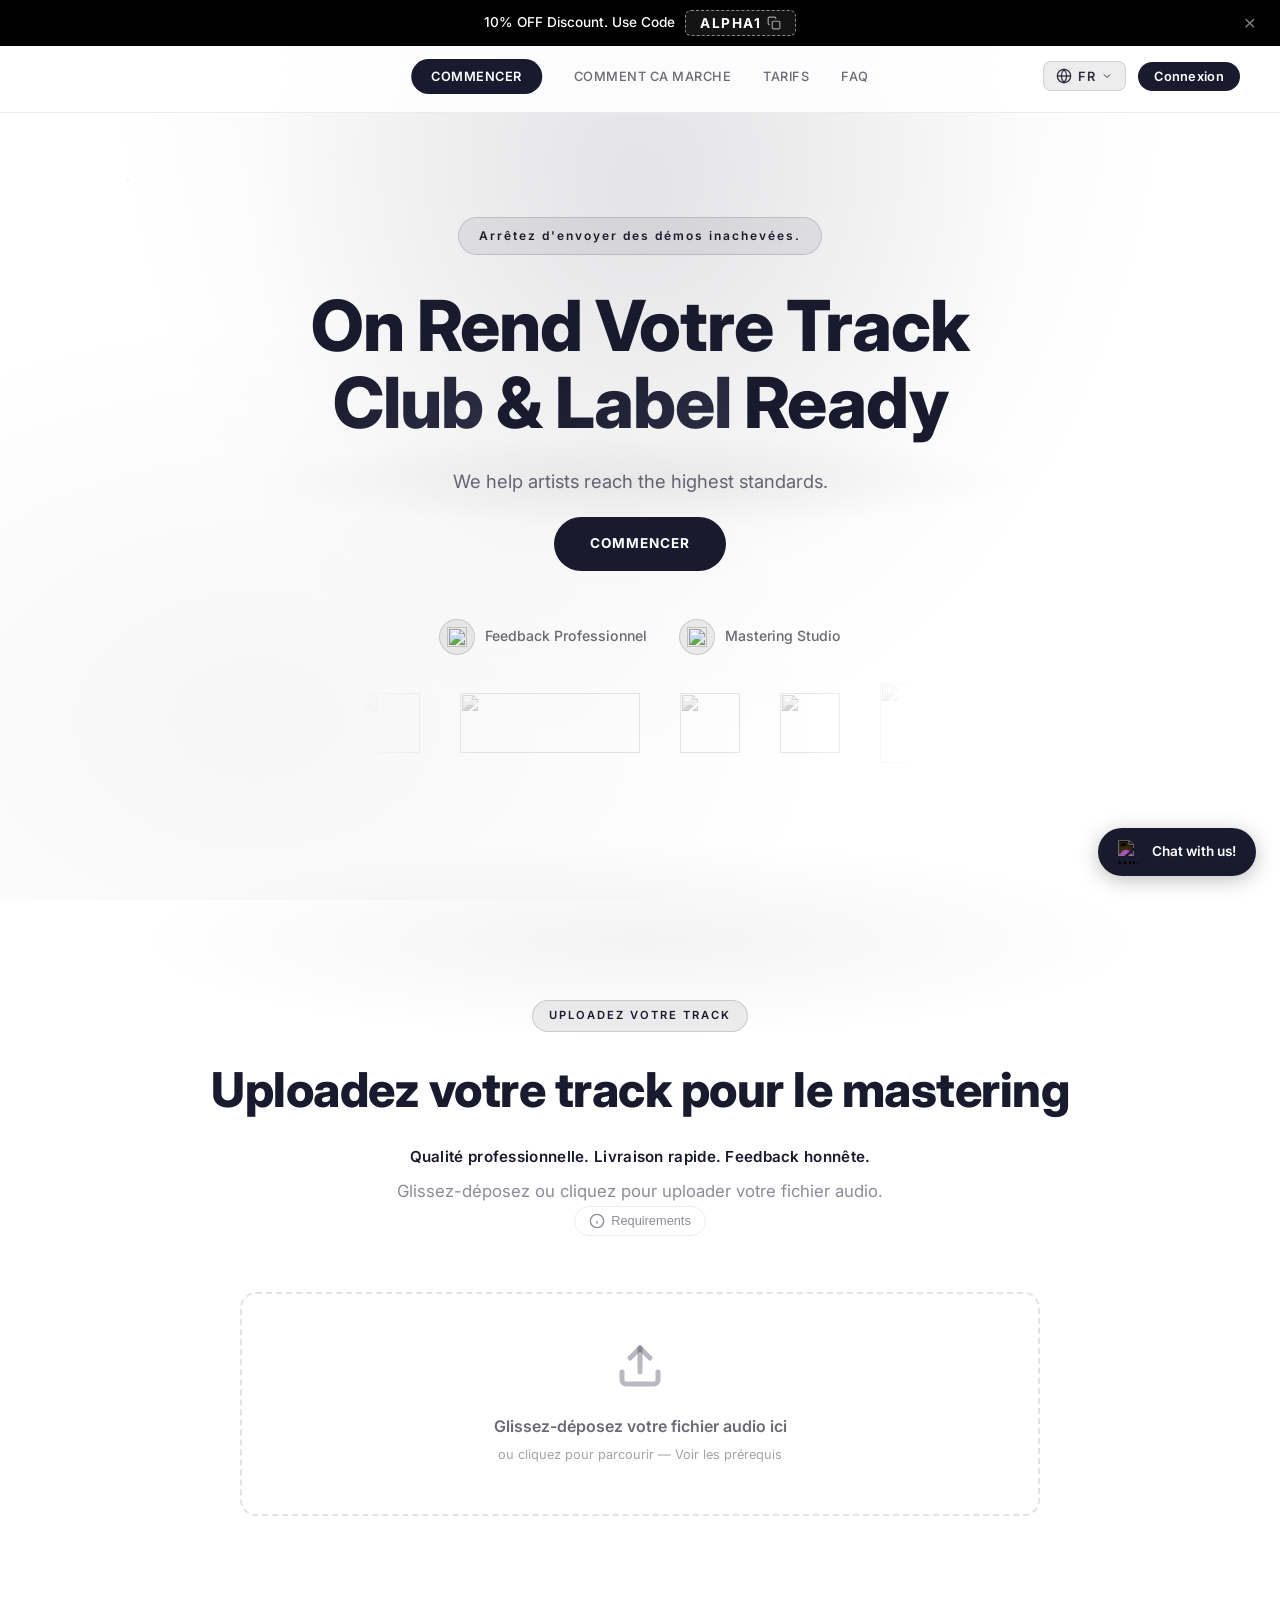
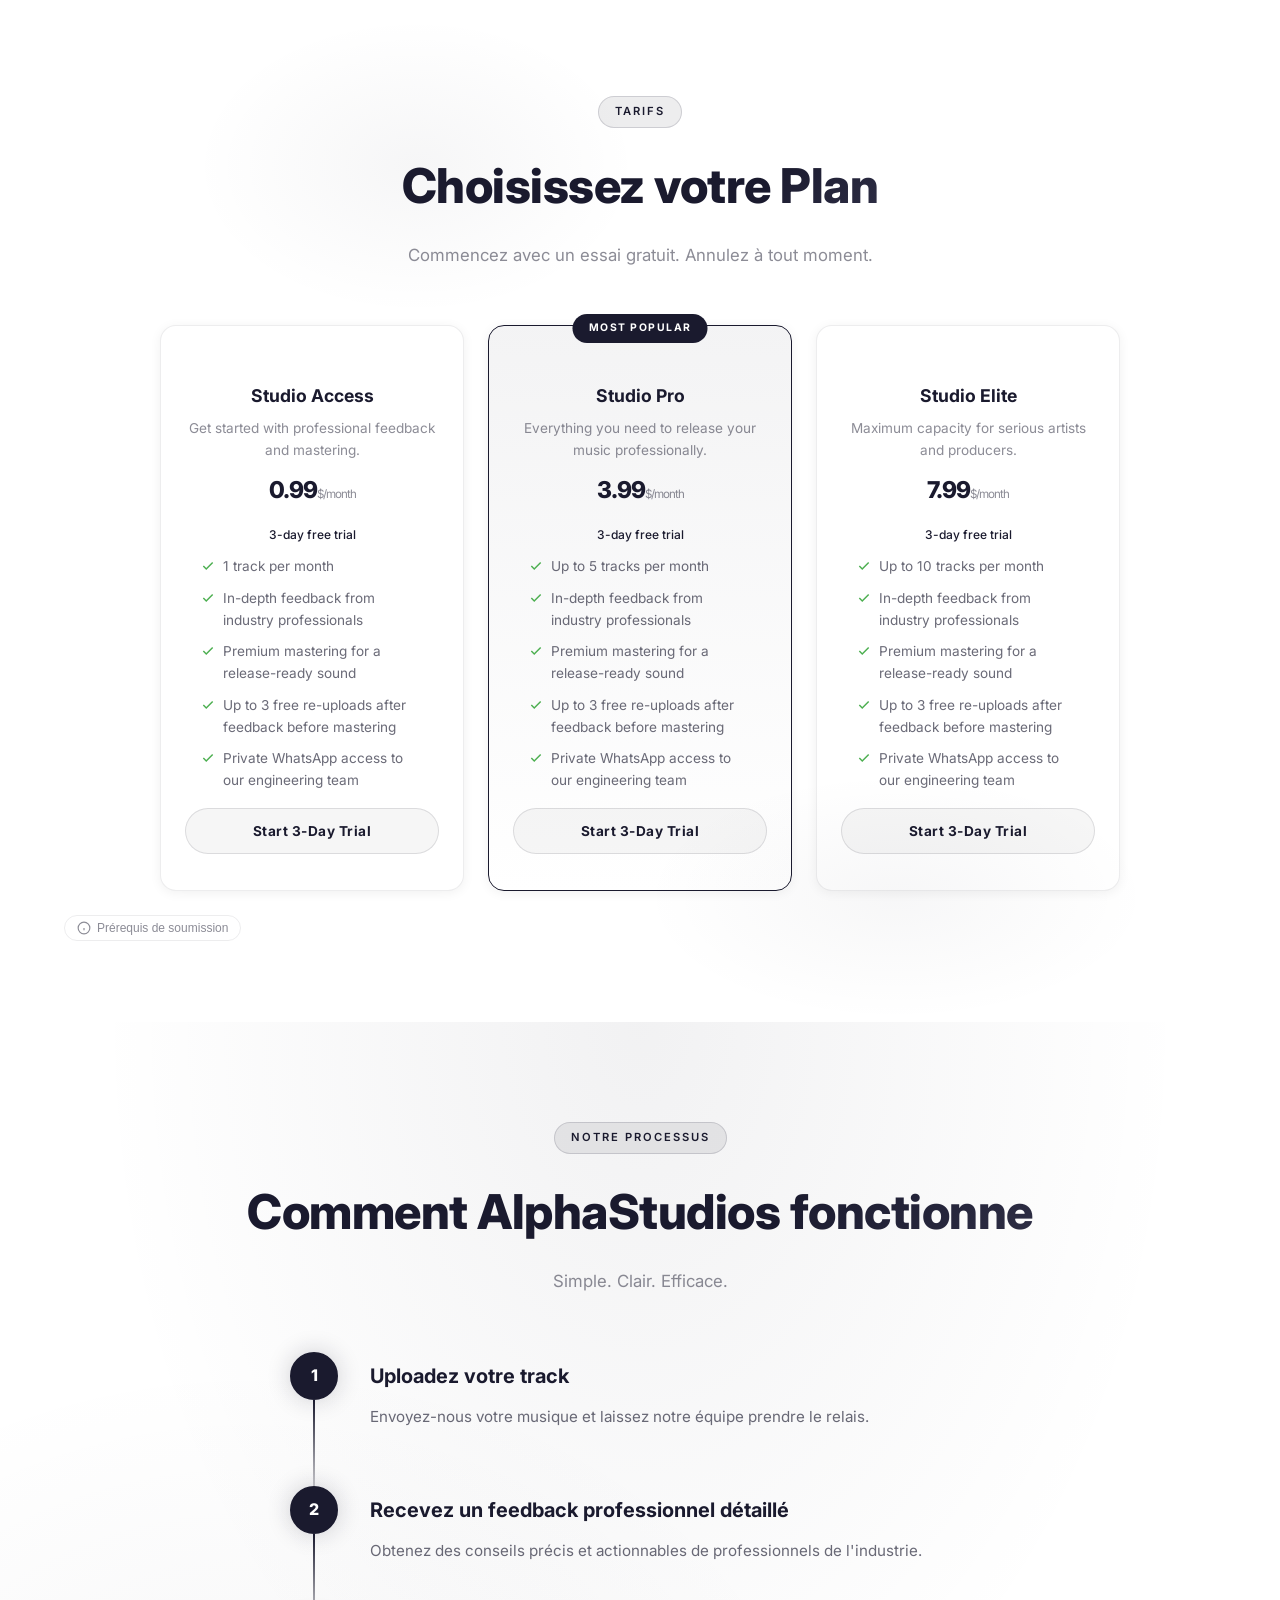
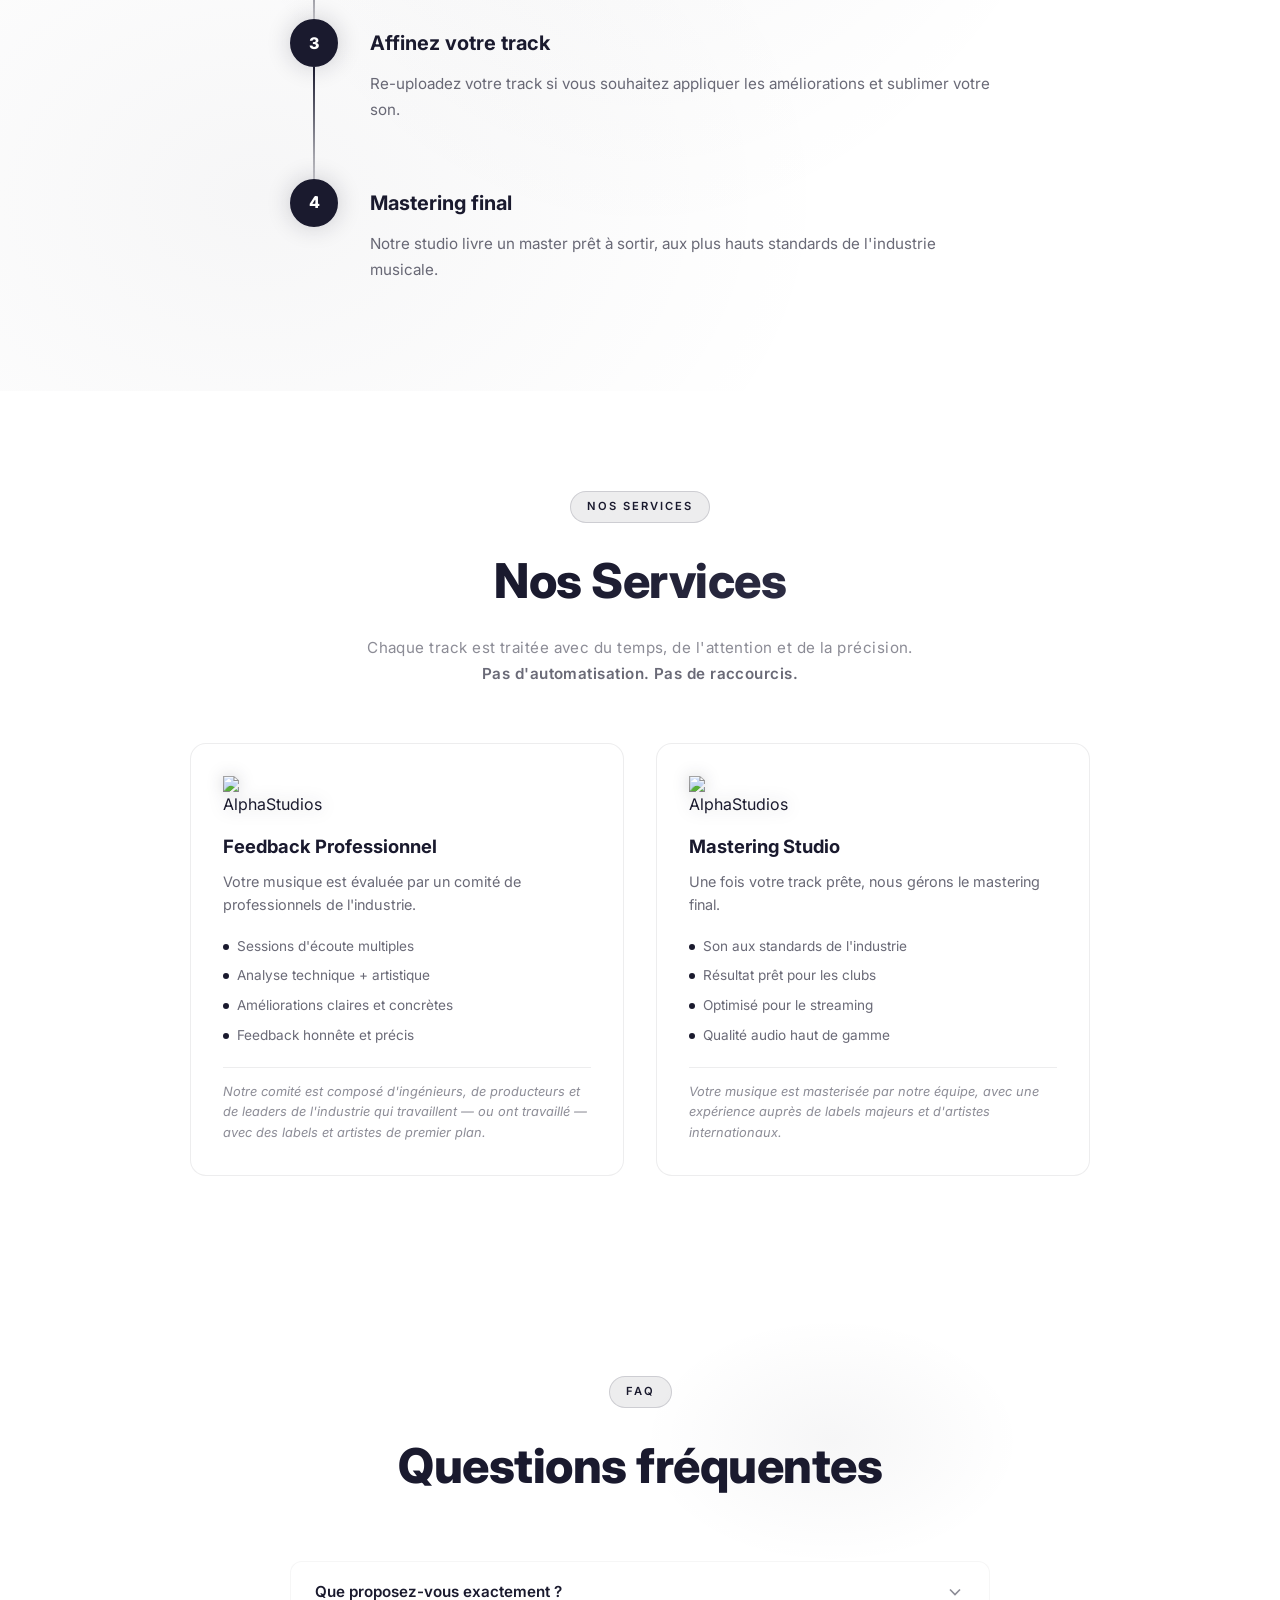
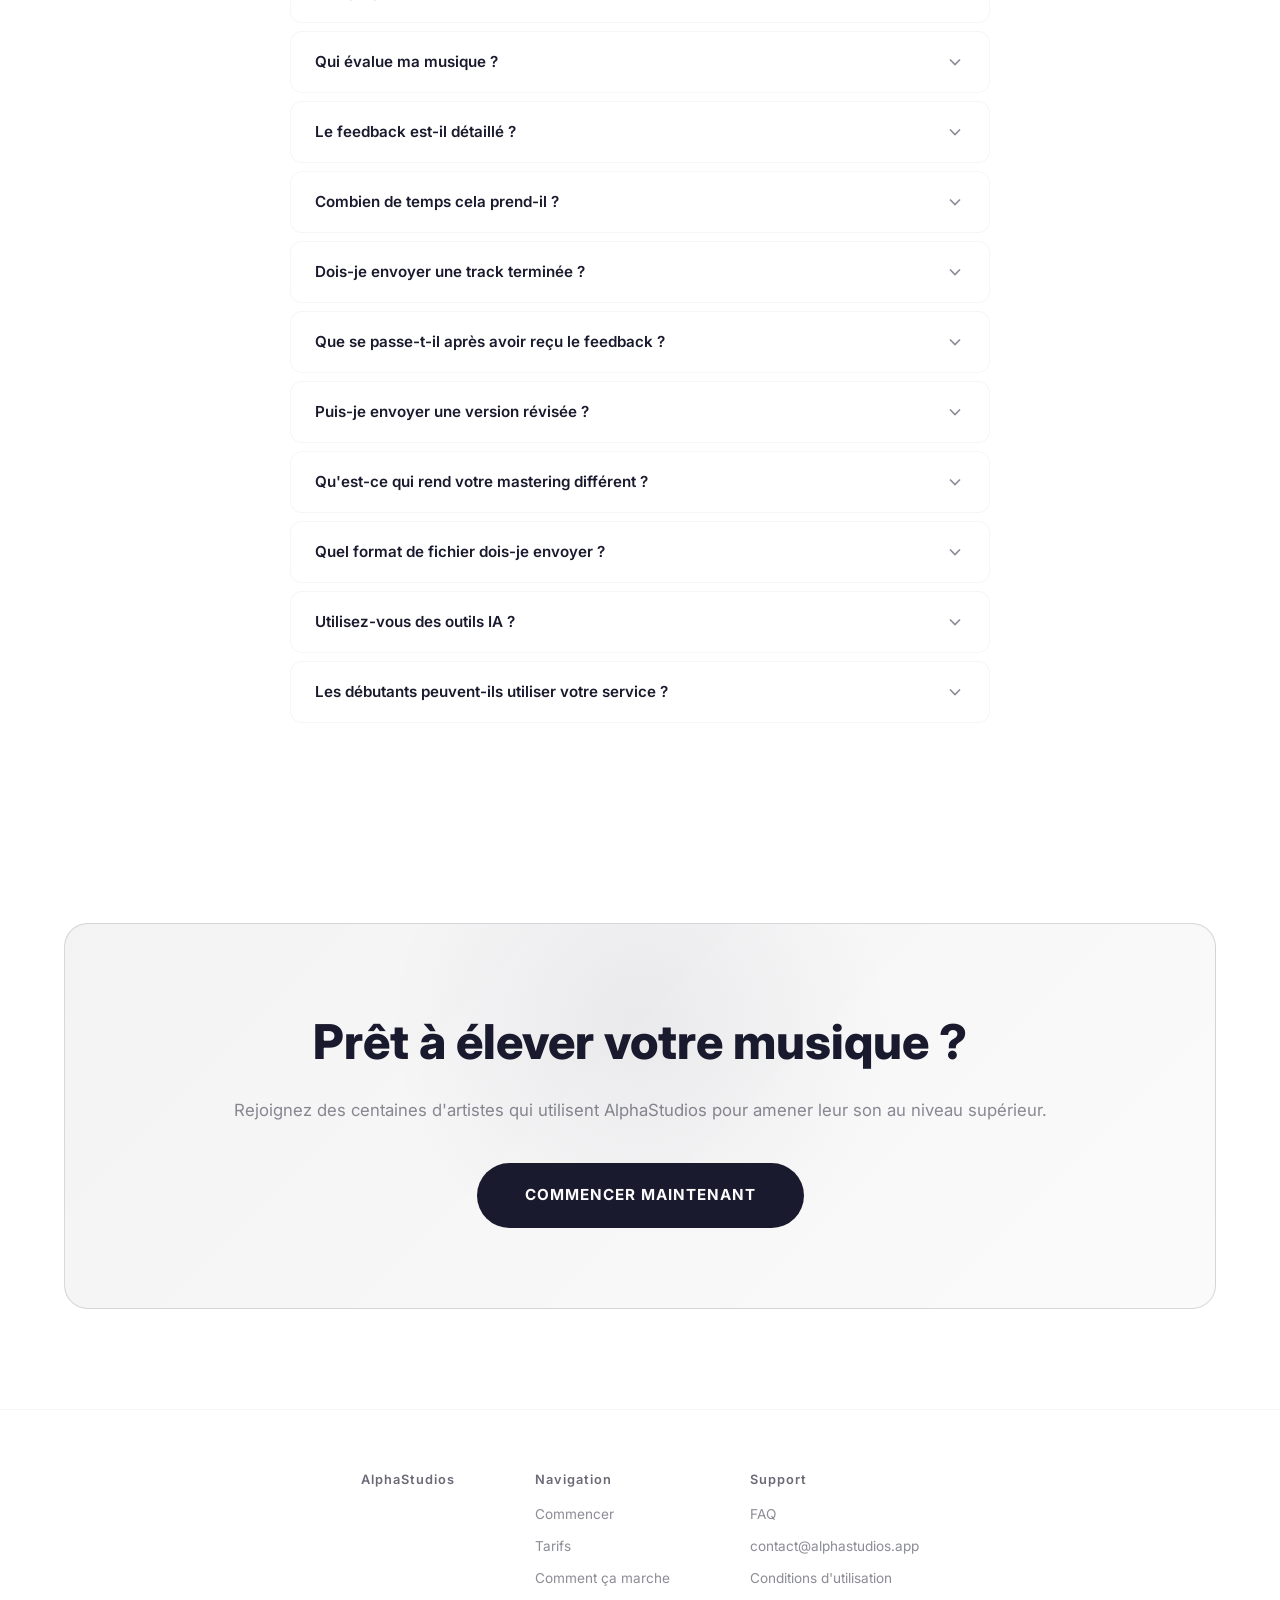
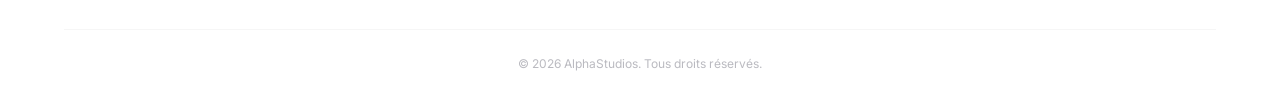
==== commit 2c95cbae: "Align pricing card bullet points to the left https://claude.ai/code/session_0164U1G6Lmt7Wy84vmGvLHXP" ====
--- a/index.html
+++ b/index.html
@@ -130,13 +130,13 @@
             <div class="hero-logo-carousel">
                 <div class="hero-logo-track">
                     <img src="https://res.cloudinary.com/dymdijw7n/image/upload/v1773788776/te%CC%81le%CC%81chargement_1__black_rhm9dk.png" alt="" class="hero-logo-item">
-                    <img src="https://res.cloudinary.com/dymdijw7n/image/upload/v1773788776/disney-logo.4c4b8f18_black_pnwkmr.png" alt="" class="hero-logo-item hero-logo-item-lg">
+                    <img src="https://res.cloudinary.com/dymdijw7n/image/upload/v1773841370/Universal_Music_Group_logo_mhdr5k.svg" alt="" class="hero-logo-item hero-logo-item-lg">
                     <img src="https://res.cloudinary.com/dymdijw7n/image/upload/v1773788777/te%CC%81le%CC%81chargement_black_qmszpi.png" alt="" class="hero-logo-item">
                     <img src="https://res.cloudinary.com/dymdijw7n/image/upload/v1773788777/te%CC%81le%CC%81chargement_2__black_jelxyx.png" alt="" class="hero-logo-item">
                     <img src="https://res.cloudinary.com/dymdijw7n/image/upload/v1773788778/warner-logo.2e28d1c4_black_a9ityx.png" alt="" class="hero-logo-item hero-logo-item-warner">
                     <!-- Duplicate for seamless loop -->
                     <img src="https://res.cloudinary.com/dymdijw7n/image/upload/v1773788776/te%CC%81le%CC%81chargement_1__black_rhm9dk.png" alt="" class="hero-logo-item">
-                    <img src="https://res.cloudinary.com/dymdijw7n/image/upload/v1773788776/disney-logo.4c4b8f18_black_pnwkmr.png" alt="" class="hero-logo-item hero-logo-item-lg">
+                    <img src="https://res.cloudinary.com/dymdijw7n/image/upload/v1773841370/Universal_Music_Group_logo_mhdr5k.svg" alt="" class="hero-logo-item hero-logo-item-lg">
                     <img src="https://res.cloudinary.com/dymdijw7n/image/upload/v1773788777/te%CC%81le%CC%81chargement_black_qmszpi.png" alt="" class="hero-logo-item">
                     <img src="https://res.cloudinary.com/dymdijw7n/image/upload/v1773788777/te%CC%81le%CC%81chargement_2__black_jelxyx.png" alt="" class="hero-logo-item">
                     <img src="https://res.cloudinary.com/dymdijw7n/image/upload/v1773788778/warner-logo.2e28d1c4_black_a9ityx.png" alt="" class="hero-logo-item hero-logo-item-warner">
@@ -281,7 +281,7 @@
                     </div>
                     <div class="product-card-price">0.99<span style="font-size: 0.5em; font-weight: 400; color: var(--white-50);">$/month</span></div>
                     <p style="font-size: 0.75rem; color: var(--green-primary); text-align: center; margin: -8px 0 12px; font-weight: 500;">3-day free trial</p>
-                    <ul style="list-style: none; padding: 0; margin: 0 0 16px; font-size: 0.85rem; color: var(--white-70); line-height: 1.6; display: flex; flex-direction: column; gap: 10px;">
+                    <ul style="list-style: none; padding: 0 16px; margin: 0 0 16px; font-size: 0.85rem; color: var(--white-70); line-height: 1.6; display: flex; flex-direction: column; gap: 10px; text-align: left;">
                         <li style="display: flex; align-items: flex-start; gap: 8px;"><svg width="14" height="14" viewBox="0 0 24 24" fill="none" stroke="#4CAF50" stroke-width="2.5" style="flex-shrink: 0; margin-top: 3px;"><polyline points="20 6 9 17 4 12"/></svg> <span>1 track per month</span></li>
                         <li style="display: flex; align-items: flex-start; gap: 8px;"><svg width="14" height="14" viewBox="0 0 24 24" fill="none" stroke="#4CAF50" stroke-width="2.5" style="flex-shrink: 0; margin-top: 3px;"><polyline points="20 6 9 17 4 12"/></svg> <span>In-depth feedback from industry professionals</span></li>
                         <li style="display: flex; align-items: flex-start; gap: 8px;"><svg width="14" height="14" viewBox="0 0 24 24" fill="none" stroke="#4CAF50" stroke-width="2.5" style="flex-shrink: 0; margin-top: 3px;"><polyline points="20 6 9 17 4 12"/></svg> <span>Premium mastering for a release-ready sound</span></li>
@@ -299,7 +299,7 @@
                     </div>
                     <div class="product-card-price">3.99<span style="font-size: 0.5em; font-weight: 400; color: var(--white-50);">$/month</span></div>
                     <p style="font-size: 0.75rem; color: var(--green-primary); text-align: center; margin: -8px 0 12px; font-weight: 500;">3-day free trial</p>
-                    <ul style="list-style: none; padding: 0; margin: 0 0 16px; font-size: 0.85rem; color: var(--white-70); line-height: 1.6; display: flex; flex-direction: column; gap: 10px;">
+                    <ul style="list-style: none; padding: 0 16px; margin: 0 0 16px; font-size: 0.85rem; color: var(--white-70); line-height: 1.6; display: flex; flex-direction: column; gap: 10px; text-align: left;">
                         <li style="display: flex; align-items: flex-start; gap: 8px;"><svg width="14" height="14" viewBox="0 0 24 24" fill="none" stroke="#4CAF50" stroke-width="2.5" style="flex-shrink: 0; margin-top: 3px;"><polyline points="20 6 9 17 4 12"/></svg> <span>Up to 5 tracks per month</span></li>
                         <li style="display: flex; align-items: flex-start; gap: 8px;"><svg width="14" height="14" viewBox="0 0 24 24" fill="none" stroke="#4CAF50" stroke-width="2.5" style="flex-shrink: 0; margin-top: 3px;"><polyline points="20 6 9 17 4 12"/></svg> <span>In-depth feedback from industry professionals</span></li>
                         <li style="display: flex; align-items: flex-start; gap: 8px;"><svg width="14" height="14" viewBox="0 0 24 24" fill="none" stroke="#4CAF50" stroke-width="2.5" style="flex-shrink: 0; margin-top: 3px;"><polyline points="20 6 9 17 4 12"/></svg> <span>Premium mastering for a release-ready sound</span></li>
@@ -316,7 +316,7 @@
                     </div>
                     <div class="product-card-price">7.99<span style="font-size: 0.5em; font-weight: 400; color: var(--white-50);">$/month</span></div>
                     <p style="font-size: 0.75rem; color: var(--green-primary); text-align: center; margin: -8px 0 12px; font-weight: 500;">3-day free trial</p>
-                    <ul style="list-style: none; padding: 0; margin: 0 0 16px; font-size: 0.85rem; color: var(--white-70); line-height: 1.6; display: flex; flex-direction: column; gap: 10px;">
+                    <ul style="list-style: none; padding: 0 16px; margin: 0 0 16px; font-size: 0.85rem; color: var(--white-70); line-height: 1.6; display: flex; flex-direction: column; gap: 10px; text-align: left;">
                         <li style="display: flex; align-items: flex-start; gap: 8px;"><svg width="14" height="14" viewBox="0 0 24 24" fill="none" stroke="#4CAF50" stroke-width="2.5" style="flex-shrink: 0; margin-top: 3px;"><polyline points="20 6 9 17 4 12"/></svg> <span>Up to 10 tracks per month</span></li>
                         <li style="display: flex; align-items: flex-start; gap: 8px;"><svg width="14" height="14" viewBox="0 0 24 24" fill="none" stroke="#4CAF50" stroke-width="2.5" style="flex-shrink: 0; margin-top: 3px;"><polyline points="20 6 9 17 4 12"/></svg> <span>In-depth feedback from industry professionals</span></li>
                         <li style="display: flex; align-items: flex-start; gap: 8px;"><svg width="14" height="14" viewBox="0 0 24 24" fill="none" stroke="#4CAF50" stroke-width="2.5" style="flex-shrink: 0; margin-top: 3px;"><polyline points="20 6 9 17 4 12"/></svg> <span>Premium mastering for a release-ready sound</span></li>
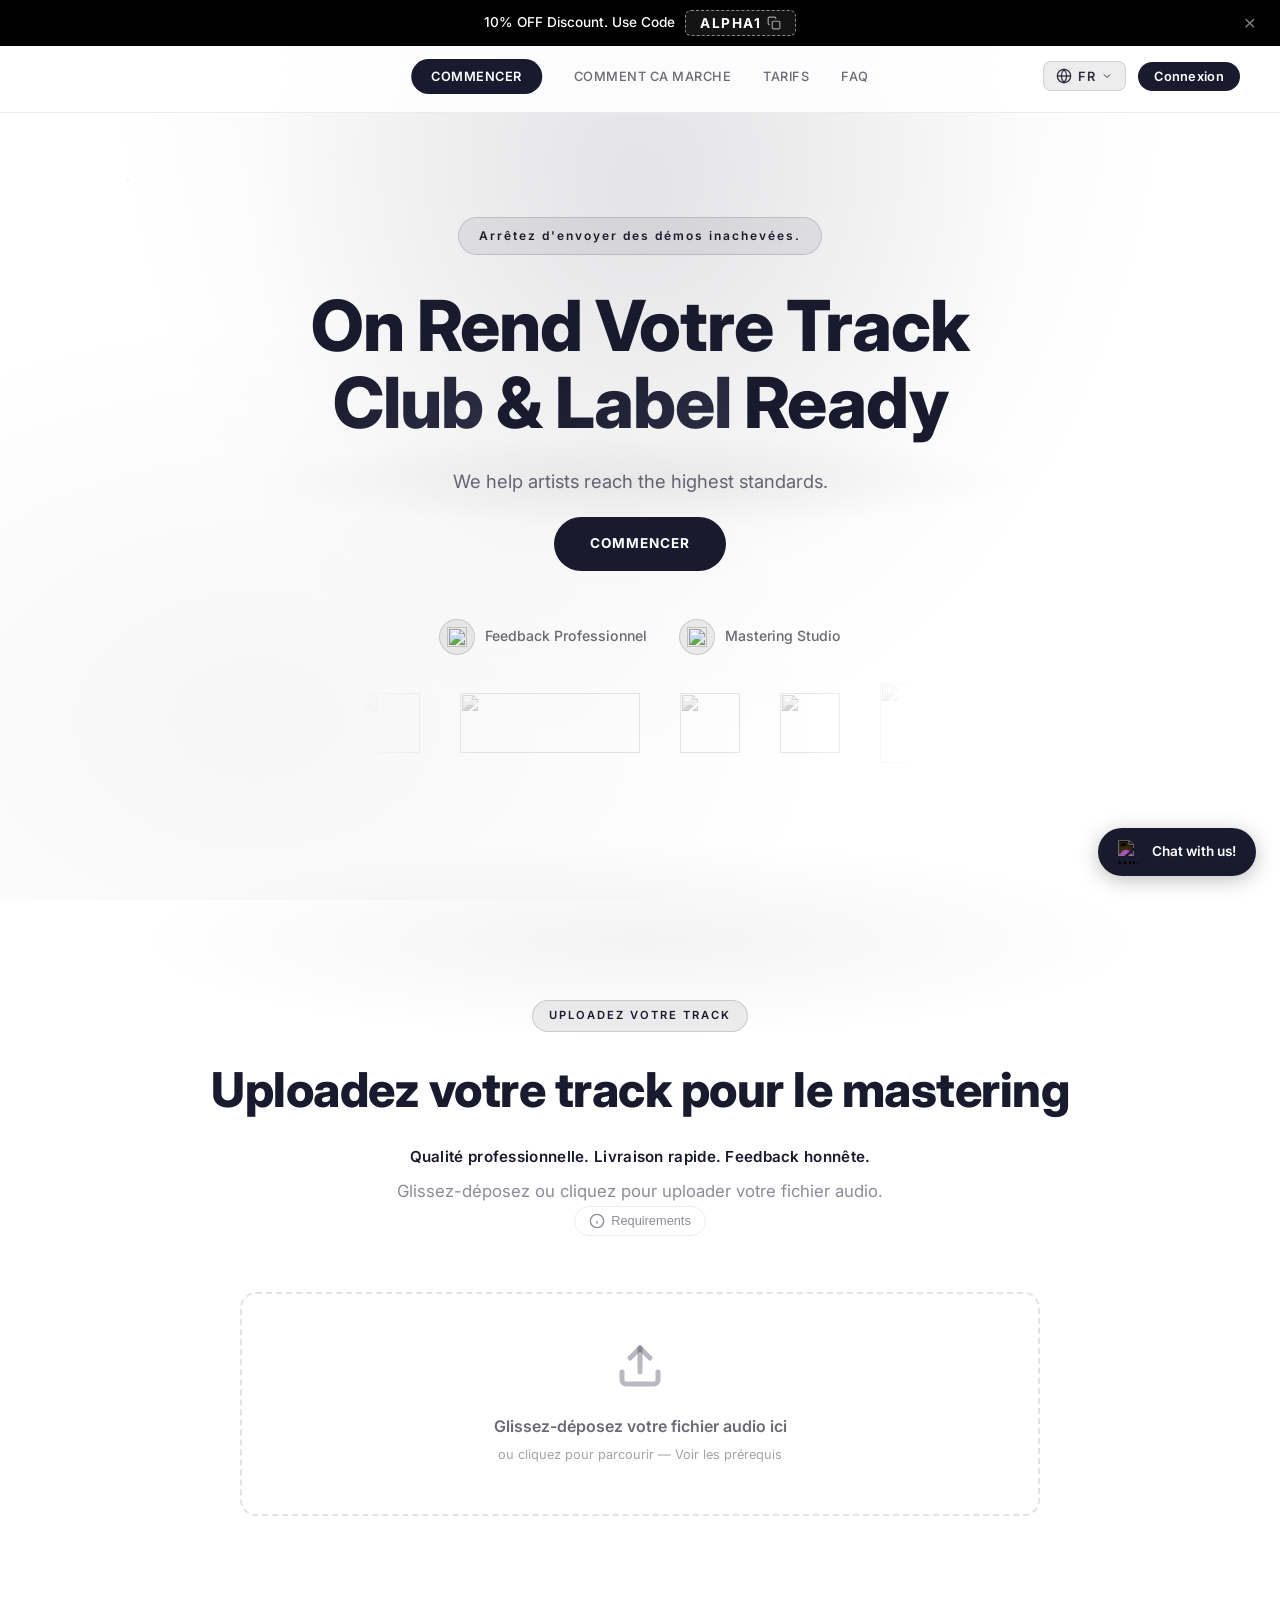
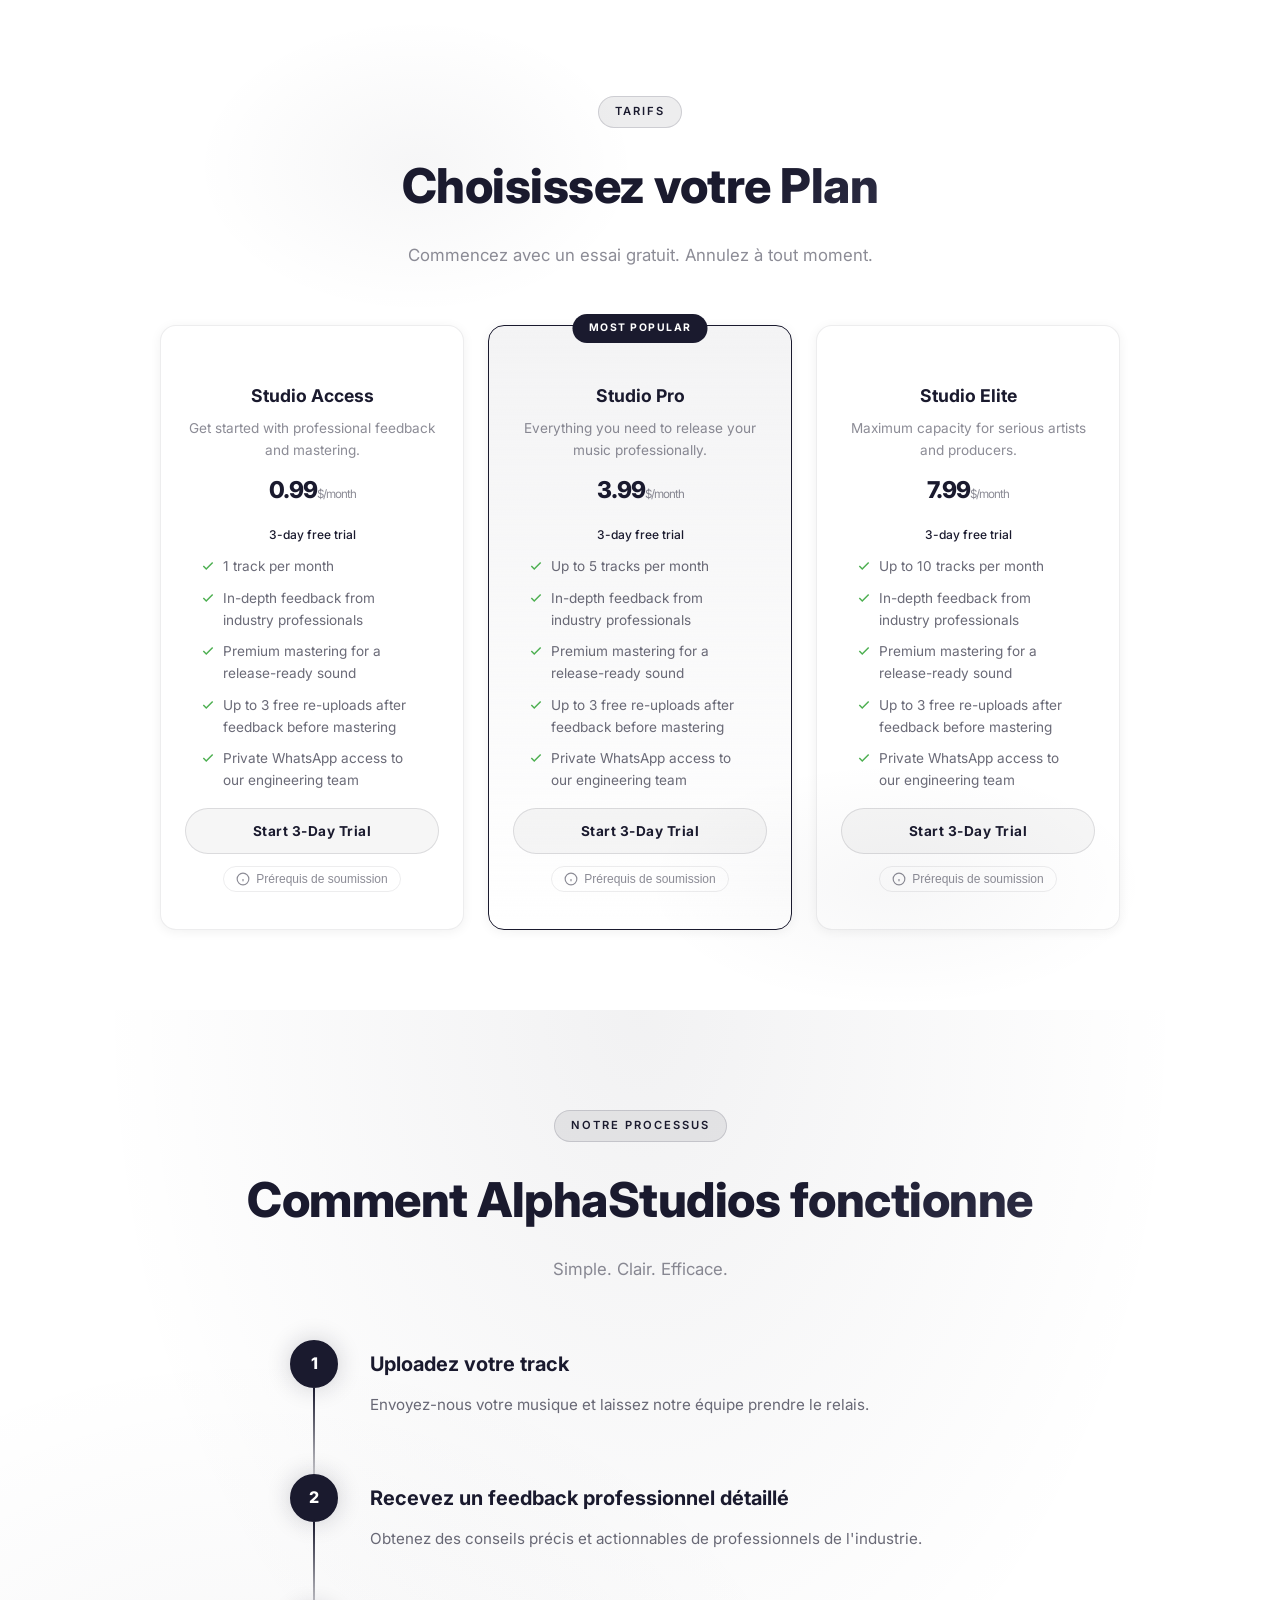
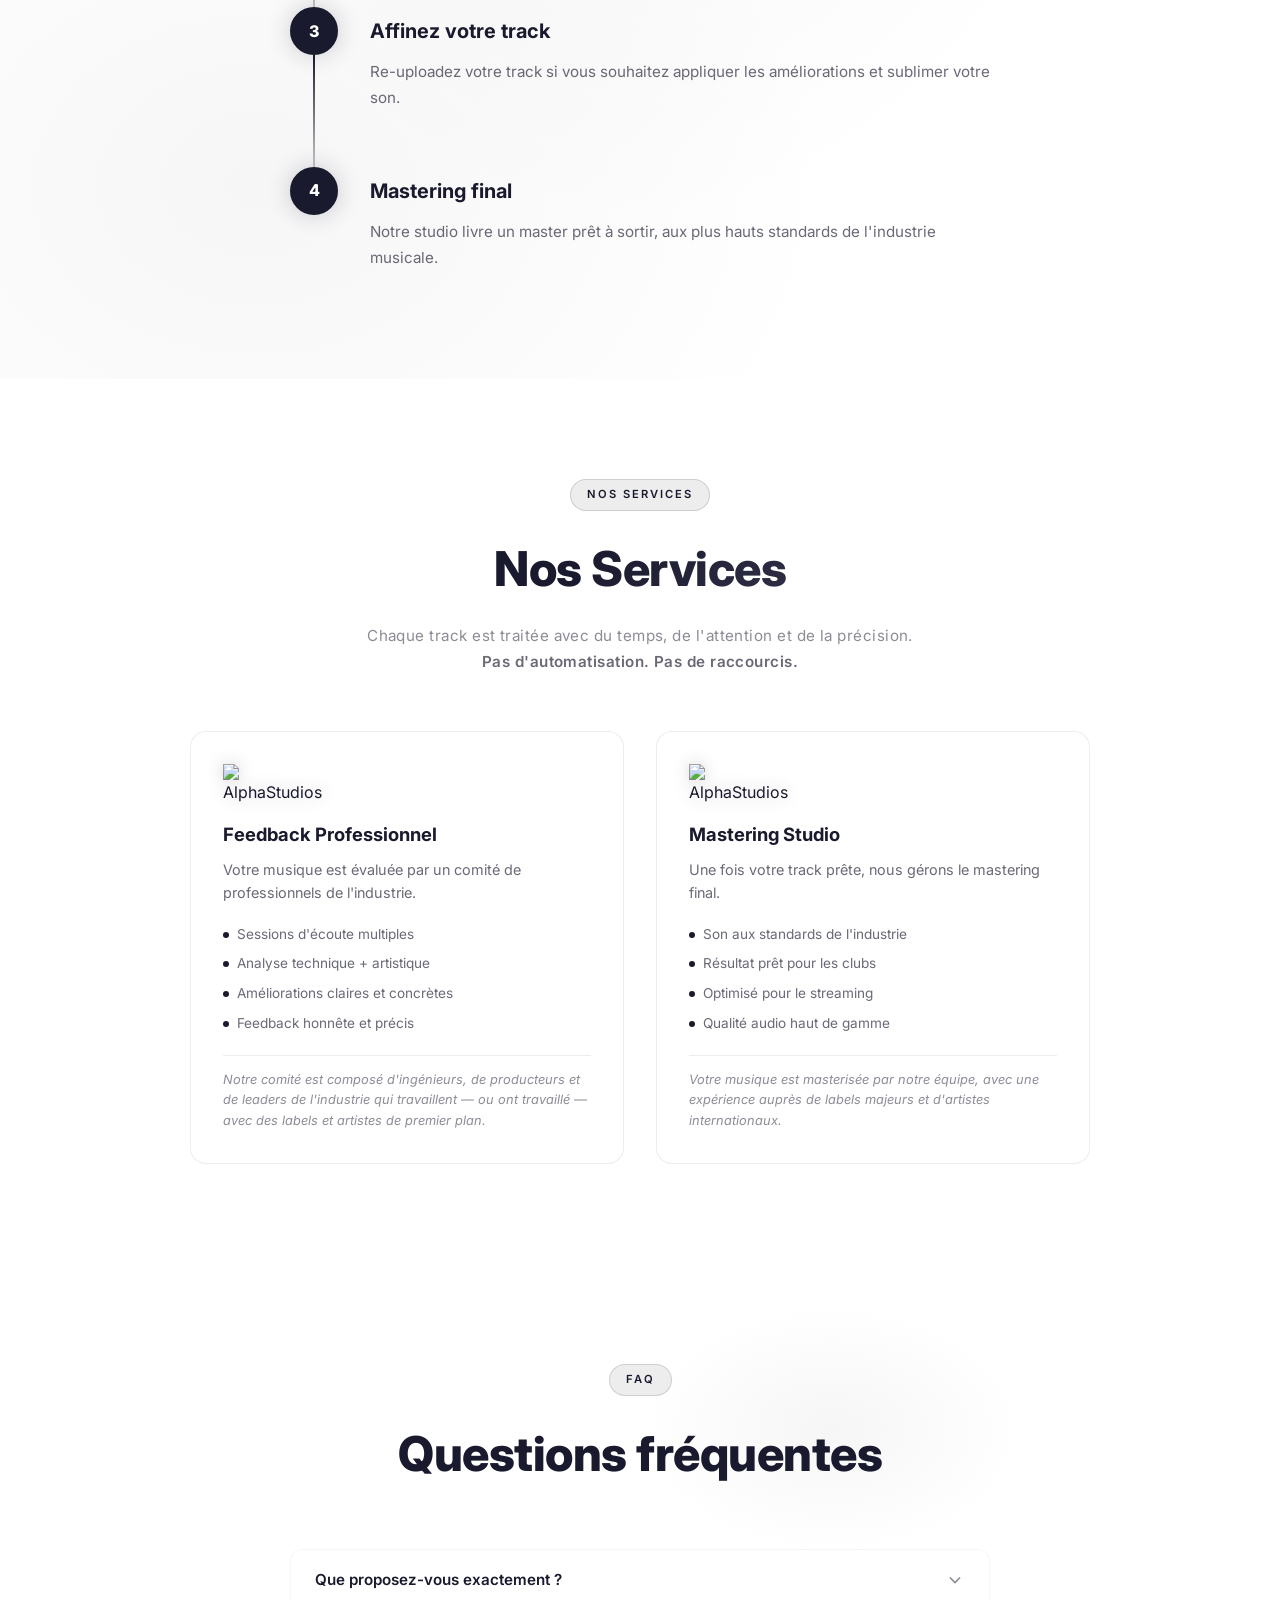
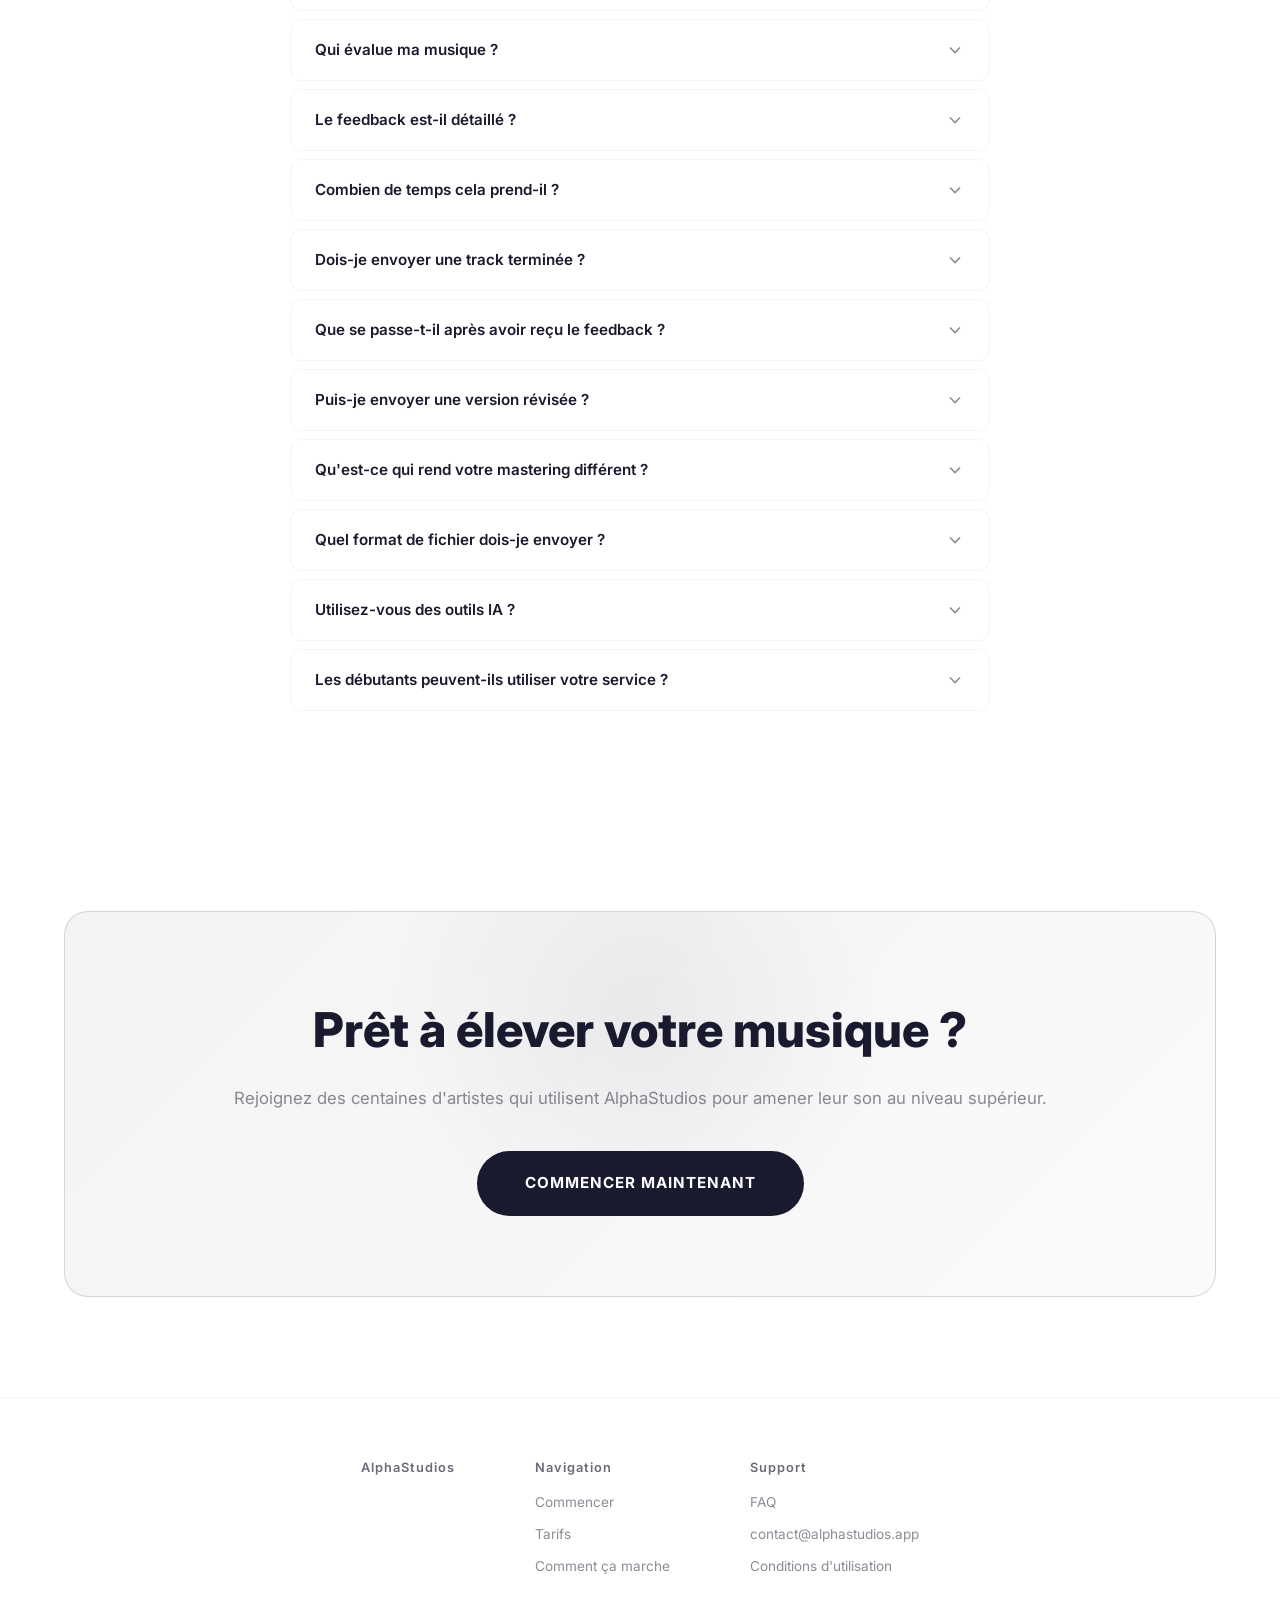
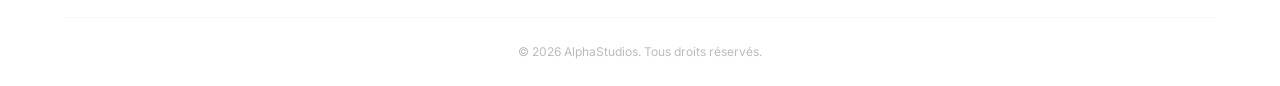
==== commit c30cc1f3: "Move submission requirements into each pricing card Each card now has its own "Submission requiremen" ====
--- a/index.html
+++ b/index.html
@@ -150,7 +150,7 @@
         <div class="container">
             <div class="section-header">
                 <span class="section-badge" data-i18n="upload_badge">UPLOAD YOUR TRACK</span>
-                <h2 class="section-title" data-i18n-html="upload_title">Upload your track for <span class="text-green">mastering</span></h2>
+                <h2 class="section-title" data-i18n-html="upload_title">Upload Your Track For <span class="text-green">Mastering</span></h2>
                 <p class="section-desc-highlight" data-i18n="upload_tagline">Professional quality. Fast delivery.</p>
                 <p class="section-desc" data-i18n="upload_desc">Drag & drop or click to upload your audio file.</p>
                 <div class="requirements-tooltip-wrapper">
@@ -269,7 +269,7 @@
         <div class="container">
             <div class="section-header">
                 <span class="section-badge" data-i18n="pricing_badge">PRICING</span>
-                <h2 class="section-title" data-i18n-html="pricing_title_v2">Choose your <span class="text-gradient">Plan</span></h2>
+                <h2 class="section-title" data-i18n-html="pricing_title_v2">Choose Your <span class="text-gradient">Plan</span></h2>
                 <p class="section-desc" data-i18n="pricing_desc_v2">Start with a free trial. Cancel anytime.</p>
             </div>
             <div id="inlinePricingCard" style="max-width: 960px; margin: 0 auto; display: grid; grid-template-columns: repeat(3, 1fr); gap: 24px;">
@@ -289,6 +289,24 @@
                         <li style="display: flex; align-items: flex-start; gap: 8px;"><svg width="14" height="14" viewBox="0 0 24 24" fill="none" stroke="#4CAF50" stroke-width="2.5" style="flex-shrink: 0; margin-top: 3px;"><polyline points="20 6 9 17 4 12"/></svg> <span>Private WhatsApp access to our engineering team</span></li>
                     </ul>
                     <button class="product-card-btn pricing-plan-btn" data-plan="access">Start 3-Day Trial</button>
+                    <div class="requirements-tooltip-wrapper" style="margin-top: 12px;">
+                        <button class="requirements-tooltip-btn requirements-tooltip-btn-sm" onclick="this.parentElement.classList.toggle('active')">
+                            <svg width="14" height="14" viewBox="0 0 24 24" fill="none" stroke="currentColor" stroke-width="2"><circle cx="12" cy="12" r="10"/><line x1="12" y1="16" x2="12" y2="12"/><line x1="12" y1="8" x2="12.01" y2="8"/></svg>
+                            <span data-i18n="pricing_requirements_btn">Submission requirements</span>
+                        </button>
+                        <div class="requirements-tooltip-content">
+                            <div class="requirements-tooltip-close" onclick="this.closest('.requirements-tooltip-wrapper').classList.remove('active')">&times;</div>
+                            <h4 data-i18n="req_title">REQUIREMENTS</h4>
+                            <p class="req-intro" data-i18n="req_intro">To ensure the highest quality results, please follow these guidelines before submitting your track.</p>
+                            <div class="req-group"><h5 data-i18n="req_format_title">Audio Format</h5><ul><li data-i18n="req_format_1">WAV or AIFF only</li><li data-i18n="req_format_2">24-bit preferred (16-bit minimum)</li><li data-i18n="req_format_3">Sample rate: 44.1 kHz or higher</li></ul></div>
+                            <div class="req-group"><h5 data-i18n="req_headroom_title">Headroom</h5><ul><li data-i18n="req_headroom_1">Leave -6 dB headroom on your master</li><li data-i18n="req_headroom_2">No clipping</li></ul></div>
+                            <div class="req-group"><h5 data-i18n="req_nolimit_title">No Limiting</h5><ul><li data-i18n="req_nolimit_1">Remove any limiter from the master channel</li><li data-i18n="req_nolimit_2">Avoid heavy compression on the master</li></ul></div>
+                            <div class="req-group"><h5 data-i18n="req_export_title">Export Quality</h5><ul><li data-i18n="req_export_1">Export your final mixdown</li><li data-i18n="req_export_2">No MP3 or compressed formats</li></ul></div>
+                            <div class="req-group"><h5 data-i18n="req_mix_title">Mix Balance</h5><ul><li data-i18n="req_mix_1">Proper balance between elements</li><li data-i18n="req_mix_2">No distorted or over-saturated signals</li><li data-i18n="req_mix_3">Clean low-end (kick / bass separation)</li></ul></div>
+                            <div class="req-group"><h5 data-i18n="req_version_title">Version</h5><ul><li data-i18n="req_version_1">Submit the final version only</li><li data-i18n="req_version_2">No drafts or unfinished ideas</li></ul></div>
+                            <div class="req-group"><h5 data-i18n="req_optional_title">Optional (Recommended)</h5><ul><li data-i18n="req_optional_1">Reference track (if you have one)</li><li data-i18n="req_optional_2">Notes or artistic direction</li></ul></div>
+                        </div>
+                    </div>
                 </div>
                 <!-- Studio Pro (Popular) -->
                 <div class="product-card popular" data-pack="mastering" data-plan="pro">
@@ -307,6 +325,24 @@
                         <li style="display: flex; align-items: flex-start; gap: 8px;"><svg width="14" height="14" viewBox="0 0 24 24" fill="none" stroke="#4CAF50" stroke-width="2.5" style="flex-shrink: 0; margin-top: 3px;"><polyline points="20 6 9 17 4 12"/></svg> <span>Private WhatsApp access to our engineering team</span></li>
                     </ul>
                     <button class="product-card-btn pricing-plan-btn" data-plan="pro">Start 3-Day Trial</button>
+                    <div class="requirements-tooltip-wrapper" style="margin-top: 12px;">
+                        <button class="requirements-tooltip-btn requirements-tooltip-btn-sm" onclick="this.parentElement.classList.toggle('active')">
+                            <svg width="14" height="14" viewBox="0 0 24 24" fill="none" stroke="currentColor" stroke-width="2"><circle cx="12" cy="12" r="10"/><line x1="12" y1="16" x2="12" y2="12"/><line x1="12" y1="8" x2="12.01" y2="8"/></svg>
+                            <span data-i18n="pricing_requirements_btn">Submission requirements</span>
+                        </button>
+                        <div class="requirements-tooltip-content">
+                            <div class="requirements-tooltip-close" onclick="this.closest('.requirements-tooltip-wrapper').classList.remove('active')">&times;</div>
+                            <h4 data-i18n="req_title">REQUIREMENTS</h4>
+                            <p class="req-intro" data-i18n="req_intro">To ensure the highest quality results, please follow these guidelines before submitting your track.</p>
+                            <div class="req-group"><h5 data-i18n="req_format_title">Audio Format</h5><ul><li data-i18n="req_format_1">WAV or AIFF only</li><li data-i18n="req_format_2">24-bit preferred (16-bit minimum)</li><li data-i18n="req_format_3">Sample rate: 44.1 kHz or higher</li></ul></div>
+                            <div class="req-group"><h5 data-i18n="req_headroom_title">Headroom</h5><ul><li data-i18n="req_headroom_1">Leave -6 dB headroom on your master</li><li data-i18n="req_headroom_2">No clipping</li></ul></div>
+                            <div class="req-group"><h5 data-i18n="req_nolimit_title">No Limiting</h5><ul><li data-i18n="req_nolimit_1">Remove any limiter from the master channel</li><li data-i18n="req_nolimit_2">Avoid heavy compression on the master</li></ul></div>
+                            <div class="req-group"><h5 data-i18n="req_export_title">Export Quality</h5><ul><li data-i18n="req_export_1">Export your final mixdown</li><li data-i18n="req_export_2">No MP3 or compressed formats</li></ul></div>
+                            <div class="req-group"><h5 data-i18n="req_mix_title">Mix Balance</h5><ul><li data-i18n="req_mix_1">Proper balance between elements</li><li data-i18n="req_mix_2">No distorted or over-saturated signals</li><li data-i18n="req_mix_3">Clean low-end (kick / bass separation)</li></ul></div>
+                            <div class="req-group"><h5 data-i18n="req_version_title">Version</h5><ul><li data-i18n="req_version_1">Submit the final version only</li><li data-i18n="req_version_2">No drafts or unfinished ideas</li></ul></div>
+                            <div class="req-group"><h5 data-i18n="req_optional_title">Optional (Recommended)</h5><ul><li data-i18n="req_optional_1">Reference track (if you have one)</li><li data-i18n="req_optional_2">Notes or artistic direction</li></ul></div>
+                        </div>
+                    </div>
                 </div>
                 <!-- Studio Elite -->
                 <div class="product-card" data-pack="mastering" data-plan="elite">
@@ -324,25 +360,24 @@
                         <li style="display: flex; align-items: flex-start; gap: 8px;"><svg width="14" height="14" viewBox="0 0 24 24" fill="none" stroke="#4CAF50" stroke-width="2.5" style="flex-shrink: 0; margin-top: 3px;"><polyline points="20 6 9 17 4 12"/></svg> <span>Private WhatsApp access to our engineering team</span></li>
                     </ul>
                     <button class="product-card-btn pricing-plan-btn" data-plan="elite">Start 3-Day Trial</button>
-                </div>
-            </div>
-            <!-- Submission requirements (shared) -->
-            <div class="requirements-tooltip-wrapper" style="margin-top: 24px; max-width: 960px; margin-left: auto; margin-right: auto;">
-                <button class="requirements-tooltip-btn requirements-tooltip-btn-sm" onclick="this.parentElement.classList.toggle('active')">
-                    <svg width="14" height="14" viewBox="0 0 24 24" fill="none" stroke="currentColor" stroke-width="2"><circle cx="12" cy="12" r="10"/><line x1="12" y1="16" x2="12" y2="12"/><line x1="12" y1="8" x2="12.01" y2="8"/></svg>
-                    <span data-i18n="pricing_requirements_btn">Submission requirements</span>
-                </button>
-                <div class="requirements-tooltip-content">
-                    <div class="requirements-tooltip-close" onclick="this.closest('.requirements-tooltip-wrapper').classList.remove('active')">&times;</div>
-                    <h4 data-i18n="req_title">REQUIREMENTS</h4>
-                    <p class="req-intro" data-i18n="req_intro">To ensure the highest quality results, please follow these guidelines before submitting your track.</p>
-                    <div class="req-group"><h5 data-i18n="req_format_title">Audio Format</h5><ul><li data-i18n="req_format_1">WAV or AIFF only</li><li data-i18n="req_format_2">24-bit preferred (16-bit minimum)</li><li data-i18n="req_format_3">Sample rate: 44.1 kHz or higher</li></ul></div>
-                    <div class="req-group"><h5 data-i18n="req_headroom_title">Headroom</h5><ul><li data-i18n="req_headroom_1">Leave -6 dB headroom on your master</li><li data-i18n="req_headroom_2">No clipping</li></ul></div>
-                    <div class="req-group"><h5 data-i18n="req_nolimit_title">No Limiting</h5><ul><li data-i18n="req_nolimit_1">Remove any limiter from the master channel</li><li data-i18n="req_nolimit_2">Avoid heavy compression on the master</li></ul></div>
-                    <div class="req-group"><h5 data-i18n="req_export_title">Export Quality</h5><ul><li data-i18n="req_export_1">Export your final mixdown</li><li data-i18n="req_export_2">No MP3 or compressed formats</li></ul></div>
-                    <div class="req-group"><h5 data-i18n="req_mix_title">Mix Balance</h5><ul><li data-i18n="req_mix_1">Proper balance between elements</li><li data-i18n="req_mix_2">No distorted or over-saturated signals</li><li data-i18n="req_mix_3">Clean low-end (kick / bass separation)</li></ul></div>
-                    <div class="req-group"><h5 data-i18n="req_version_title">Version</h5><ul><li data-i18n="req_version_1">Submit the final version only</li><li data-i18n="req_version_2">No drafts or unfinished ideas</li></ul></div>
-                    <div class="req-group"><h5 data-i18n="req_optional_title">Optional (Recommended)</h5><ul><li data-i18n="req_optional_1">Reference track (if you have one)</li><li data-i18n="req_optional_2">Notes or artistic direction</li></ul></div>
+                    <div class="requirements-tooltip-wrapper" style="margin-top: 12px;">
+                        <button class="requirements-tooltip-btn requirements-tooltip-btn-sm" onclick="this.parentElement.classList.toggle('active')">
+                            <svg width="14" height="14" viewBox="0 0 24 24" fill="none" stroke="currentColor" stroke-width="2"><circle cx="12" cy="12" r="10"/><line x1="12" y1="16" x2="12" y2="12"/><line x1="12" y1="8" x2="12.01" y2="8"/></svg>
+                            <span data-i18n="pricing_requirements_btn">Submission requirements</span>
+                        </button>
+                        <div class="requirements-tooltip-content">
+                            <div class="requirements-tooltip-close" onclick="this.closest('.requirements-tooltip-wrapper').classList.remove('active')">&times;</div>
+                            <h4 data-i18n="req_title">REQUIREMENTS</h4>
+                            <p class="req-intro" data-i18n="req_intro">To ensure the highest quality results, please follow these guidelines before submitting your track.</p>
+                            <div class="req-group"><h5 data-i18n="req_format_title">Audio Format</h5><ul><li data-i18n="req_format_1">WAV or AIFF only</li><li data-i18n="req_format_2">24-bit preferred (16-bit minimum)</li><li data-i18n="req_format_3">Sample rate: 44.1 kHz or higher</li></ul></div>
+                            <div class="req-group"><h5 data-i18n="req_headroom_title">Headroom</h5><ul><li data-i18n="req_headroom_1">Leave -6 dB headroom on your master</li><li data-i18n="req_headroom_2">No clipping</li></ul></div>
+                            <div class="req-group"><h5 data-i18n="req_nolimit_title">No Limiting</h5><ul><li data-i18n="req_nolimit_1">Remove any limiter from the master channel</li><li data-i18n="req_nolimit_2">Avoid heavy compression on the master</li></ul></div>
+                            <div class="req-group"><h5 data-i18n="req_export_title">Export Quality</h5><ul><li data-i18n="req_export_1">Export your final mixdown</li><li data-i18n="req_export_2">No MP3 or compressed formats</li></ul></div>
+                            <div class="req-group"><h5 data-i18n="req_mix_title">Mix Balance</h5><ul><li data-i18n="req_mix_1">Proper balance between elements</li><li data-i18n="req_mix_2">No distorted or over-saturated signals</li><li data-i18n="req_mix_3">Clean low-end (kick / bass separation)</li></ul></div>
+                            <div class="req-group"><h5 data-i18n="req_version_title">Version</h5><ul><li data-i18n="req_version_1">Submit the final version only</li><li data-i18n="req_version_2">No drafts or unfinished ideas</li></ul></div>
+                            <div class="req-group"><h5 data-i18n="req_optional_title">Optional (Recommended)</h5><ul><li data-i18n="req_optional_1">Reference track (if you have one)</li><li data-i18n="req_optional_2">Notes or artistic direction</li></ul></div>
+                        </div>
+                    </div>
                 </div>
             </div>
         </div>
@@ -445,7 +480,7 @@
         <div class="container">
             <div class="section-header">
                 <span class="section-badge" data-i18n="faq_badge">FAQ</span>
-                <h2 class="section-title" data-i18n="faq_title">Frequently asked questions</h2>
+                <h2 class="section-title" data-i18n="faq_title">Frequently Asked Questions</h2>
             </div>
             <div class="faq-list">
                 <div class="faq-item">
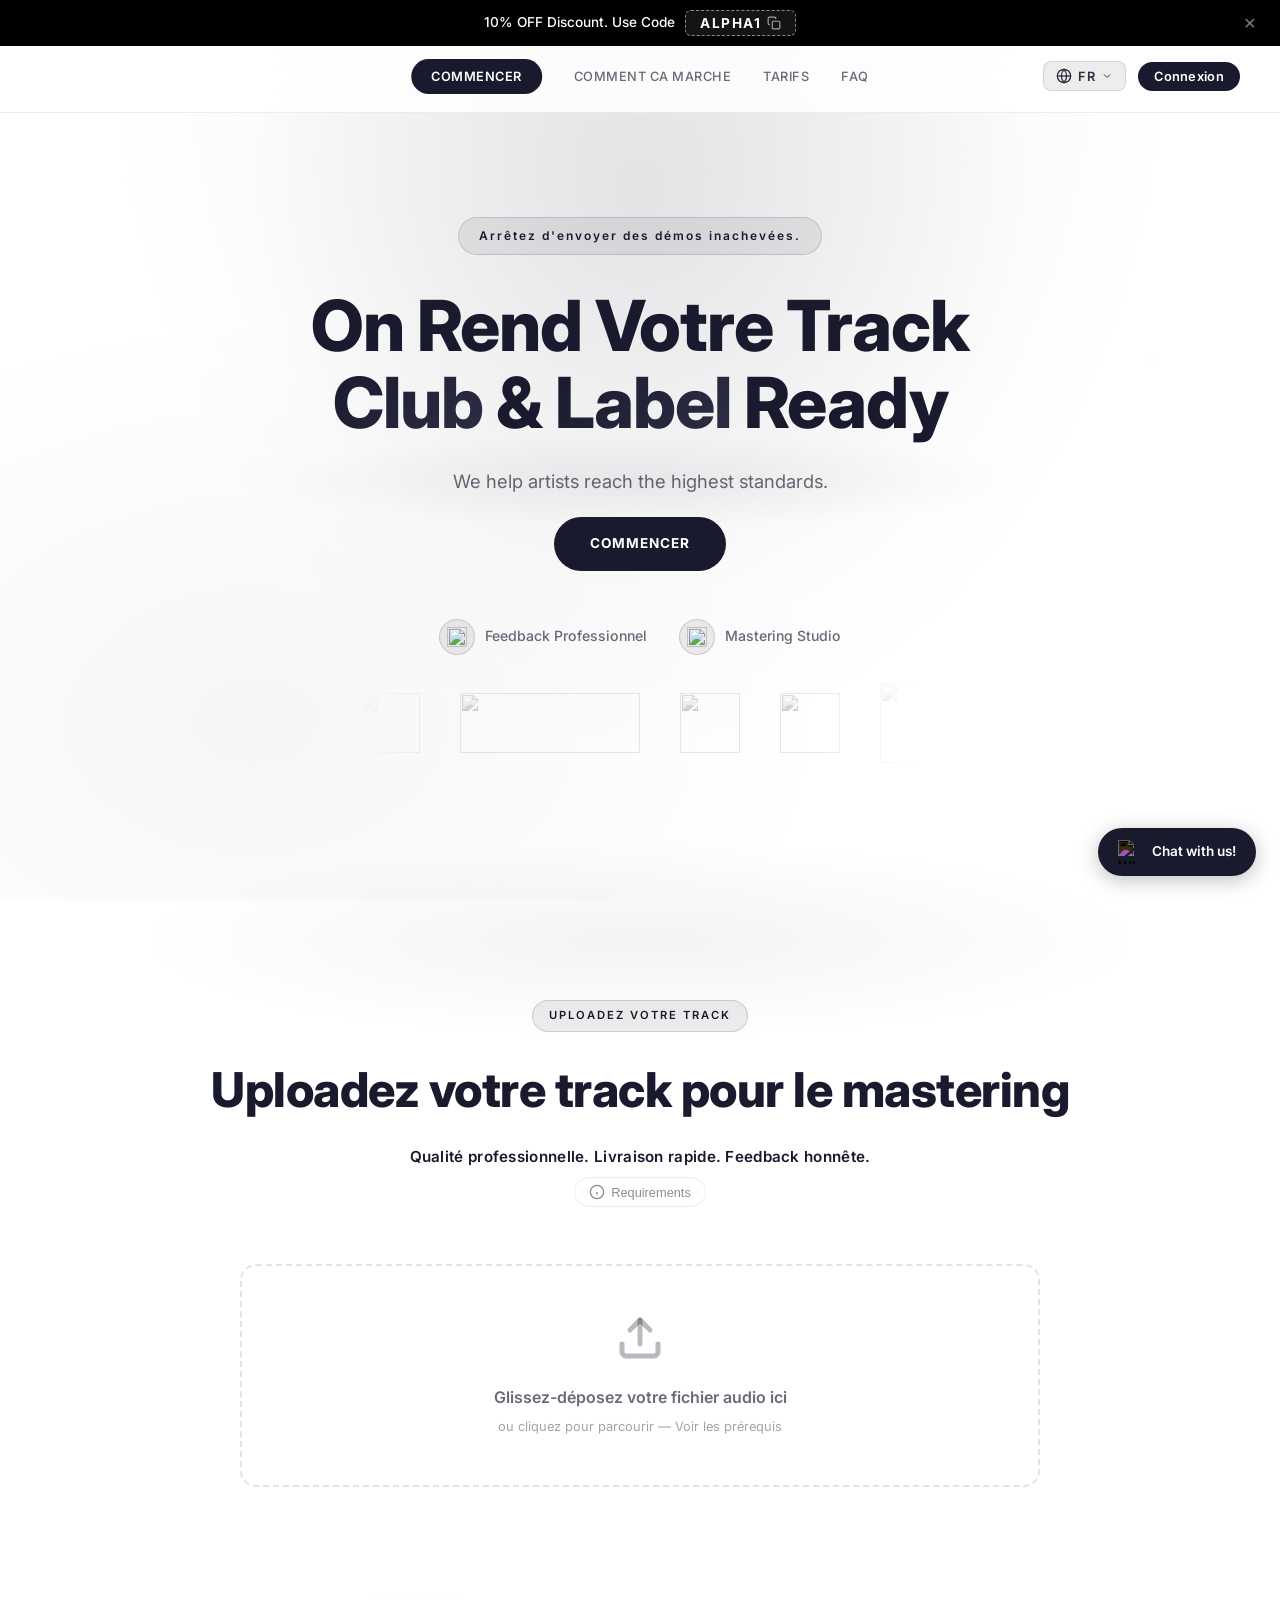
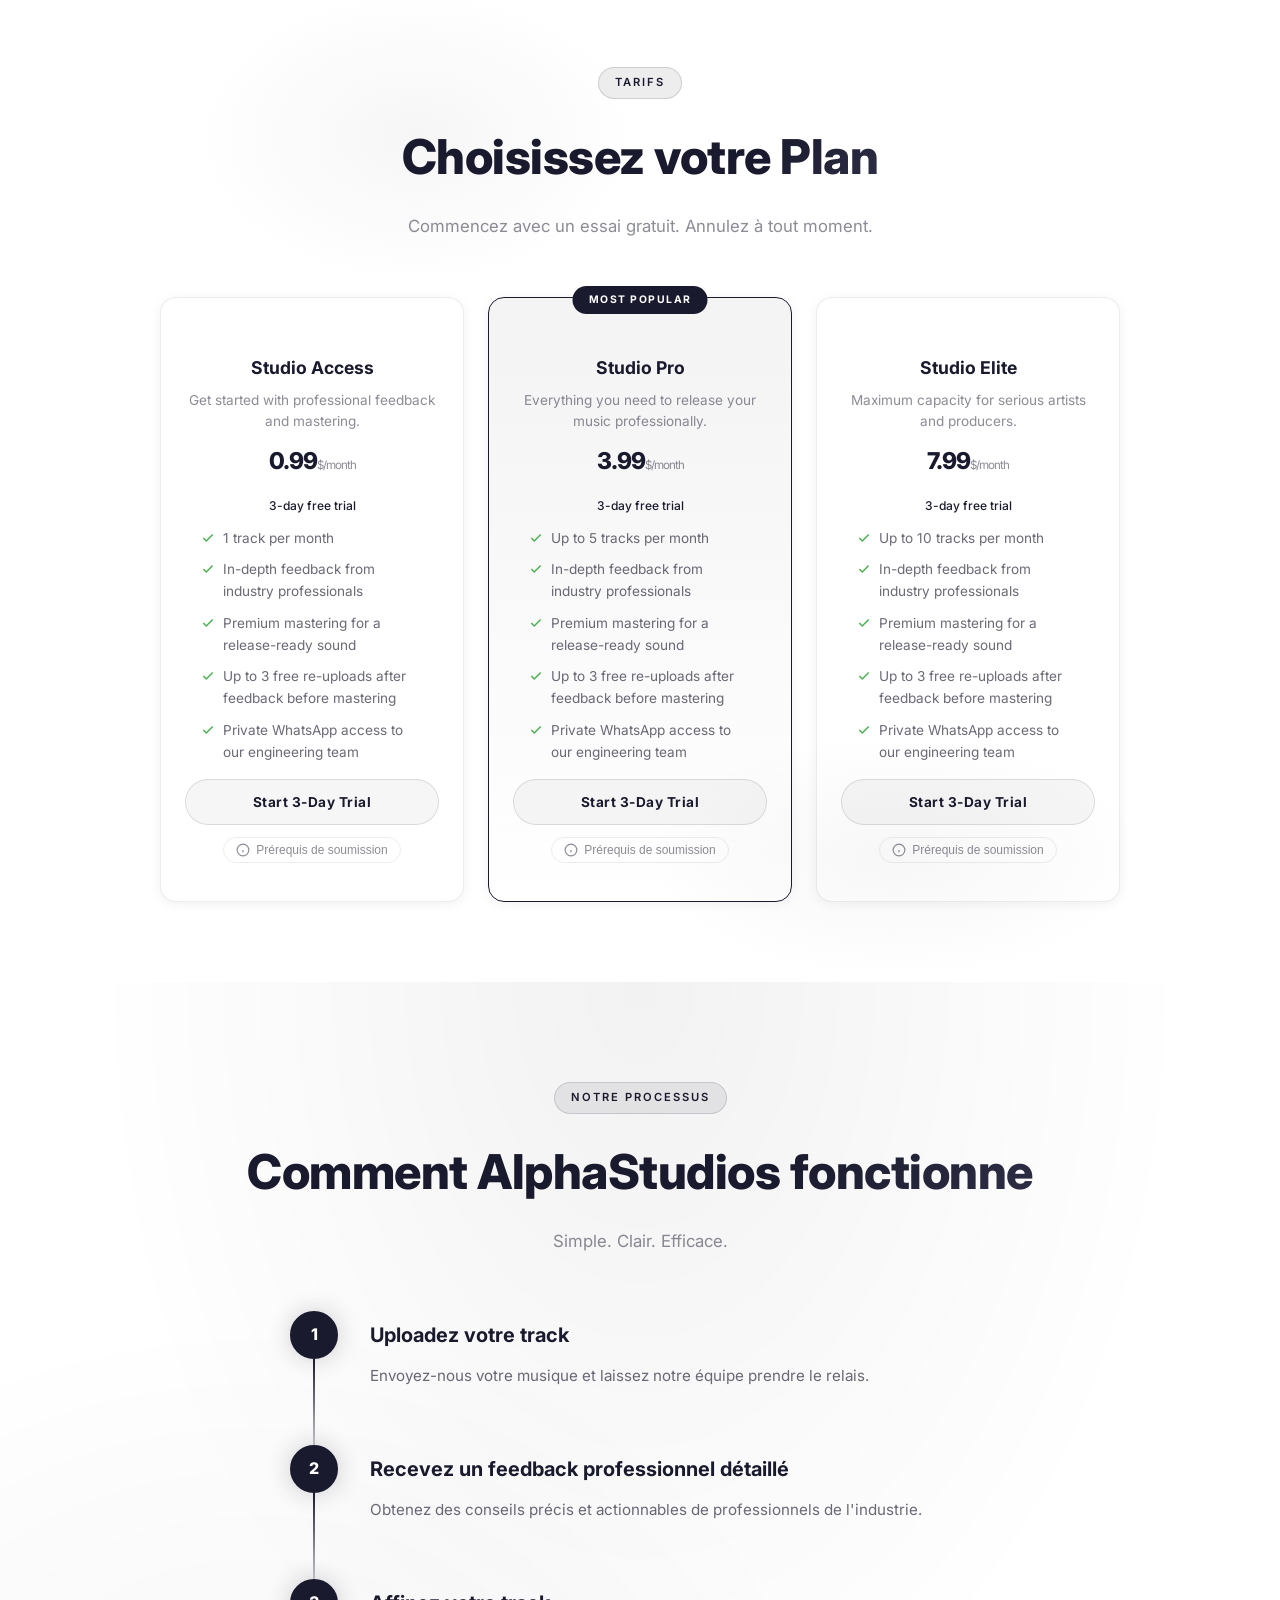
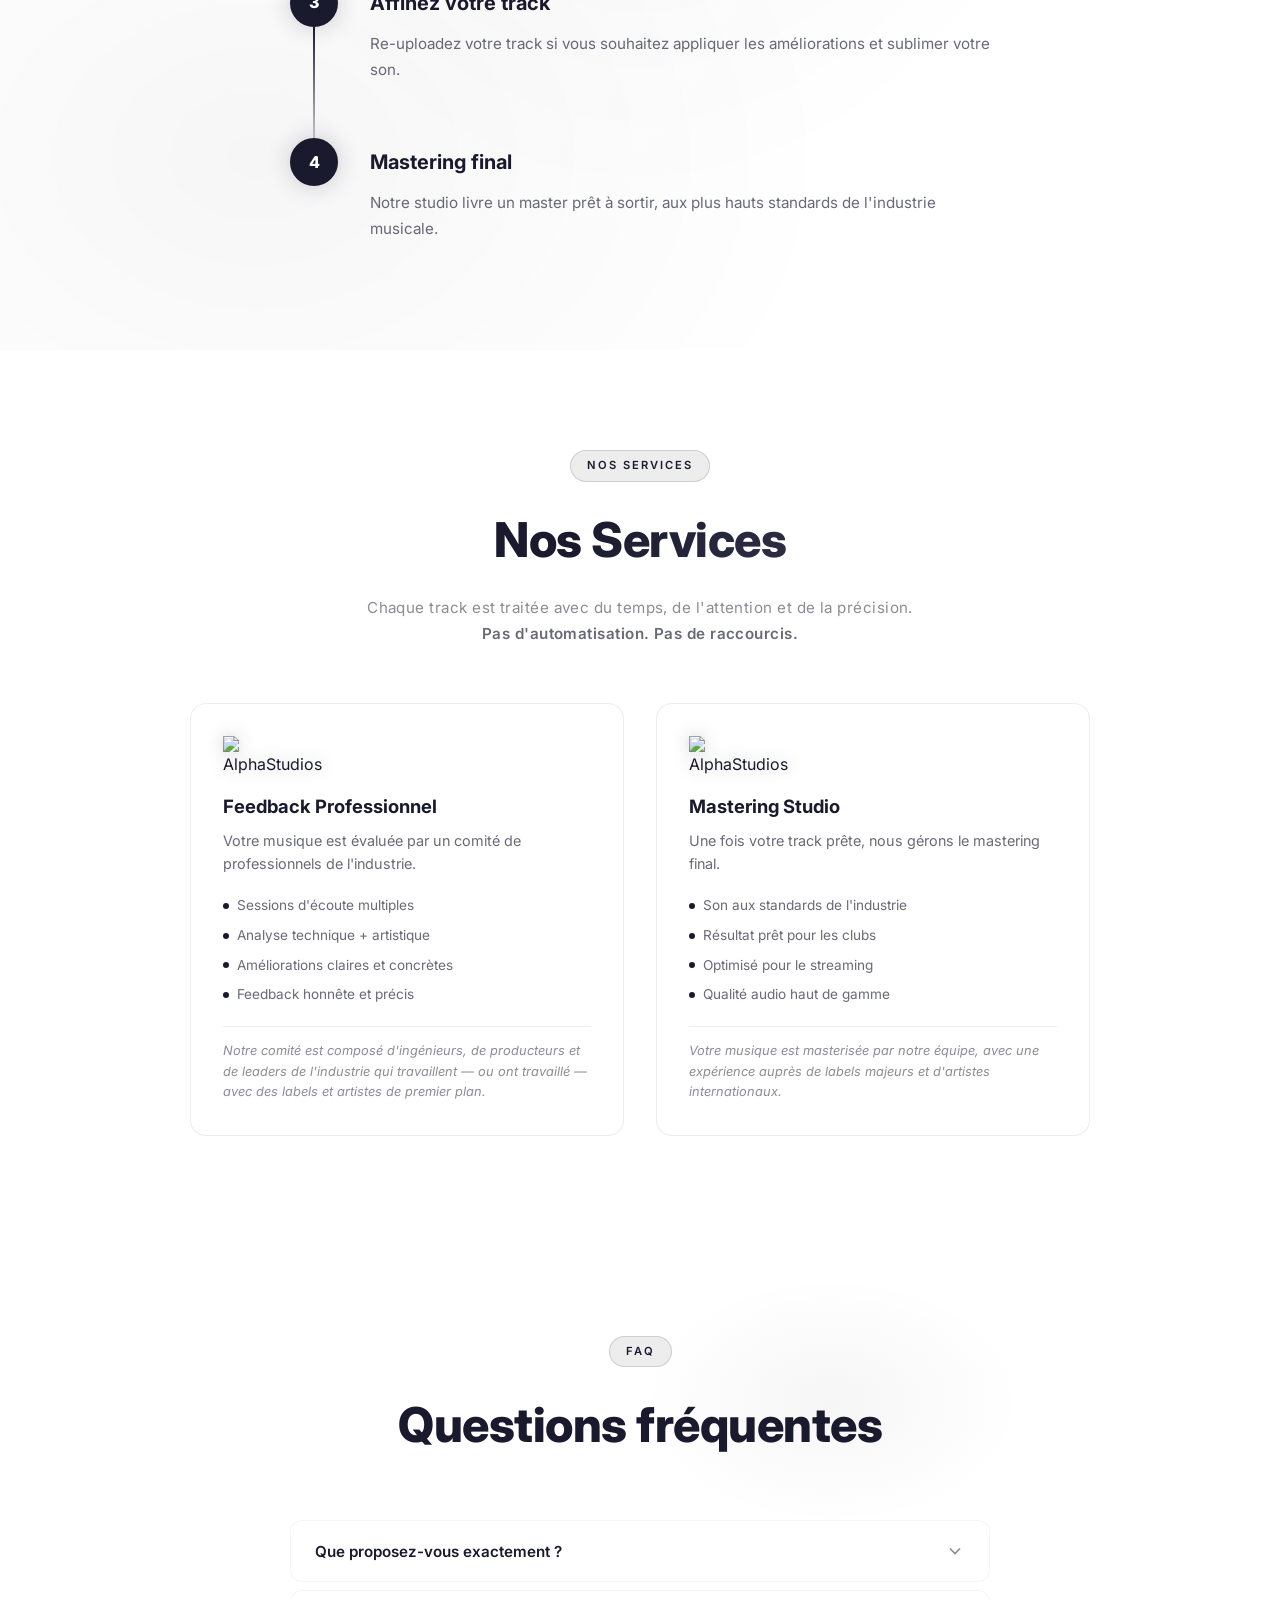
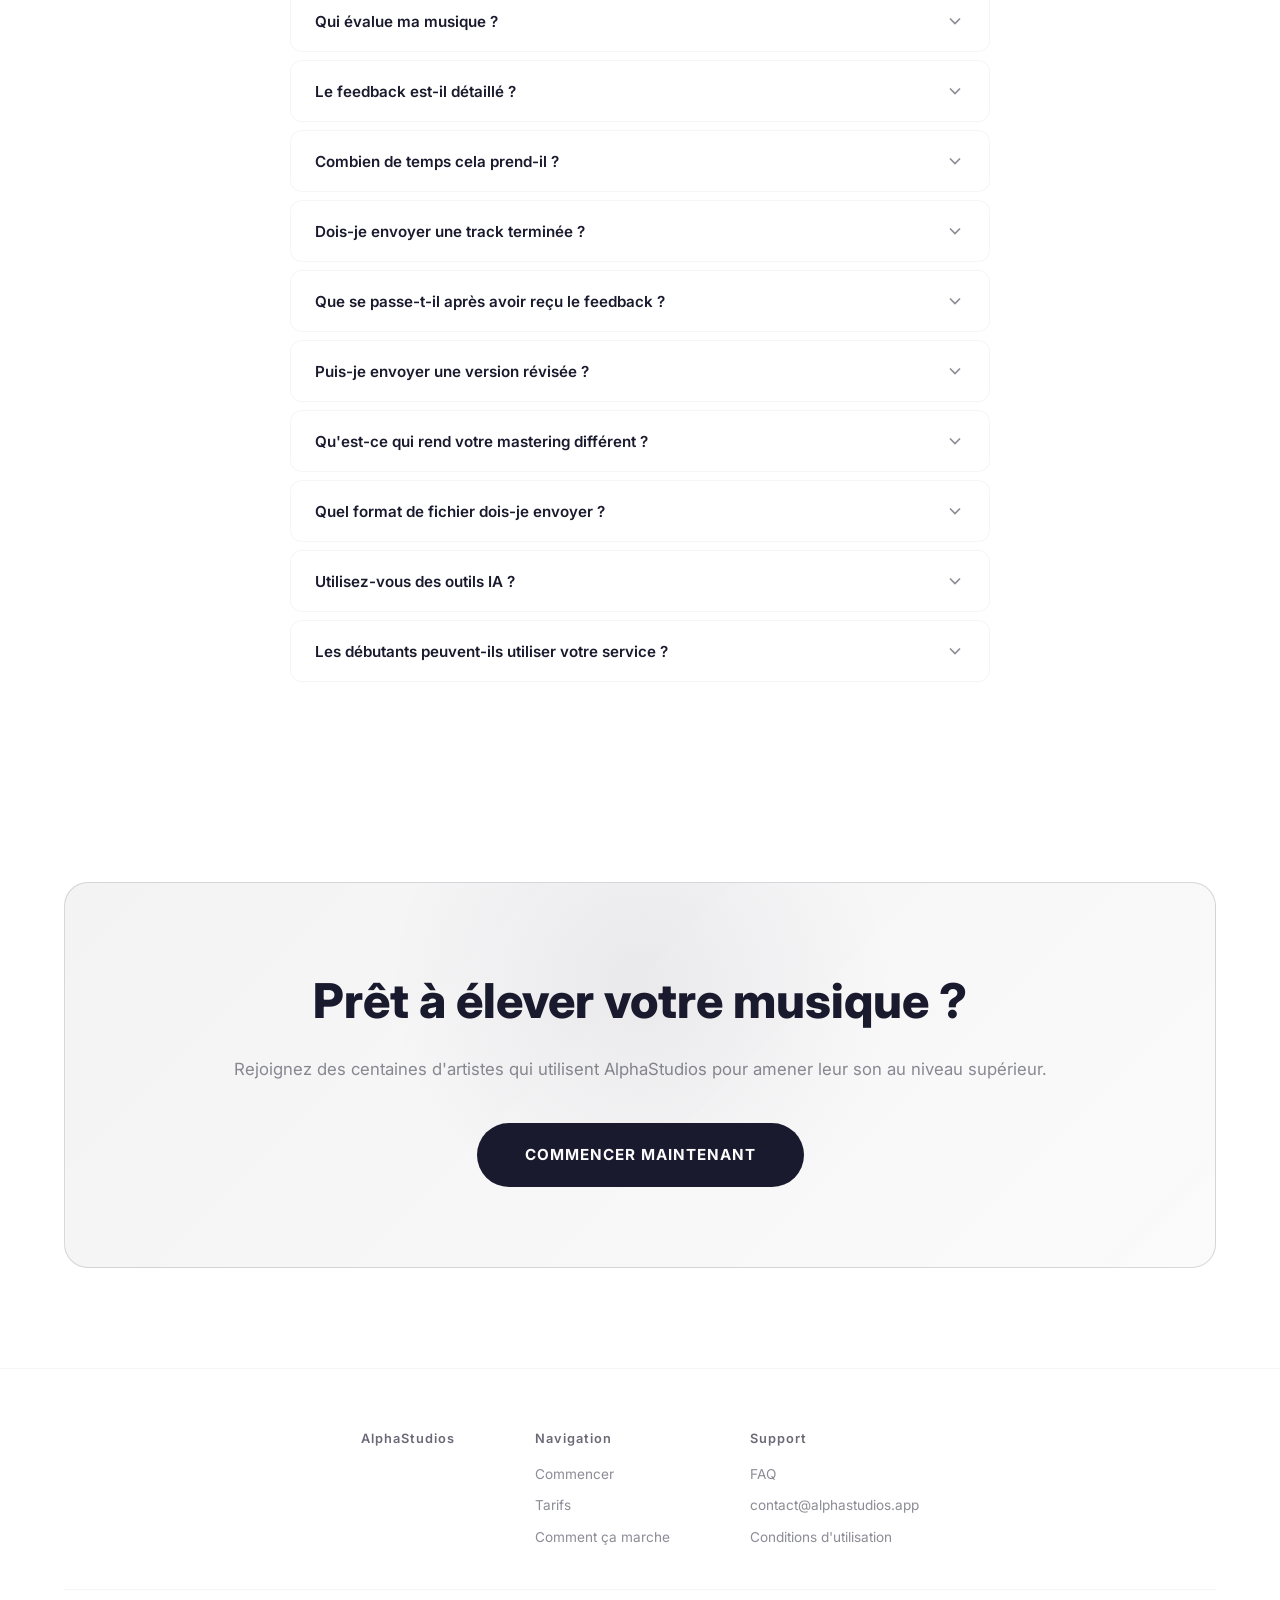
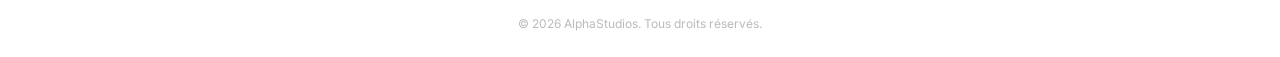
==== commit a8ba0ea0: "Remove upload description text below tagline https://claude.ai/code/session_0164U1G6Lmt7Wy84vmGvLHXP" ====
--- a/index.html
+++ b/index.html
@@ -152,7 +152,6 @@
                 <span class="section-badge" data-i18n="upload_badge">UPLOAD YOUR TRACK</span>
                 <h2 class="section-title" data-i18n-html="upload_title">Upload Your Track For <span class="text-green">Mastering</span></h2>
                 <p class="section-desc-highlight" data-i18n="upload_tagline">Professional quality. Fast delivery.</p>
-                <p class="section-desc" data-i18n="upload_desc">Drag & drop or click to upload your audio file.</p>
                 <div class="requirements-tooltip-wrapper">
                     <button class="requirements-tooltip-btn" onclick="this.parentElement.classList.toggle('active')">
                         <svg width="16" height="16" viewBox="0 0 24 24" fill="none" stroke="currentColor" stroke-width="2"><circle cx="12" cy="12" r="10"/><line x1="12" y1="16" x2="12" y2="12"/><line x1="12" y1="8" x2="12.01" y2="8"/></svg>
